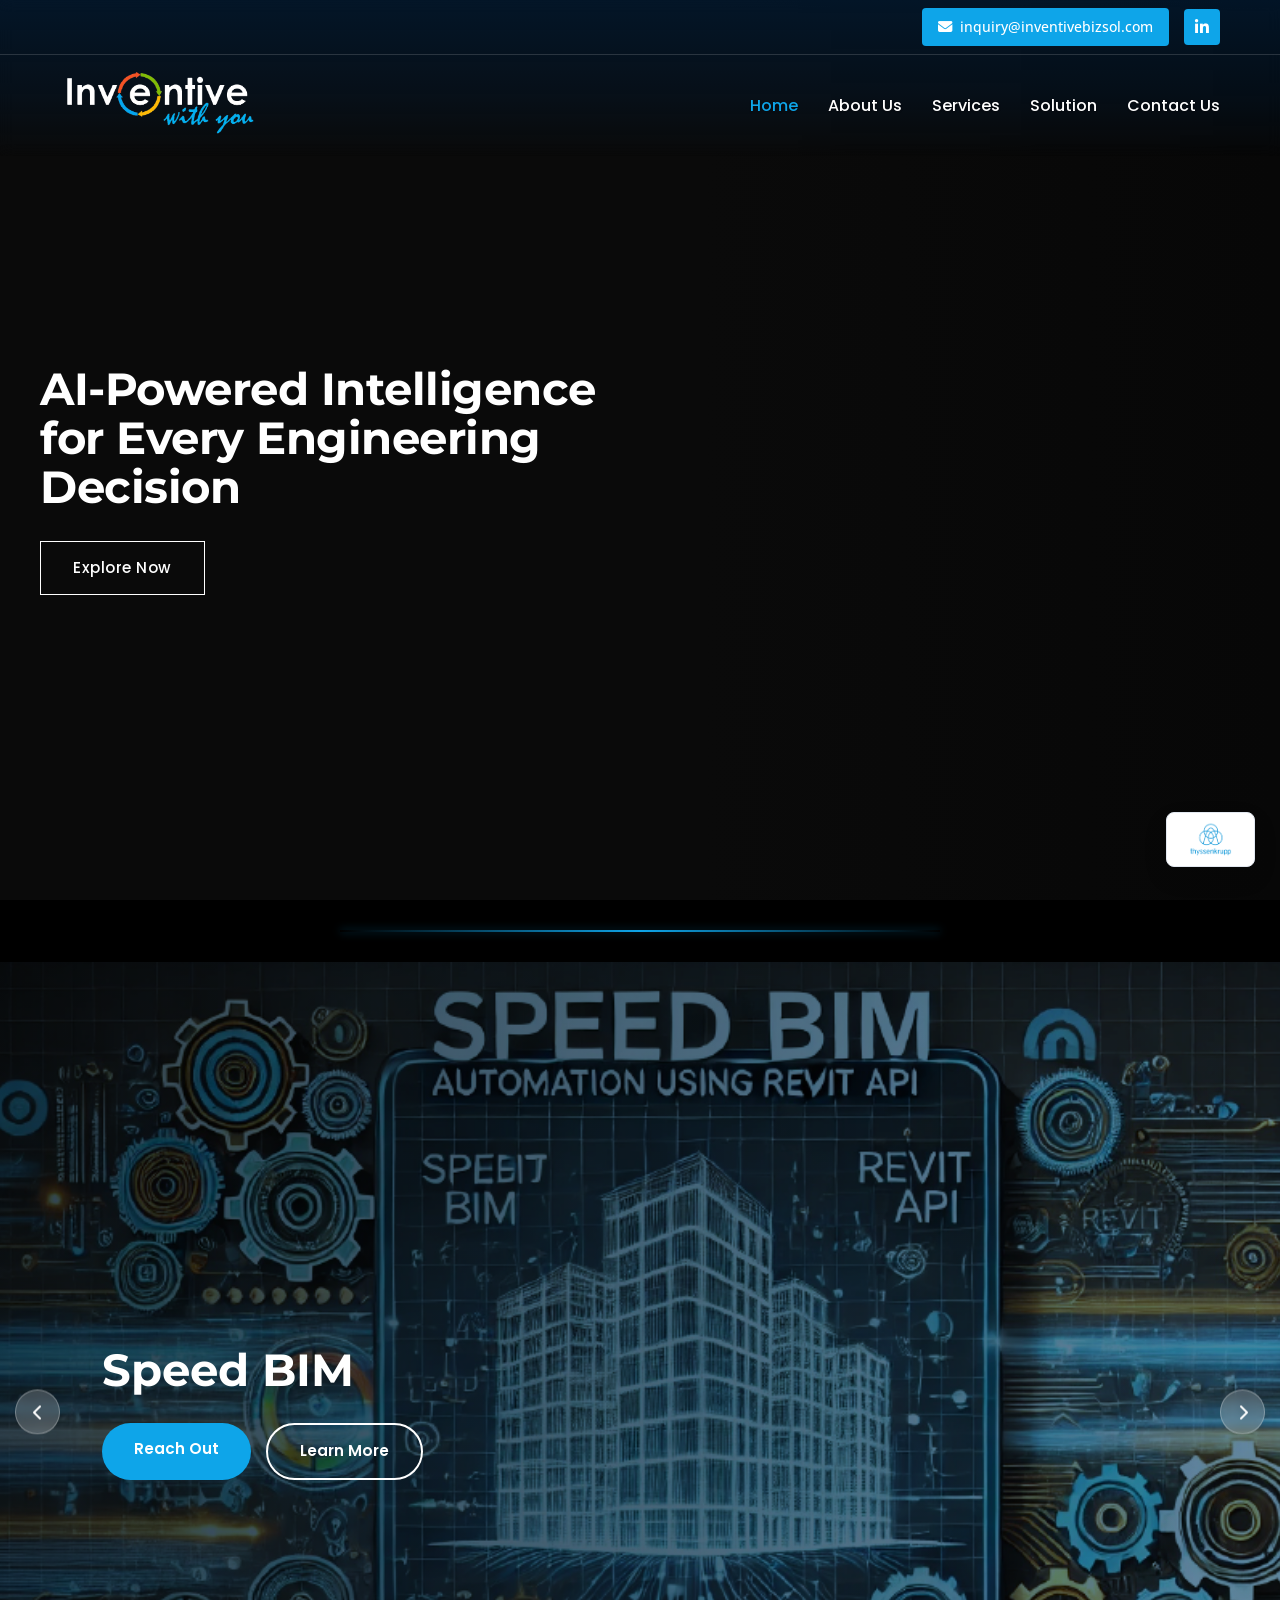
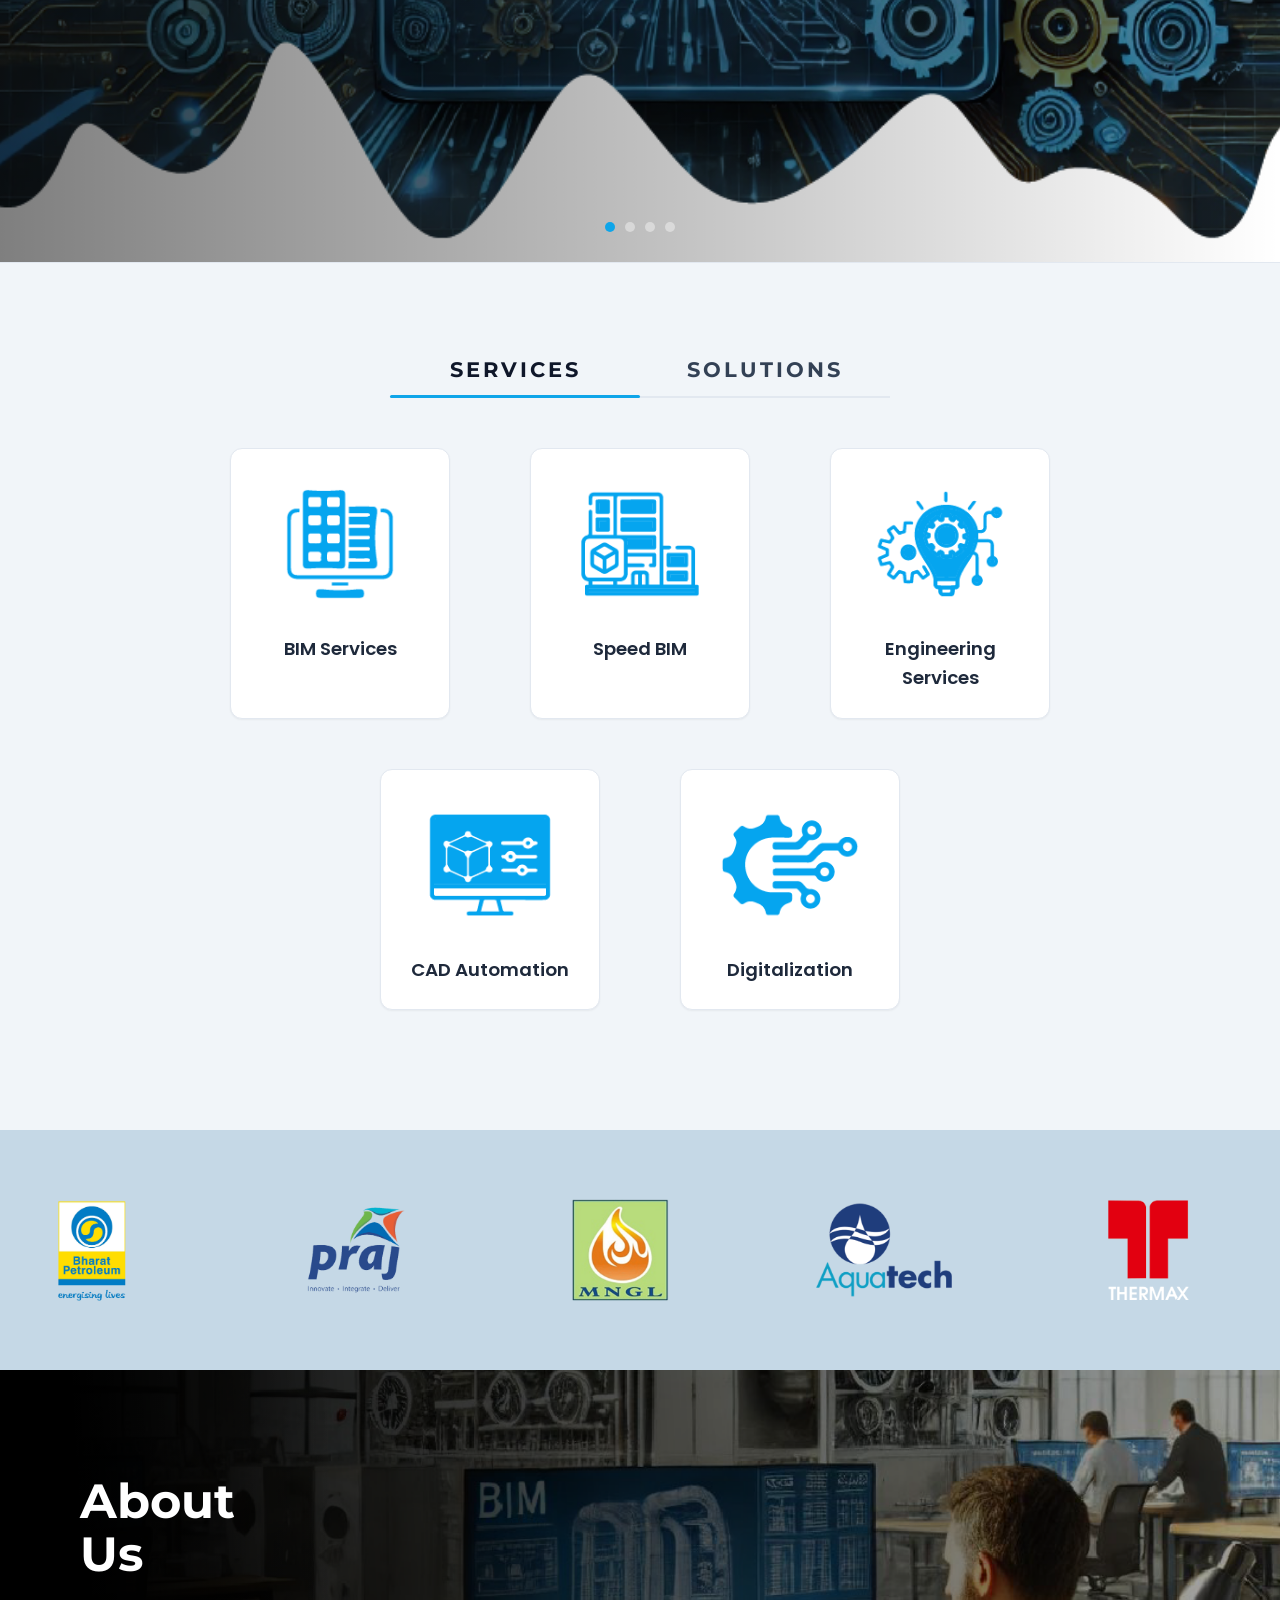
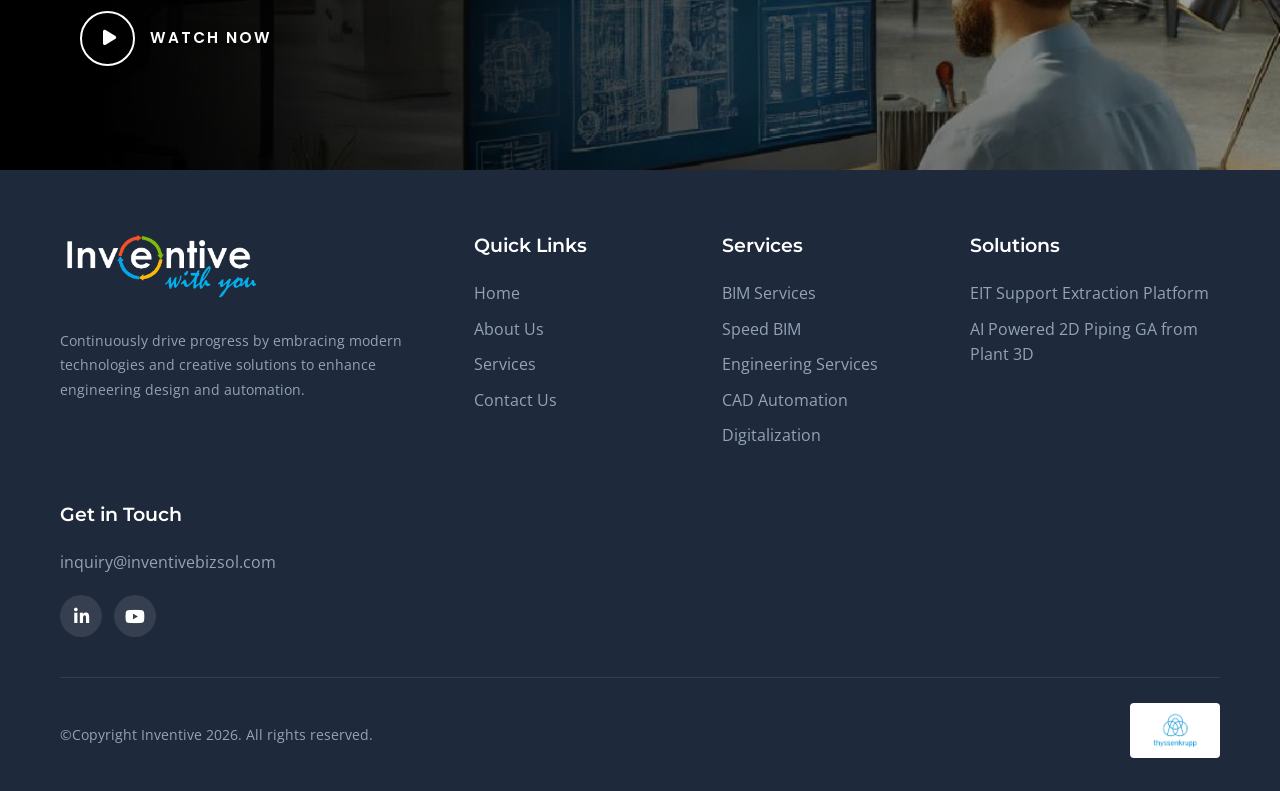
==== index.html @ 0cd9b5cb "Update footer, YouTube link, solutions tabs, and service modals - Add Solutions column to footer acr" ====
<!DOCTYPE html>
<html lang="en">
<head>
    <meta charset="UTF-8">
    <meta name="viewport" content="width=device-width, initial-scale=1.0">
    <title>Inventive Bizsol – Inventive With You</title>
    <link rel="icon" type="image/png" href="images/favicon.png">
    <link rel="stylesheet" href="css/style.css">
    <link rel="stylesheet" href="https://cdnjs.cloudflare.com/ajax/libs/font-awesome/6.4.0/css/all.min.css">
    <link href="https://fonts.googleapis.com/css2?family=Montserrat:wght@300;400;500;600;700&family=Open+Sans:wght@300;400;500;600;700&family=Poppins:wght@300;400;500;600;700&display=swap" rel="stylesheet">
</head>
<body>
    <!-- Header -->
    <header class="site-header">
        <!-- Top Bar -->
        <div class="header-top-bar">
            <div class="header-top-container">
                <div class="header-top-left"></div>
                <div class="header-top-center">
                    <a href="mailto:inquiry@inventivebizsol.com" class="email-btn">
                        <i class="fas fa-envelope"></i>
                        <span>inquiry@inventivebizsol.com</span>
                    </a>
                </div>
                <div class="header-top-right">
                    <a href="https://www.linkedin.com/company/inventive-business-solutions-pvt-ltd/" target="_blank" class="social-icon" aria-label="LinkedIn">
                        <i class="fab fa-linkedin-in"></i>
                    </a>
                </div>
            </div>
        </div>

        <!-- Main Navigation -->
        <div class="header-main">
            <div class="header-main-container">
                <div class="logo-wrapper">
                    <a href="index.html" class="logo">
                        <img src="images/logo-01.png" alt="Inventive Bizsol">
                    </a>
                </div>
                <nav class="main-nav">
                    <ul class="nav-menu" id="nav-menu">
                        <li class="nav-item"><a href="index.html" class="nav-link active">Home</a></li>
                        <li class="nav-item"><a href="about.html" class="nav-link">About Us</a></li>
                        <li class="nav-item"><a href="services.html" class="nav-link">Services</a></li>
                        <li class="nav-item"><a href="solutions.html" class="nav-link">Solution</a></li>
                        <li class="nav-item"><a href="contact.html" class="nav-link">Contact Us</a></li>
                    </ul>
                    <!-- Mobile Menu Toggle -->
                    <div class="mobile-toggle" id="hamburger">
                        <span class="toggle-line"></span>
                        <span class="toggle-line"></span>
                        <span class="toggle-line"></span>
                    </div>
                </nav>
            </div>
        </div>

        <!-- Mobile Menu -->
        <div class="mobile-menu-wrap" id="mobileMenu">
            <ul class="mobile-nav-menu">
                <li><a href="index.html" class="mobile-menu-item active">Home</a></li>
                <li><a href="about.html" class="mobile-menu-item">About Us</a></li>
                <li><a href="services.html" class="mobile-menu-item">Services</a></li>
                <li><a href="solutions.html" class="mobile-menu-item">Solution</a></li>
                <li><a href="contact.html" class="mobile-menu-item">Contact Us</a></li>
            </ul>
        </div>
    </header>

    <!-- Palantir-style Hero Section -->
    <section class="solutions-hero-section">
        <!-- Video Background - right side -->
        <div class="solutions-hero-video-bg">
            <video autoplay muted loop playsinline>
                <source src="videos/ai-blue-data.mp4" type="video/mp4">
            </video>
        </div>
        <!-- Dark overlay -->
        <div class="solutions-hero-dark-overlay"></div>
        <!-- Text Content - left side -->
        <div class="solutions-hero-content">
            <h1 class="solutions-hero-heading">AI-Powered Intelligence for Every Engineering Decision</h1>
            <a href="solutions.html" class="palantir-hero-btn">Explore Now</a>
        </div>
    </section>

    <!-- Section Divider -->
    <div class="section-divider-black">
        <div class="divider-line"></div>
    </div>

    <!-- Hero Slider Section -->
    <section class="hero-slider" id="heroSlider">
        <div class="slider-wrapper">
            <!-- Slide 1 - Speed BIM -->
            <div class="slide active" data-slide="0">
                <div class="slide-bg" style="background-image: url('images/SPEED-BIM-MOBILE-VIEW-1.png')"></div>
                <div class="slide-bg-mobile" style="background-image: url('images/SPEED-BIM-MOBILE-VIEW-1.png')"></div>
                <div class="slide-overlay">
                    <div class="slide-content">
                        <h2 class="slide-title">Speed BIM</h2>
                        <div class="slide-buttons">
                            <a href="contact.html" class="btn-primary">Reach Out</a>
                            <a href="services.html#speed-bim" class="btn-secondary">Learn More</a>
                        </div>
                    </div>
                </div>
            </div>
            <!-- Slide 2 - Engineering Services -->
            <div class="slide" data-slide="1">
                <div class="slide-bg" style="background-image: url('images/Engineering-Services.png')"></div>
                <div class="slide-bg-mobile" style="background-image: url('images/Engineering-Services-Mobile-View-1.png')"></div>
                <div class="slide-overlay">
                    <div class="slide-content">
                        <h2 class="slide-title">Engineering Services</h2>
                        <div class="slide-buttons">
                            <a href="contact.html" class="btn-primary">Reach Out</a>
                            <a href="services.html#engineering-services" class="btn-secondary">Learn More</a>
                        </div>
                    </div>
                </div>
            </div>
            <!-- Slide 3 - CAD Automation -->
            <div class="slide" data-slide="2">
                <div class="slide-bg" style="background-image: url('images/CAD-Automation.png')"></div>
                <div class="slide-bg-mobile" style="background-image: url('images/CAD-AUTOMATION-MOBILE-VIEW.png')"></div>
                <div class="slide-overlay">
                    <div class="slide-content">
                        <h2 class="slide-title">CAD Automation</h2>
                        <div class="slide-buttons">
                            <a href="contact.html" class="btn-primary">Reach Out</a>
                            <a href="services.html#cad-automation" class="btn-secondary">Learn More</a>
                        </div>
                    </div>
                </div>
            </div>
            <!-- Slide 4 - Digitalization -->
            <div class="slide" data-slide="3">
                <div class="slide-bg" style="background-image: url('images/Digitalization.png')"></div>
                <div class="slide-bg-mobile" style="background-image: url('images/Digitalization-MOBILE-VIEW-1.png')"></div>
                <div class="slide-overlay">
                    <div class="slide-content">
                        <h2 class="slide-title">Digitalization</h2>
                        <div class="slide-buttons">
                            <a href="contact.html" class="btn-primary">Reach Out</a>
                            <a href="services.html#digitalization" class="btn-secondary">Learn More</a>
                        </div>
                    </div>
                </div>
            </div>
        </div>

        <!-- Slider Arrows -->
        <button class="slider-arrow slider-prev" aria-label="Previous slide">
            <i class="fas fa-chevron-left"></i>
        </button>
        <button class="slider-arrow slider-next" aria-label="Next slide">
            <i class="fas fa-chevron-right"></i>
        </button>

        <!-- Slider Dots -->
        <div class="slider-dots">
            <span class="slider-dot active" data-slide="0"></span>
            <span class="slider-dot" data-slide="1"></span>
            <span class="slider-dot" data-slide="2"></span>
            <span class="slider-dot" data-slide="3"></span>
        </div>
    </section>

    <!-- Services & Solutions Tabbed Section -->
    <section class="services-section" id="services">
        <div class="container">
            <!-- Tab Navigation -->
            <div class="services-tabs">
                <button class="services-tab active" data-tab="services-tab-content">SERVICES</button>
                <button class="services-tab" data-tab="solutions-tab-content">SOLUTIONS</button>
            </div>

            <!-- Services Tab Content -->
            <div class="services-tab-panel active" id="services-tab-content">
                <div class="services-grid">
                    <a href="services.html#bim-services" class="service-card">
                        <div class="service-icon">
                            <img src="images/icon-01.png" alt="BIM Services">
                        </div>
                        <h3 class="service-name">BIM Services</h3>
                    </a>
                    <a href="services.html#speed-bim" class="service-card">
                        <div class="service-icon">
                            <img src="images/icon-02.png" alt="Speed BIM">
                        </div>
                        <h3 class="service-name">Speed BIM</h3>
                    </a>
                    <a href="services.html#engineering-services" class="service-card">
                        <div class="service-icon">
                            <img src="images/icon-03.png" alt="Engineering Services">
                        </div>
                        <h3 class="service-name">Engineering Services</h3>
                    </a>
                    <a href="services.html#cad-automation" class="service-card">
                        <div class="service-icon">
                            <img src="images/icon-04.png" alt="CAD Automation">
                        </div>
                        <h3 class="service-name">CAD Automation</h3>
                    </a>
                    <a href="services.html#digitalization" class="service-card">
                        <div class="service-icon">
                            <img src="images/icon-05.png" alt="Digitalization">
                        </div>
                        <h3 class="service-name">Digitalization</h3>
                    </a>
                </div>
            </div>

            <!-- Solutions Tab Content -->
            <div class="services-tab-panel" id="solutions-tab-content">
                <div class="services-grid">
                    <a href="solutions.html" class="service-card">
                        <div class="service-icon service-icon-fa">
                            <i class="fas fa-microchip"></i>
                        </div>
                        <h3 class="service-name">EIT Support Extraction Platform</h3>
                    </a>
                    <a href="solutions.html" class="service-card">
                        <div class="service-icon service-icon-fa">
                            <i class="fas fa-drafting-compass"></i>
                        </div>
                        <h3 class="service-name">AI Powered 2D Piping GA from Plant 3D</h3>
                    </a>
                </div>
            </div>
        </div>
    </section>

    <!-- Client Logos Section -->
    <section class="clients-section">
        <div class="clients-track">
            <div class="clients-slide">
                <img src="images/1.png" alt="Bharat Petroleum">
                <img src="images/3.png" alt="Praj">
                <img src="images/4.png" alt="MNGL">
                <img src="images/5.png" alt="Aquatech">
                <img src="images/6.png" alt="Thermax">
                <img src="images/7.png" alt="Europem">
                <img src="images/9.png" alt="Tetra Pak">
                <img src="images/10-1.png" alt="GAIL">
                <img src="images/14.png" alt="NALCO">
                <img src="images/15.png" alt="OsmoFlo">
                <img src="images/verstraete-LOGO-FOR-HOME-PAGE.png" alt="Verstraete">
                <img src="images/2.png" alt="SMS Group">
                <img src="images/8.png" alt="TAS">
                <img src="images/13.png" alt="thyssenkrupp">
                <!-- Duplicated for seamless scroll -->
                <img src="images/1.png" alt="Bharat Petroleum">
                <img src="images/3.png" alt="Praj">
                <img src="images/4.png" alt="MNGL">
                <img src="images/5.png" alt="Aquatech">
                <img src="images/6.png" alt="Thermax">
                <img src="images/7.png" alt="Europem">
                <img src="images/9.png" alt="Tetra Pak">
                <img src="images/10-1.png" alt="GAIL">
                <img src="images/14.png" alt="NALCO">
                <img src="images/15.png" alt="OsmoFlo">
                <img src="images/verstraete-LOGO-FOR-HOME-PAGE.png" alt="Verstraete">
                <img src="images/2.png" alt="SMS Group">
                <img src="images/8.png" alt="TAS">
                <img src="images/13.png" alt="thyssenkrupp">
            </div>
        </div>
    </section>

    <!-- About Us Section -->
    <section class="about-section" id="about">
        <div class="container">
            <div class="about-content">
                <div class="about-text">
                    <h2 class="about-title">About<br>Us</h2>
                    <a href="#" class="watch-btn" id="openVideoModal">
                        <span class="play-icon"><i class="fas fa-play"></i></span>
                        <span class="watch-text">WATCH NOW</span>
                    </a>
                </div>
                <div class="about-image">
                    <img src="images/Service-Page-Header-Mobile-View_new.png" alt="About Inventive">
                </div>
            </div>
        </div>
    </section>

    <!-- Footer -->
    <footer class="footer">
        <div class="container">
            <div class="footer-grid">
                <div class="footer-col footer-about">
                    <img src="images/logo-01.png" alt="Inventive Bizsol" class="footer-logo">
                    <p class="footer-tagline">Continuously drive progress by embracing modern technologies and creative solutions to enhance engineering design and automation.</p>
                </div>
                <div class="footer-col">
                    <h4 class="footer-heading">Quick Links</h4>
                    <ul class="footer-links">
                        <li><a href="index.html">Home</a></li>
                        <li><a href="about.html">About Us</a></li>
                        <li><a href="services.html">Services</a></li>
                        <li><a href="contact.html">Contact Us</a></li>
                    </ul>
                </div>
                <div class="footer-col">
                    <h4 class="footer-heading">Services</h4>
                    <ul class="footer-links">
                        <li><a href="services.html#bim-services">BIM Services</a></li>
                        <li><a href="services.html#speed-bim">Speed BIM</a></li>
                        <li><a href="services.html#engineering-services">Engineering Services</a></li>
                        <li><a href="services.html#cad-automation">CAD Automation</a></li>
                        <li><a href="services.html#digitalization">Digitalization</a></li>
                    </ul>
                </div>
                <div class="footer-col">
                    <h4 class="footer-heading">Solutions</h4>
                    <ul class="footer-links">
                        <li><a href="solutions.html">EIT Support Extraction Platform</a></li>
                        <li><a href="solutions.html">AI Powered 2D Piping GA from Plant 3D</a></li>
                    </ul>
                </div>
                <div class="footer-col">
                    <h4 class="footer-heading">Get in Touch</h4>
                    <p class="footer-email">inquiry@inventivebizsol.com</p>
                    <div class="footer-social">
                        <a href="https://www.linkedin.com/company/inventive-business-solutions-pvt-ltd" target="_blank" aria-label="LinkedIn"><i class="fab fa-linkedin-in"></i></a>
                        <a href="https://www.youtube.com/@Inventivebizsol" target="_blank" aria-label="YouTube"><i class="fab fa-youtube"></i></a>
                    </div>
                </div>
            </div>
            <div class="footer-bottom">
                <p>&copy;Copyright Inventive 2026. All rights reserved.</p>
                <div class="autodesk-badge">
                    <img src="images/11.png" alt="Autodesk Authorized Developer">
                </div>
            </div>
        </div>
    </footer>

    <!-- Fixed Autodesk Badge -->
    <div class="fixed-autodesk-badge">
        <img src="images/11.png" alt="Autodesk Authorized Developer">
    </div>

    <!-- Scroll to Top Button -->
    <button class="scroll-to-top" id="scrollToTop">
        <i class="fas fa-chevron-up"></i>
    </button>

    <!-- Video Modal -->
    <div class="video-modal-overlay" id="videoModal">
        <div class="video-modal">
            <button class="video-modal-close" id="closeVideoModal">&times;</button>
            <div class="video-modal-wrapper">
                <iframe id="videoModalIframe" src="" frameborder="0" allow="autoplay; fullscreen; picture-in-picture; clipboard-write; encrypted-media" title="Inventive About us Video"></iframe>
            </div>
        </div>
    </div>

    <script src="js/script.js"></script>
</body>
</html>
---- css/style.css ----
/* ===== CSS Variables ===== */
:root {
    /* Primary Colors - Fresh Sky Blue */
    --primary-color: #0EA5E9;
    --primary-dark: #0284C7;
    --primary-light: #38BDF8;

    /* Background Colors - Light Theme */
    --bg-dark: #FFFFFF;
    --bg-darker: #F1F5F9;
    --bg-card: #FFFFFF;

    /* Text Colors - Dark on Light */
    --text-color: #334155;
    --text-light: #64748B;
    --text-dark: #0F172A;
    --text-heading: #1E293B;

    /* Utility Colors */
    --white: #FFFFFF;
    --border-color: #E2E8F0;
    --border-dark: #CBD5E1;

    /* Shadows */
    --shadow-sm: 0 1px 2px rgba(0,0,0,0.05);
    --shadow-md: 0 4px 6px rgba(0,0,0,0.07);
    --shadow-lg: 0 10px 25px rgba(0,0,0,0.1);

    /* Footer - Dark Anchor */
    --footer-bg: #1E293B;
    --footer-text: #94A3B8;
    --footer-heading: #FFFFFF;

    --transition: all 0.3s ease;
    --font-primary: 'Poppins', sans-serif;
    --font-secondary: 'Open Sans', sans-serif;
    --font-heading: 'Montserrat', sans-serif;
}

/* ===== Reset & Base ===== */
* {
    margin: 0;
    padding: 0;
    box-sizing: border-box;
}

html {
    scroll-behavior: smooth;
}

body {
    font-family: var(--font-secondary);
    font-size: 16px;
    line-height: 1.6;
    color: var(--text-color);
    background-color: var(--bg-dark);
    -webkit-font-smoothing: antialiased;
    -moz-osx-font-smoothing: grayscale;
}

a {
    text-decoration: none;
    color: inherit;
    transition: var(--transition);
}

ul {
    list-style: none;
}

img {
    max-width: 100%;
    height: auto;
}

.container {
    max-width: 1200px;
    margin: 0 auto;
    padding: 0 20px;
}

/* ===== Header ===== */
.site-header {
    position: absolute;
    top: 0;
    left: 0;
    right: 0;
    z-index: 1000;
    background: linear-gradient(180deg, rgba(0, 30, 60, 0.6) 0%, rgba(0, 30, 60, 0.3) 60%, transparent 100%);
    backdrop-filter: blur(8px);
    -webkit-backdrop-filter: blur(8px);
}

/* Top Bar */
.header-top-bar {
    background-color: transparent;
    padding: 8px 0;
}

.header-top-container {
    max-width: 1200px;
    margin: 0 auto;
    padding: 0 20px;
    display: flex;
    justify-content: flex-end;
    align-items: center;
    gap: 15px;
}

.header-top-left {
    flex: 1;
}

.header-top-center {
    display: flex;
    align-items: center;
}

.header-top-right {
    display: flex;
    align-items: center;
}

/* Email Button */
.email-btn {
    display: inline-flex;
    align-items: center;
    gap: 8px;
    background-color: var(--primary-color);
    color: var(--white);
    padding: 8px 16px;
    border-radius: 4px;
    font-size: 0.85rem;
    font-weight: 500;
    transition: var(--transition);
}

.email-btn:hover {
    background-color: var(--primary-dark);
}

.email-btn i {
    font-size: 0.9rem;
}

/* Social Icon */
.social-icon {
    display: inline-flex;
    align-items: center;
    justify-content: center;
    width: 36px;
    height: 36px;
    border-radius: 4px;
    background-color: var(--primary-color);
    color: var(--white);
    transition: var(--transition);
    font-size: 1rem;
}

.social-icon:hover {
    background-color: var(--primary-dark);
}

/* Main Navigation */
.header-main {
    background-color: transparent;
    padding: 12px 0;
    border-top: 1px solid rgba(255, 255, 255, 0.15);
}

.header-main-container {
    max-width: 1200px;
    margin: 0 auto;
    padding: 0 20px;
    display: flex;
    justify-content: space-between;
    align-items: center;
}

.logo img {
    height: 70px;
    width: auto;
}

.main-nav {
    display: flex;
    align-items: center;
}

.nav-menu {
    display: flex;
    align-items: center;
    gap: 30px;
}

.nav-link {
    font-family: var(--font-primary);
    font-weight: 500;
    font-size: 1rem;
    color: var(--white);
    padding: 8px 0;
    transition: var(--transition);
    text-shadow: 0 1px 2px rgba(0,0,0,0.3);
}

.nav-link:hover,
.nav-link.active {
    color: var(--primary-color);
}

.nav-link i {
    font-size: 0.7rem;
    margin-left: 5px;
}

/* Dropdown Menu */
.nav-item.has-dropdown {
    position: relative;
}

.dropdown-menu {
    position: absolute;
    top: 100%;
    left: 0;
    min-width: 200px;
    background-color: var(--white);
    border: 1px solid var(--border-color);
    border-radius: 8px;
    padding: 10px 0;
    opacity: 0;
    visibility: hidden;
    transform: translateY(10px);
    transition: var(--transition);
    z-index: 100;
    box-shadow: var(--shadow-lg);
}

.nav-item.has-dropdown:hover .dropdown-menu {
    opacity: 1;
    visibility: visible;
    transform: translateY(0);
}

.dropdown-menu li a {
    display: block;
    padding: 10px 20px;
    color: var(--text-color);
    font-size: 0.9rem;
    transition: var(--transition);
}

.dropdown-menu li a:hover {
    color: var(--primary-color);
    background-color: var(--bg-darker);
}

/* Mobile Toggle */
.mobile-toggle {
    display: none;
    flex-direction: column;
    gap: 5px;
    cursor: pointer;
    padding: 10px;
}

.toggle-line {
    width: 25px;
    height: 2px;
    background-color: var(--white);
    transition: var(--transition);
}

.mobile-toggle.active .toggle-line:nth-child(1) {
    transform: rotate(45deg) translate(5px, 5px);
}

.mobile-toggle.active .toggle-line:nth-child(2) {
    opacity: 0;
}

.mobile-toggle.active .toggle-line:nth-child(3) {
    transform: rotate(-45deg) translate(5px, -5px);
}

/* Mobile Menu */
.mobile-menu-wrap {
    display: none;
    position: absolute;
    top: 100%;
    left: 0;
    right: 0;
    background-color: var(--white);
    border-top: 1px solid var(--border-color);
    padding: 20px;
    box-shadow: var(--shadow-lg);
}

.mobile-menu-wrap.active {
    display: block;
}

.mobile-nav-menu {
    display: flex;
    flex-direction: column;
}

.mobile-menu-item {
    display: block;
    padding: 12px 0;
    font-family: var(--font-primary);
    font-weight: 500;
    color: var(--text-heading);
    border-bottom: 1px solid var(--border-color);
}

.mobile-menu-item:hover,
.mobile-menu-item.active {
    color: var(--primary-color);
}

.mobile-dropdown-toggle i {
    float: right;
    transition: var(--transition);
}

.mobile-dropdown.active .mobile-dropdown-toggle i {
    transform: rotate(180deg);
}

.mobile-dropdown-menu {
    display: none;
    padding-left: 20px;
    padding-top: 10px;
}

.mobile-dropdown.active .mobile-dropdown-menu {
    display: block;
}

.mobile-dropdown-menu li a {
    display: block;
    padding: 8px 0;
    color: var(--text-light);
    font-size: 0.9rem;
}

.mobile-dropdown-menu li a:hover {
    color: var(--primary-color);
}

/* ===== Palantir-style Hero Section ===== */
.palantir-hero {
    background-color: #1C1C1C;
    padding: 140px 0 80px;
    margin-top: 0;
    overflow: hidden;
    position: relative;
}

/* Dark overlay for subtle shadow effect */
.palantir-hero-overlay {
    position: absolute;
    top: 0;
    left: 0;
    width: 100%;
    height: 100%;
    background: rgba(0, 0, 0, 0.35);
    z-index: 1;
    pointer-events: none;
}

.palantir-hero-inner {
    position: relative;
    z-index: 2;
    display: flex;
    align-items: center;
    justify-content: space-between;
    max-width: 100%;
    padding-left: max(40px, calc((100vw - 1400px) / 2 + 40px));
    gap: 40px;
}

.palantir-hero-container {
    max-width: 1400px;
    margin: 0 auto;
    padding: 0 40px;
}

.palantir-hero-content {
    display: flex;
    align-items: center;
    justify-content: space-between;
    gap: 60px;
}

.palantir-hero-text {
    flex: 0 0 40%;
    max-width: 520px;
}

.palantir-hero-heading {
    font-family: var(--font-heading);
    font-size: 3.8rem;
    font-weight: 700;
    color: #FFFFFF;
    line-height: 1.1;
    margin-bottom: 24px;
    letter-spacing: -0.5px;
}

.palantir-hero-subheading {
    font-family: var(--font-secondary);
    font-size: 1.15rem;
    color: #A0A0A0;
    line-height: 1.7;
    margin-bottom: 40px;
}

.palantir-hero-btn {
    display: inline-block;
    background-color: transparent;
    color: #FFFFFF;
    padding: 14px 32px;
    border: 1.5px solid #FFFFFF;
    border-radius: 0;
    font-family: var(--font-primary);
    font-weight: 500;
    font-size: 0.95rem;
    letter-spacing: 0.5px;
    transition: background-color 0.3s ease, color 0.3s ease;
    text-decoration: none;
}

.palantir-hero-btn:hover {
    background-color: #FFFFFF;
    color: #1C1C1C;
}

.palantir-hero-video {
    flex: 0 0 50%;
}

.palantir-video-wrapper {
    position: relative;
    overflow: hidden;
    border-radius: 4px;
}

.palantir-video-wrapper video {
    width: 100%;
    height: auto;
    display: block;
    border-radius: 4px;
}

/* ===== Solutions Page Hero (Palantir-style) ===== */
.solutions-hero-section {
    position: relative;
    min-height: 100vh;
    background-color: #0a0a0a;
    overflow: hidden;
    display: flex;
    align-items: center;
}

/* Video positioned on the right side, sticking to right edge */
.solutions-hero-video-bg {
    position: absolute;
    top: 0;
    right: 0;
    width: 60%;
    height: 100%;
    z-index: 0;
}

.solutions-hero-video-bg video {
    width: 100%;
    height: 100%;
    object-fit: cover;
    object-position: center right;
    display: block;
}

/* Thin dark overlay across entire section */
.solutions-hero-dark-overlay {
    position: absolute;
    top: 0;
    left: 0;
    width: 100%;
    height: 100%;
    background: linear-gradient(90deg, #0a0a0a 30%, rgba(10, 10, 10, 0.7) 55%, rgba(0, 0, 0, 0.3) 100%);
    z-index: 1;
    pointer-events: none;
}

/* Text content on the left */
.solutions-hero-content {
    position: relative;
    z-index: 2;
    max-width: 560px;
    padding: 160px 0 100px;
    margin-left: max(40px, calc((100vw - 1400px) / 2 + 40px));
}

.solutions-hero-heading {
    font-family: var(--font-heading);
    font-size: 2.8rem;
    font-weight: 700;
    color: #FFFFFF;
    line-height: 1.1;
    margin-bottom: 28px;
    letter-spacing: -0.5px;
}

.solutions-hero-subtext {
    font-family: var(--font-secondary);
    font-size: 1.15rem;
    color: #999999;
    line-height: 1.7;
    margin-bottom: 40px;
}

/* Responsive - Solutions Hero */
@media (max-width: 1024px) {
    .solutions-hero-section {
        min-height: 85vh;
    }

    .solutions-hero-content {
        margin-left: 40px;
        padding: 140px 0 80px;
    }

    .solutions-hero-heading {
        font-size: 3.4rem;
    }
}

@media (max-width: 768px) {
    .solutions-hero-section {
        min-height: auto;
        flex-direction: column;
    }

    .solutions-hero-video-bg {
        position: relative;
        width: 100%;
        height: 300px;
        order: 2;
    }

    .solutions-hero-dark-overlay {
        background: linear-gradient(180deg, #0a0a0a 0%, rgba(10, 10, 10, 0.85) 40%, rgba(0, 0, 0, 0.3) 100%);
    }

    .solutions-hero-content {
        position: relative;
        margin-left: 0;
        padding: 120px 20px 40px;
        text-align: center;
        max-width: 100%;
        order: 1;
    }

    .solutions-hero-heading {
        font-size: 2.4rem;
    }

    .solutions-hero-subtext {
        font-size: 1rem;
        margin-bottom: 30px;
    }
}

@media (max-width: 480px) {
    .solutions-hero-content {
        padding: 100px 15px 30px;
    }

    .solutions-hero-heading {
        font-size: 2rem;
    }

    .solutions-hero-subtext {
        font-size: 0.9rem;
        margin-bottom: 25px;
    }

    .solutions-hero-video-bg {
        height: 220px;
    }
}

/* ===== Hero Section Divider ===== */
.hero-section-divider {
    display: flex;
    align-items: center;
    justify-content: center;
    gap: 20px;
    padding: 30px 40px;
    background: url('../images/divider-bg.jpg') center/cover no-repeat;
}

.divider-line {
    flex: 1;
    height: 1px;
    background: linear-gradient(90deg, transparent, var(--primary-color), transparent);
    max-width: 500px;
}

.divider-icon {
    display: flex;
    align-items: center;
    justify-content: center;
    width: 36px;
    height: 36px;
    color: var(--primary-color);
    font-size: 0.7rem;
    border: 1px solid rgba(14, 165, 233, 0.4);
    border-radius: 50%;
    flex-shrink: 0;
}

@media (max-width: 768px) {
    .hero-section-divider {
        padding: 20px 20px;
        gap: 15px;
    }

    .divider-icon {
        width: 30px;
        height: 30px;
        font-size: 0.55rem;
    }
}

/* ===== Section Divider with Background Image ===== */
.section-divider-light {
    position: relative;
    display: flex;
    align-items: center;
    justify-content: center;
    padding: 40px 40px;
    background: url('../images/AI_solutions.jpg') center/cover no-repeat;
    overflow: hidden;
}

.section-divider-light::before {
    content: '';
    position: absolute;
    top: 0;
    left: 0;
    width: 100%;
    height: 100%;
    background: rgba(0, 10, 20, 0.55);
    z-index: 1;
}

.divider-light-line {
    position: relative;
    z-index: 2;
    flex: 1;
    height: 2px;
    max-width: 600px;
    background: linear-gradient(90deg, transparent, var(--primary-light), transparent);
    box-shadow: 0 0 8px rgba(56, 189, 248, 0.4);
}

@media (max-width: 768px) {
    .section-divider-light {
        padding: 30px 20px;
    }
}

/* ===== Section Divider Between Hero & Slider ===== */
.section-divider-black {
    display: flex;
    align-items: center;
    justify-content: center;
    padding: 30px 40px;
    background-color: #000000;
}

.section-divider-black .divider-line {
    flex: 1;
    height: 2px;
    max-width: 600px;
    background: linear-gradient(90deg, transparent, var(--primary-color), transparent);
    box-shadow: 0 0 8px rgba(14, 165, 233, 0.4);
}

/* ===== Hero Slider ===== */
.hero-slider {
    position: relative;
    width: 100%;
    height: 100vh;
    min-height: 500px;
    margin-top: 0;
    overflow: hidden;
}

.slider-wrapper {
    position: relative;
    width: 100%;
    height: 100%;
}

.slide {
    position: absolute;
    top: 0;
    left: 0;
    width: 100%;
    height: 100%;
    opacity: 0;
    visibility: hidden;
    transition: opacity 0.7s ease, visibility 0.7s ease;
}

.slide.active {
    opacity: 1;
    visibility: visible;
    z-index: 1;
}

.slide-bg {
    position: absolute;
    top: 0;
    left: 0;
    width: 100%;
    height: 100%;
    background-size: cover;
    background-position: center;
    background-repeat: no-repeat;
}

.slide-bg-mobile {
    display: none;
    position: absolute;
    top: 0;
    left: 0;
    width: 100%;
    height: 100%;
    background-size: cover;
    background-position: center;
    background-repeat: no-repeat;
}

.slide-overlay {
    position: absolute;
    top: 0;
    left: 0;
    width: 100%;
    height: 100%;
    background: linear-gradient(90deg, rgba(0,0,0,0.5) 0%, rgba(0,0,0,0.3) 40%, transparent 100%);
    display: flex;
    align-items: center;
    padding-left: 8%;
}

.slide-content {
    max-width: 500px;
}

.slide-title {
    font-family: var(--font-heading);
    font-size: 2.8rem;
    font-weight: 700;
    color: var(--white);
    margin-bottom: 25px;
    line-height: 1.2;
}

.slide-buttons {
    display: flex;
    gap: 15px;
    flex-wrap: wrap;
}

/* Buttons */
.btn-primary {
    display: inline-block;
    background-color: var(--primary-color);
    color: var(--white);
    padding: 14px 32px;
    border-radius: 30px;
    font-family: var(--font-primary);
    font-weight: 600;
    font-size: 0.95rem;
    transition: var(--transition);
}

.btn-primary:hover {
    background-color: var(--primary-dark);
    transform: translateY(-2px);
}

.btn-secondary {
    display: inline-block;
    background-color: transparent;
    color: var(--white);
    padding: 14px 32px;
    border-radius: 30px;
    border: 2px solid var(--white);
    font-family: var(--font-primary);
    font-weight: 600;
    font-size: 0.95rem;
    transition: var(--transition);
}

.btn-secondary:hover {
    background-color: var(--white);
    color: var(--text-dark);
}

/* Slider Arrows */
.slider-arrow {
    position: absolute;
    top: 50%;
    transform: translateY(-50%);
    width: 45px;
    height: 45px;
    background-color: rgba(255, 255, 255, 0.2);
    border: 1px solid rgba(255, 255, 255, 0.3);
    border-radius: 50%;
    color: var(--white);
    font-size: 1rem;
    cursor: pointer;
    transition: var(--transition);
    z-index: 10;
    display: flex;
    align-items: center;
    justify-content: center;
    backdrop-filter: blur(5px);
}

.slider-prev {
    left: 15px;
}

.slider-next {
    right: 15px;
}

.slider-arrow:hover {
    background-color: var(--primary-color);
    color: var(--white);
    border-color: var(--primary-color);
    backdrop-filter: none;
}

/* Slider Dots */
.slider-dots {
    position: absolute;
    bottom: 30px;
    left: 50%;
    transform: translateX(-50%);
    display: flex;
    gap: 10px;
    z-index: 10;
}

.slider-dot {
    width: 10px;
    height: 10px;
    border-radius: 50%;
    background-color: rgba(255, 255, 255, 0.4);
    cursor: pointer;
    transition: var(--transition);
}

.slider-dot.active,
.slider-dot:hover {
    background-color: var(--primary-color);
}

/* ===== Services Section ===== */
.services-section {
    background-color: var(--bg-darker);
    padding: 80px 0;
    border-top: 1px solid var(--border-color);
}

/* Tab Navigation */
.services-tabs {
    display: flex;
    justify-content: center;
    gap: 0;
    margin-bottom: 50px;
    border-bottom: 2px solid var(--border-color);
    max-width: 500px;
    margin-left: auto;
    margin-right: auto;
}

.services-tab {
    flex: 1;
    padding: 14px 30px;
    background: none;
    border: none;
    font-family: var(--font-heading);
    font-size: 1.3rem;
    font-weight: 700;
    color: var(--text-muted);
    letter-spacing: 3px;
    cursor: pointer;
    position: relative;
    transition: color 0.3s ease;
}

.services-tab::after {
    content: '';
    position: absolute;
    bottom: -2px;
    left: 0;
    width: 100%;
    height: 3px;
    background-color: transparent;
    transition: background-color 0.3s ease;
    border-radius: 2px;
}

.services-tab:hover {
    color: var(--text-dark);
}

.services-tab.active {
    color: var(--text-dark);
}

.services-tab.active::after {
    background-color: var(--primary-color);
}

/* Tab Panels */
.services-tab-panel {
    display: none;
}

.services-tab-panel.active {
    display: block;
    animation: tabFadeIn 0.4s ease;
}

@keyframes tabFadeIn {
    from { opacity: 0; transform: translateY(10px); }
    to { opacity: 1; transform: translateY(0); }
}

/* Font Awesome icon variant for solution cards */
.service-icon-fa {
    background: linear-gradient(135deg, var(--bg-darker), var(--white));
    border-radius: 50%;
    border: 2px solid var(--border-color);
}

.service-icon-fa i {
    font-size: 3.2rem;
    color: var(--primary-color);
}

.section-title {
    text-align: center;
    font-family: var(--font-heading);
    font-size: 2.2rem;
    font-weight: 700;
    color: var(--text-dark);
    margin-bottom: 50px;
    letter-spacing: 3px;
    position: relative;
}

.section-title::after {
    content: '';
    position: absolute;
    bottom: -15px;
    left: 50%;
    transform: translateX(-50%);
    width: 60px;
    height: 3px;
    background-color: var(--primary-color);
    border-radius: 2px;
}

.services-grid {
    display: flex;
    flex-wrap: wrap;
    justify-content: center;
    gap: 50px 80px;
    max-width: 1100px;
    margin: 0 auto 40px;
}

.service-card {
    flex: 0 0 calc(33.333% - 60px);
    max-width: 220px;
    display: flex;
    flex-direction: column;
    align-items: center;
    text-align: center;
    text-decoration: none;
    transition: var(--transition);
    background-color: var(--white);
    padding: 25px 20px;
    border-radius: 12px;
    box-shadow: var(--shadow-sm);
    border: 1px solid var(--border-color);
}

.service-card:hover {
    transform: translateY(-5px);
    box-shadow: var(--shadow-lg);
    border-color: var(--primary-light);
}

.service-icon {
    width: 140px;
    height: 140px;
    display: flex;
    align-items: center;
    justify-content: center;
    margin-bottom: 20px;
}

.service-icon img {
    max-width: 100%;
    max-height: 100%;
    object-fit: contain;
}

.service-name {
    font-family: var(--font-primary);
    font-size: 1.15rem;
    font-weight: 600;
    color: var(--text-heading);
}

.services-btn-wrap {
    text-align: center;
    margin-top: 30px;
}

.btn-know-more {
    display: inline-block;
    background-color: var(--primary-color);
    color: var(--white);
    padding: 14px 40px;
    border-radius: 25px;
    font-family: var(--font-primary);
    font-weight: 600;
    font-size: 0.95rem;
    transition: var(--transition);
}

.btn-know-more:hover {
    background-color: var(--primary-dark);
    transform: translateY(-2px);
}

/* ===== Clients Section ===== */
.clients-section {
    background-color: #C5D8E6;
    padding: 60px 0;
    overflow: hidden;
    border-top: none;
}

.clients-track {
    overflow: hidden;
    max-width: 100%;
    margin: 0 auto;
}

.clients-slide {
    display: flex;
    align-items: center;
    gap: 80px;
    animation: scroll 30s linear infinite;
    width: max-content;
}

.clients-slide img {
    height: 120px;
    width: auto;
    max-width: 200px;
    object-fit: contain;
    flex-shrink: 0;
    transition: var(--transition);
}

.clients-slide img:hover {
    transform: scale(1.05);
}

@keyframes scroll {
    0% {
        transform: translateX(0);
    }
    100% {
        transform: translateX(-50%);
    }
}

/* ===== About Section ===== */
.about-section {
    background: url('../images/Service-Page-Header-Mobile-View_new.png') center/cover no-repeat;
    padding: 0;
    position: relative;
    overflow: hidden;
}

.about-section .container {
    max-width: 100%;
    padding: 0;
}

.about-content {
    display: flex;
    justify-content: flex-start;
    align-items: stretch;
    min-height: 400px;
}

.about-text {
    padding: 70px 60px 70px 80px;
    display: flex;
    flex-direction: column;
    justify-content: center;
    background: linear-gradient(90deg, rgba(0,0,0,0.7) 0%, rgba(0,0,0,0.3) 70%, transparent 100%);
    max-width: 500px;
}

.about-title {
    font-family: var(--font-heading);
    font-size: 3rem;
    font-weight: 700;
    color: var(--white);
    line-height: 1.1;
    margin-bottom: 30px;
}

.watch-btn {
    display: inline-flex;
    align-items: center;
    gap: 15px;
    color: var(--primary-color);
    font-family: var(--font-primary);
    font-weight: 600;
    font-size: 0.9rem;
    text-decoration: none;
    transition: var(--transition);
}

.watch-btn:hover {
    color: var(--primary-light);
}

.play-icon {
    display: inline-flex;
    align-items: center;
    justify-content: center;
    width: 55px;
    height: 55px;
    border: 2px solid var(--white);
    border-radius: 50%;
    color: var(--white);
    font-size: 1.1rem;
    transition: var(--transition);
}

.watch-btn:hover .play-icon {
    background-color: var(--primary-color);
    border-color: var(--primary-color);
    color: var(--white);
}

.play-icon i {
    margin-left: 3px;
}

.watch-text {
    color: var(--white);
    letter-spacing: 2px;
    font-weight: 600;
    font-size: 0.95rem;
}

.about-image {
    position: relative;
    overflow: hidden;
    display: none;
}

.about-image img {
    width: 100%;
    height: 100%;
    object-fit: cover;
    display: block;
}

.about-image::after {
    display: none;
}

/* ===== Video Modal ===== */
.video-modal-overlay {
    display: none;
    position: fixed;
    top: 0;
    left: 0;
    width: 100%;
    height: 100%;
    background: rgba(0, 0, 0, 0.85);
    z-index: 10000;
    align-items: center;
    justify-content: center;
}

.video-modal-overlay.active {
    display: flex;
}

.video-modal {
    position: relative;
    width: 90%;
    max-width: 900px;
}

.video-modal-close {
    position: absolute;
    top: -40px;
    right: -5px;
    background: none;
    border: none;
    color: #fff;
    font-size: 2rem;
    cursor: pointer;
    z-index: 10001;
    line-height: 1;
    transition: opacity 0.3s;
}

.video-modal-close:hover {
    opacity: 0.7;
}

.video-modal-wrapper {
    position: relative;
    padding-bottom: 56.25%;
    height: 0;
    overflow: hidden;
    background: #000;
    border-radius: 8px;
}

.video-modal-wrapper iframe {
    position: absolute;
    top: 0;
    left: 0;
    width: 100%;
    height: 100%;
    border: 0;
}

/* ===== Service Read More Modal ===== */
.service-modal-overlay {
    display: none;
    position: fixed;
    top: 0;
    left: 0;
    width: 100%;
    height: 100%;
    background: rgba(0, 0, 0, 0.7);
    z-index: 10000;
    align-items: center;
    justify-content: center;
    padding: 20px;
}

.service-modal-overlay.active {
    display: flex;
}

.service-modal {
    position: relative;
    background: var(--white);
    border-radius: 12px;
    width: 90%;
    max-width: 780px;
    max-height: 85vh;
    overflow-y: auto;
    box-shadow: 0 25px 60px rgba(0, 0, 0, 0.3);
    animation: serviceModalIn 0.3s ease;
}

@keyframes serviceModalIn {
    from {
        opacity: 0;
        transform: scale(0.95) translateY(10px);
    }
    to {
        opacity: 1;
        transform: scale(1) translateY(0);
    }
}

.service-modal-close {
    position: absolute;
    top: 12px;
    right: 16px;
    background: #333;
    border: none;
    color: #fff;
    width: 36px;
    height: 36px;
    border-radius: 50%;
    font-size: 1.5rem;
    cursor: pointer;
    z-index: 10;
    display: flex;
    align-items: center;
    justify-content: center;
    line-height: 1;
    transition: background 0.3s;
}

.service-modal-close:hover {
    background: var(--primary-color);
}

.service-modal-content {
    padding: 35px 40px 40px;
}

.service-modal-title {
    font-family: var(--font-heading);
    font-size: 1.6rem;
    font-weight: 700;
    color: var(--primary-color);
    margin-bottom: 8px;
    padding-bottom: 12px;
    border-bottom: 3px solid var(--primary-color);
    display: inline-block;
}

.service-modal-subtitle {
    font-family: var(--font-heading);
    font-size: 1.15rem;
    font-weight: 700;
    color: var(--primary-color);
    margin-top: 22px;
    margin-bottom: 10px;
}

.service-modal-content p {
    font-size: 0.95rem;
    line-height: 1.7;
    color: var(--text-color);
    margin-bottom: 10px;
}

.service-modal-content ul {
    list-style: disc;
    padding-left: 22px;
    margin-bottom: 10px;
}

.service-modal-content ul li {
    font-size: 0.93rem;
    line-height: 1.65;
    color: var(--text-color);
    margin-bottom: 6px;
}

.service-modal-content ul li::marker {
    color: var(--primary-color);
}

/* Service Modal Scrollbar */
.service-modal::-webkit-scrollbar {
    width: 6px;
}

.service-modal::-webkit-scrollbar-track {
    background: #f1f1f1;
    border-radius: 0 12px 12px 0;
}

.service-modal::-webkit-scrollbar-thumb {
    background: var(--primary-color);
    border-radius: 3px;
}

/* Service Modal Responsive */
@media (max-width: 768px) {
    .service-modal {
        width: 95%;
        max-height: 80vh;
    }

    .service-modal-content {
        padding: 25px 22px 30px;
    }

    .service-modal-title {
        font-size: 1.3rem;
    }

    .service-modal-subtitle {
        font-size: 1.05rem;
    }

    .service-modal-content p,
    .service-modal-content ul li {
        font-size: 0.88rem;
    }
}

@media (max-width: 480px) {
    .service-modal-content {
        padding: 20px 18px 25px;
    }

    .service-modal-title {
        font-size: 1.15rem;
    }

    .service-modal-subtitle {
        font-size: 0.98rem;
        margin-top: 18px;
    }

    .service-modal-close {
        top: 8px;
        right: 10px;
        width: 32px;
        height: 32px;
        font-size: 1.3rem;
    }
}

/* ===== Footer ===== */
.footer {
    background-color: var(--footer-bg);
    padding: 60px 0 0;
}

.footer-grid {
    display: grid;
    grid-template-columns: 1.8fr 1fr 1fr 1.2fr;
    gap: 40px;
    padding-bottom: 40px;
}

.footer-about {
    padding-right: 20px;
}

.footer-logo {
    max-width: 200px;
    margin-bottom: 20px;
}

.footer-tagline {
    color: var(--footer-text);
    font-size: 0.9rem;
    line-height: 1.7;
    margin: 0;
}

.footer-heading {
    color: var(--footer-heading);
    font-family: var(--font-heading);
    font-size: 1.2rem;
    font-weight: 600;
    margin-bottom: 20px;
}

.footer-services-list li,
.footer-links li {
    margin-bottom: 10px;
}

.footer-services-list a,
.footer-links a {
    color: var(--footer-text);
    font-size: 1rem;
    transition: var(--transition);
}

.footer-services-list a:hover,
.footer-links a:hover {
    color: var(--primary-color);
}

.footer-email {
    color: var(--footer-text);
    font-size: 1rem;
    margin-bottom: 20px;
}

.footer-social {
    display: flex;
    gap: 12px;
}

.footer-social a {
    display: inline-flex;
    align-items: center;
    justify-content: center;
    width: 42px;
    height: 42px;
    background-color: rgba(255,255,255,0.1);
    border-radius: 50%;
    color: var(--footer-heading);
    font-size: 1.1rem;
    transition: var(--transition);
}

.footer-social a:hover {
    background-color: var(--primary-color);
}

.footer-bottom {
    display: flex;
    justify-content: space-between;
    align-items: center;
    padding: 25px 0;
    border-top: 1px solid rgba(255,255,255,0.1);
}

.footer-bottom p {
    color: var(--footer-text);
    font-size: 0.9rem;
    margin: 0;
}

.footer-bottom a {
    color: var(--primary-color);
}

.autodesk-badge img {
    height: 55px;
    width: auto;
    background-color: var(--white);
    padding: 8px 15px;
    border-radius: 4px;
}

/* ===== Fixed Autodesk Badge ===== */
.fixed-autodesk-badge {
    position: fixed;
    bottom: 25px;
    right: 25px;
    z-index: 998;
}

.fixed-autodesk-badge img {
    height: 55px;
    width: auto;
    background-color: var(--white);
    padding: 8px 15px;
    border-radius: 8px;
    box-shadow: var(--shadow-lg);
    border: 1px solid var(--border-color);
}

/* ===== Scroll to Top ===== */
.scroll-to-top {
    position: fixed;
    bottom: 90px;
    right: 25px;
    width: 45px;
    height: 45px;
    background-color: var(--primary-color);
    color: var(--white);
    border: none;
    border-radius: 50%;
    cursor: pointer;
    display: none;
    align-items: center;
    justify-content: center;
    font-size: 1.1rem;
    z-index: 999;
    transition: var(--transition);
    box-shadow: var(--shadow-md);
}

.scroll-to-top.visible {
    display: flex;
}

.scroll-to-top:hover {
    background-color: var(--primary-dark);
}

/* ===== Contact Page ===== */

/* Contact Hero */
.contact-hero {
    position: relative;
    height: 500px;
    margin-top: 0;
    overflow: hidden;
}

.contact-hero-bg {
    position: absolute;
    top: 0;
    left: 0;
    width: 100%;
    height: 100%;
    background-size: cover;
    background-position: center top;
    background-repeat: no-repeat;
}

.contact-hero-overlay {
    position: absolute;
    top: 0;
    left: 0;
    width: 100%;
    height: 100%;
    background: rgba(0, 0, 0, 0.4);
    display: flex;
    align-items: center;
    justify-content: center;
}

.contact-hero-overlay h1 {
    font-family: var(--font-heading);
    font-size: 3.2rem;
    font-weight: 700;
    color: var(--white);
    text-align: center;
    letter-spacing: 1px;
}

.contact-hero-wave {
    position: absolute;
    bottom: 0;
    left: 0;
    width: 100%;
    z-index: 10;
}

.contact-hero-wave svg {
    display: block;
    width: 100%;
    height: 100px;
}

/* Get in Touch Section */
.get-in-touch-section {
    padding: 60px 0 80px;
    background-color: var(--white);
}

.get-in-touch-title {
    font-family: var(--font-heading);
    font-size: 2.5rem;
    font-weight: 700;
    color: #222;
    text-align: center;
    margin-bottom: 15px;
    padding-bottom: 15px;
    border-bottom: 3px solid var(--primary-color);
    display: inline-block;
    width: 100%;
}

.get-in-touch-subtitle {
    text-align: center;
    color: #555;
    font-size: 1.1rem;
    margin-bottom: 40px;
    font-family: var(--font-secondary);
}

/* Contact Layout - Two Column */
.contact-layout {
    display: grid;
    grid-template-columns: 1fr 1fr;
    gap: 40px;
    align-items: start;
}

/* Contact Form Card */
.contact-form-card {
    background: var(--white);
    border-radius: 15px;
    padding: 40px;
    box-shadow: 0 5px 30px rgba(0, 0, 0, 0.08);
}

.contact-page-form .form-field {
    margin-bottom: 25px;
}

.contact-page-form input,
.contact-page-form select,
.contact-page-form textarea {
    width: 100%;
    padding: 12px 0;
    border: none;
    border-bottom: 1px solid #ccc;
    background: transparent;
    color: #333;
    font-family: var(--font-secondary);
    font-size: 1rem;
    transition: var(--transition);
    outline: none;
    border-radius: 0;
    -webkit-appearance: none;
    appearance: none;
}

.contact-page-form select {
    cursor: pointer;
    background-image: url("data:image/svg+xml,%3Csvg xmlns='http://www.w3.org/2000/svg' width='12' height='12' viewBox='0 0 12 12'%3E%3Cpath fill='%23333' d='M6 8L1 3h10z'/%3E%3C/svg%3E");
    background-repeat: no-repeat;
    background-position: right 0 center;
    padding-right: 20px;
}

.contact-page-form input:focus,
.contact-page-form select:focus,
.contact-page-form textarea:focus {
    border-bottom-color: var(--primary-color);
}

.contact-page-form input::placeholder,
.contact-page-form textarea::placeholder {
    color: #999;
}

.contact-page-form textarea {
    resize: vertical;
    min-height: 100px;
}

.btn-send {
    display: block;
    width: 100%;
    background-color: var(--primary-color);
    color: var(--white);
    padding: 15px;
    border: none;
    border-radius: 8px;
    font-family: var(--font-primary);
    font-weight: 600;
    font-size: 1.1rem;
    cursor: pointer;
    transition: var(--transition);
    margin-top: 10px;
}

.btn-send:hover {
    background-color: var(--primary-dark);
}

/* Contact Address Card */
.contact-address-card {
    background: var(--white);
    border-radius: 15px;
    padding: 40px;
    box-shadow: 0 5px 30px rgba(0, 0, 0, 0.08);
}

.address-block {
    margin-bottom: 30px;
}

.address-block:last-child {
    margin-bottom: 0;
}

.address-country {
    font-family: var(--font-heading);
    font-size: 2rem;
    font-weight: 700;
    color: var(--primary-color);
    margin-bottom: 8px;
}

.address-company {
    font-family: var(--font-heading);
    font-size: 1.1rem;
    font-weight: 700;
    color: #222;
    margin-bottom: 8px;
}

.address-text {
    color: #555;
    font-size: 0.95rem;
    line-height: 1.7;
    margin: 0;
    text-align: justify;
}

.address-email {
    color: #555;
    font-size: 0.95rem;
    margin-top: 8px;
}

.address-email a {
    color: #333;
    text-decoration: none;
}

.address-email a:hover {
    color: var(--primary-color);
}

/* Legacy Contact Styles (kept for backwards compatibility) */
.page-header {
    background: linear-gradient(135deg, var(--bg-darker), var(--white));
    padding: 150px 0 60px;
    text-align: center;
    margin-top: 0;
}

.page-header h1 {
    color: var(--text-dark);
    font-family: var(--font-heading);
    font-size: 2.8rem;
    font-weight: 700;
}

.btn-submit {
    background-color: var(--primary-color);
    color: var(--white);
    padding: 12px 35px;
    border: none;
    border-radius: 6px;
    font-family: var(--font-primary);
    font-weight: 600;
    font-size: 1rem;
    cursor: pointer;
    transition: var(--transition);
}

.btn-submit:hover {
    background-color: var(--primary-dark);
}

/* ===== About Page - New Design ===== */

/* About Hero Section */
.about-hero {
    position: relative;
    height: 450px;
    margin-top: 0;
    overflow: hidden;
}

.about-hero-bg {
    position: absolute;
    top: 0;
    left: 0;
    width: 100%;
    height: 100%;
    background-size: cover;
    background-position: center;
    background-repeat: no-repeat;
}

.about-hero-overlay {
    position: absolute;
    top: 0;
    left: 0;
    width: 100%;
    height: 100%;
    background: rgba(0, 0, 0, 0.4);
    display: flex;
    align-items: center;
    justify-content: center;
}

.about-hero-overlay h1 {
    font-family: var(--font-heading);
    font-size: 3.2rem;
    font-weight: 700;
    color: var(--white);
    text-align: center;
    letter-spacing: 1px;
}

.about-hero-wave {
    position: absolute;
    bottom: 0;
    left: 0;
    width: 100%;
    z-index: 10;
}

.about-hero-wave svg {
    display: block;
    width: 100%;
    height: 80px;
}

/* Page Hero Slider (inner pages auto-sliding background) */
.page-hero-slide {
    position: absolute;
    top: 0;
    left: 0;
    width: 100%;
    height: 100%;
    background-size: cover;
    background-position: center;
    background-repeat: no-repeat;
    opacity: 0;
    transition: opacity 1s ease;
}

.page-hero-slide.active {
    opacity: 1;
}

/* About Content Section */
.about-content-section {
    padding: 60px 0 80px;
    background-color: var(--white);
}

.about-content-grid {
    display: grid;
    grid-template-columns: 1fr 1fr;
    gap: 60px;
    align-items: start;
}

.about-content-title {
    font-family: var(--font-heading);
    font-size: 2.2rem;
    font-weight: 700;
    color: var(--primary-color);
    margin-bottom: 25px;
}

.about-content-text p {
    font-family: var(--font-secondary);
    color: #333;
    font-size: 1.05rem;
    line-height: 1.8;
    margin-bottom: 20px;
    text-align: justify;
}

.about-content-text p strong {
    color: #000;
    font-weight: 700;
}

.about-content-video {
    position: relative;
}

.video-wrapper {
    position: relative;
    padding-bottom: 56.25%;
    height: 0;
    overflow: hidden;
    border-radius: 8px;
    box-shadow: 0 10px 30px rgba(0, 0, 0, 0.15);
}

.video-wrapper iframe {
    position: absolute;
    top: 0;
    left: 0;
    width: 100%;
    height: 100%;
}

/* Mission Section */
.mission-section {
    position: relative;
    padding: 100px 0;
    overflow: hidden;
}

.mission-bg {
    position: absolute;
    top: 0;
    left: 0;
    width: 100%;
    height: 100%;
    background-size: cover;
    background-position: center;
    background-repeat: no-repeat;
}

.mission-overlay {
    position: relative;
    z-index: 1;
    background: rgba(0, 0, 0, 0.6);
    padding: 80px 0;
    margin: -100px 0;
}

.mission-title {
    font-family: var(--font-heading);
    font-size: 2.2rem;
    font-weight: 700;
    color: var(--white);
    margin-bottom: 25px;
}

.mission-text {
    font-family: var(--font-secondary);
    color: rgba(255, 255, 255, 0.9);
    font-size: 1.15rem;
    line-height: 1.8;
    max-width: 1000px;
}

/* Values Section */
.values-section {
    padding: 80px 0;
    background-color: var(--white);
}

.values-title {
    font-family: var(--font-heading);
    font-size: 2.2rem;
    font-weight: 700;
    color: var(--primary-color);
    margin-bottom: 45px;
}

.values-grid {
    display: grid;
    grid-template-columns: repeat(4, 1fr);
    gap: 25px;
}

.value-card {
    background-color: #f0f0f0;
    border-radius: 12px;
    padding: 30px 25px;
    text-align: left;
    transition: var(--transition);
}

.value-card:hover {
    transform: translateY(-5px);
    box-shadow: 0 10px 30px rgba(0, 0, 0, 0.1);
}

.value-icon {
    width: 70px;
    height: 70px;
    background: var(--primary-color);
    border-radius: 50%;
    display: flex;
    align-items: center;
    justify-content: center;
    margin-bottom: 20px;
}

.value-icon i {
    font-size: 1.8rem;
    color: var(--white);
}

.value-icon img {
    width: 35px;
    height: 35px;
    filter: brightness(0) invert(1);
}

.value-name {
    font-family: var(--font-heading);
    font-size: 1.25rem;
    font-weight: 600;
    color: var(--primary-color);
    margin-bottom: 15px;
}

.value-desc {
    font-family: var(--font-secondary);
    color: #555;
    font-size: 0.95rem;
    line-height: 1.7;
    margin: 0;
}

/* About Clients Section */
.about-clients-section {
    padding: 60px 0;
    background-color: #C5D8E6;
    border-top: none;
    overflow: hidden;
}

.about-clients-wrapper {
    text-align: center;
}

.about-clients-track {
    overflow: hidden;
    max-width: 100%;
    margin: 0 auto;
}

.about-clients-slide {
    display: flex;
    align-items: center;
    gap: 80px;
    animation: scroll 30s linear infinite;
    width: max-content;
}

.about-clients-slide img {
    height: 120px;
    width: auto;
    max-width: 200px;
    object-fit: contain;
    flex-shrink: 0;
    transition: var(--transition);
}

.about-clients-slide img:hover {
    transform: scale(1.05);
}

.about-clients-dots {
    display: none;
}

.client-dot {
    display: none;
}

/* About Page Responsive - New Design */
@media (max-width: 1024px) {
    .about-hero {
        height: 400px;
        margin-top: 0;
    }

    .about-hero-overlay h1 {
        font-size: 2.8rem;
    }

    .values-grid {
        grid-template-columns: repeat(2, 1fr);
        gap: 20px;
    }
}

@media (max-width: 768px) {
    .about-hero {
        height: 350px;
        margin-top: 0;
    }

    .about-hero-overlay h1 {
        font-size: 2.2rem;
    }

    .about-hero-wave svg {
        height: 60px;
    }

    .about-content-section {
        padding: 50px 0 60px;
    }

    .about-content-grid {
        grid-template-columns: 1fr;
        gap: 40px;
    }

    .about-content-title {
        font-size: 1.8rem;
    }

    .about-content-text p {
        font-size: 0.95rem;
        line-height: 1.7;
    }

    .mission-section {
        padding: 60px 0;
    }

    .mission-overlay {
        padding: 60px 0;
        margin: -60px 0;
    }

    .mission-title {
        font-size: 1.8rem;
    }

    .mission-text {
        font-size: 0.95rem;
        line-height: 1.7;
    }

    .values-section {
        padding: 60px 0;
    }

    .values-title {
        font-size: 1.8rem;
        margin-bottom: 30px;
    }

    .values-grid {
        grid-template-columns: repeat(2, 1fr);
        gap: 20px;
    }

    .value-card {
        padding: 25px 20px;
    }

    .value-icon {
        width: 60px;
        height: 60px;
    }

    .value-icon i {
        font-size: 1.5rem;
    }

    .value-icon img {
        width: 28px;
        height: 28px;
    }

    .value-name {
        font-size: 1.1rem;
    }

    .value-desc {
        font-size: 0.9rem;
    }

    .about-clients-slide {
        gap: 50px;
    }

    .about-clients-slide img {
        height: 80px;
        max-width: 150px;
    }
}

@media (max-width: 480px) {
    .about-hero {
        height: 280px;
        margin-top: 0;
    }

    .about-hero-overlay h1 {
        font-size: 1.8rem;
    }

    .about-hero-wave svg {
        height: 40px;
    }

    .about-content-section {
        padding: 40px 0 50px;
    }

    .about-content-grid {
        gap: 30px;
    }

    .about-content-title {
        font-size: 1.5rem;
    }

    .about-content-text p {
        font-size: 0.9rem;
        line-height: 1.65;
    }

    .mission-section {
        padding: 40px 0;
    }

    .mission-overlay {
        padding: 40px 0;
        margin: -40px 0;
    }

    .mission-title {
        font-size: 1.5rem;
    }

    .mission-text {
        font-size: 0.9rem;
        line-height: 1.65;
    }

    .values-section {
        padding: 40px 0;
    }

    .values-title {
        font-size: 1.5rem;
        margin-bottom: 25px;
    }

    .values-grid {
        grid-template-columns: 1fr 1fr;
        gap: 15px;
    }

    .value-card {
        padding: 20px 15px;
    }

    .value-icon {
        width: 50px;
        height: 50px;
        margin-bottom: 15px;
    }

    .value-icon i {
        font-size: 1.3rem;
    }

    .value-icon img {
        width: 24px;
        height: 24px;
    }

    .value-name {
        font-size: 1rem;
        margin-bottom: 10px;
    }

    .value-desc {
        font-size: 0.85rem;
        line-height: 1.5;
    }

    .about-clients-section {
        padding: 30px 0;
    }

    .about-clients-slide {
        gap: 40px;
    }

    .about-clients-slide img {
        height: 60px;
        max-width: 120px;
    }
}

/* ===== About Page - Legacy Styles ===== */
.about-intro-section {
    padding: 80px 0;
    background-color: var(--white);
}

.about-intro-grid {
    display: grid;
    grid-template-columns: 1fr 1fr;
    gap: 60px;
    align-items: center;
}

.about-intro-content h2 {
    font-family: var(--font-heading);
    font-size: 2rem;
    font-weight: 700;
    color: var(--primary-color);
    margin-bottom: 25px;
    line-height: 1.3;
}

.about-intro-content p {
    color: var(--text-color);
    font-size: 1.05rem;
    line-height: 1.8;
    margin-bottom: 15px;
    text-align: justify;
}

.about-intro-image {
    border-radius: 8px;
    overflow: hidden;
    box-shadow: 0 15px 40px rgba(0, 168, 232, 0.15);
}

.about-intro-image img {
    width: 100%;
    height: auto;
    display: block;
}

/* Capabilities Section */
.capabilities-section {
    padding: 80px 0;
    background-color: var(--bg-darker);
    border-top: 1px solid var(--border-color);
}

.capability-card {
    background-color: var(--white);
    border-radius: 12px;
    padding: 40px;
    margin-bottom: 30px;
    display: flex;
    gap: 30px;
    align-items: flex-start;
    border: 1px solid var(--border-color);
    transition: var(--transition);
    box-shadow: var(--shadow-sm);
}

.capability-card:hover {
    border-color: var(--primary-color);
    transform: translateY(-3px);
    box-shadow: var(--shadow-lg);
}

.capability-icon {
    width: 70px;
    height: 70px;
    min-width: 70px;
    background: linear-gradient(135deg, var(--primary-color), var(--primary-dark));
    border-radius: 12px;
    display: flex;
    align-items: center;
    justify-content: center;
    color: var(--white);
    font-size: 1.8rem;
}

.capability-content h3 {
    font-family: var(--font-heading);
    font-size: 1.5rem;
    font-weight: 600;
    color: var(--text-heading);
    margin-bottom: 15px;
}

.capability-content p {
    color: var(--text-color);
    margin-bottom: 20px;
    line-height: 1.7;
}

.capability-list {
    list-style: none;
}

.capability-list li {
    position: relative;
    padding-left: 25px;
    margin-bottom: 12px;
    color: var(--text-color);
    line-height: 1.6;
}

.capability-list li::before {
    content: '✓';
    position: absolute;
    left: 0;
    color: var(--primary-color);
    font-weight: bold;
}

.capability-list li strong {
    color: var(--text-heading);
}

/* Metrics Grid */
.metrics-grid {
    display: grid;
    grid-template-columns: repeat(2, 1fr);
    gap: 30px;
    margin-top: 20px;
}

.metric-item {
    background-color: var(--white);
    padding: 30px;
    border-radius: 10px;
    text-align: center;
    border: 1px solid var(--border-color);
    box-shadow: var(--shadow-sm);
}

.metric-value {
    display: block;
    font-family: var(--font-heading);
    font-size: 3rem;
    font-weight: 700;
    color: var(--primary-color);
    margin-bottom: 10px;
}

.metric-label {
    color: var(--text-color);
    font-size: 0.95rem;
    line-height: 1.5;
}

/* Software Grid */
.software-grid {
    display: grid;
    grid-template-columns: repeat(6, 1fr);
    gap: 20px;
    margin-top: 20px;
}

.software-item {
    background-color: var(--white);
    padding: 25px 15px;
    border-radius: 10px;
    text-align: center;
    border: 1px solid var(--border-color);
    transition: var(--transition);
    box-shadow: var(--shadow-sm);
}

.software-item:hover {
    border-color: var(--primary-color);
    transform: translateY(-3px);
    box-shadow: var(--shadow-md);
}

.software-item i {
    font-size: 2rem;
    color: var(--primary-color);
    margin-bottom: 10px;
    display: block;
}

.software-item span {
    font-size: 0.9rem;
    font-weight: 500;
    color: var(--text-color);
}

/* BIM Detail Section */
.bim-detail-section {
    padding: 80px 0;
    background-color: var(--white);
}

.bim-detail-grid {
    display: grid;
    grid-template-columns: repeat(2, 1fr);
    gap: 30px;
}

.bim-detail-item {
    background-color: var(--bg-darker);
    padding: 35px;
    border-radius: 10px;
    border: 1px solid var(--border-color);
    transition: var(--transition);
}

.bim-detail-item:hover {
    border-color: var(--primary-color);
    box-shadow: var(--shadow-md);
}

.bim-detail-item h3 {
    font-family: var(--font-heading);
    font-size: 1.2rem;
    font-weight: 600;
    color: var(--primary-color);
    margin-bottom: 15px;
}

.bim-detail-item p {
    color: var(--text-color);
    line-height: 1.7;
}

/* Partnership Section */
.partnership-section {
    padding: 60px 0;
    background-color: var(--bg-darker);
    border-top: 1px solid var(--border-color);
}

.partnership-content {
    display: flex;
    align-items: center;
    gap: 40px;
    background-color: var(--white);
    padding: 40px;
    border-radius: 12px;
    border: 1px solid var(--border-color);
    box-shadow: var(--shadow-md);
}

.partnership-badge img {
    height: 80px;
    width: auto;
    background-color: var(--white);
    padding: 15px 25px;
    border-radius: 8px;
}

.partnership-text h3 {
    font-family: var(--font-heading);
    font-size: 1.5rem;
    font-weight: 600;
    color: var(--text-heading);
    margin-bottom: 10px;
}

.partnership-text p {
    color: var(--text-color);
    line-height: 1.7;
}

/* About Page Responsive */
@media (max-width: 920px) {
    .about-intro-grid {
        grid-template-columns: 1fr;
        gap: 40px;
    }

    .about-intro-content {
        order: 2;
        text-align: center;
    }

    .about-intro-image {
        order: 1;
    }

    .capability-card {
        flex-direction: column;
        align-items: center;
        text-align: center;
    }

    .capability-list li {
        text-align: left;
    }

    .metrics-grid {
        grid-template-columns: 1fr;
    }

    .software-grid {
        grid-template-columns: repeat(3, 1fr);
    }

    .bim-detail-grid {
        grid-template-columns: 1fr;
    }

    .partnership-content {
        flex-direction: column;
        text-align: center;
    }
}

@media (max-width: 768px) {
    .about-intro-section {
        padding: 60px 0;
    }

    .about-intro-content h2 {
        font-size: 1.6rem;
    }

    .capabilities-section {
        padding: 60px 0;
    }

    .capability-card {
        padding: 30px;
    }

    .capability-icon {
        width: 60px;
        height: 60px;
        min-width: 60px;
        font-size: 1.5rem;
    }

    .capability-content h3 {
        font-size: 1.3rem;
    }

    .metric-value {
        font-size: 2.5rem;
    }

    .software-grid {
        grid-template-columns: repeat(2, 1fr);
    }

    .bim-detail-section {
        padding: 60px 0;
    }

    .partnership-content {
        padding: 30px;
    }
}

@media (max-width: 480px) {
    .about-intro-section {
        padding: 40px 0;
    }

    .about-intro-content h2 {
        font-size: 1.4rem;
    }

    .about-intro-content p {
        font-size: 0.95rem;
    }

    .capabilities-section {
        padding: 40px 0;
    }

    .capability-card {
        padding: 25px;
        margin-bottom: 20px;
    }

    .capability-icon {
        width: 50px;
        height: 50px;
        min-width: 50px;
        font-size: 1.3rem;
    }

    .capability-content h3 {
        font-size: 1.1rem;
    }

    .capability-content p {
        font-size: 0.9rem;
    }

    .capability-list li {
        font-size: 0.9rem;
        padding-left: 22px;
    }

    .metric-value {
        font-size: 2rem;
    }

    .metric-label {
        font-size: 0.85rem;
    }

    .metric-item {
        padding: 20px;
    }

    .software-item {
        padding: 20px 10px;
    }

    .software-item i {
        font-size: 1.5rem;
    }

    .software-item span {
        font-size: 0.8rem;
    }

    .bim-detail-section {
        padding: 40px 0;
    }

    .bim-detail-item {
        padding: 25px;
    }

    .bim-detail-item h3 {
        font-size: 1.1rem;
    }

    .bim-detail-item p {
        font-size: 0.9rem;
    }

    .partnership-section {
        padding: 40px 0;
    }

    .partnership-badge img {
        height: 60px;
        padding: 10px 20px;
    }

    .partnership-text h3 {
        font-size: 1.2rem;
    }

    .partnership-text p {
        font-size: 0.9rem;
    }
}

/* ===== Services Page ===== */
.services-hero {
    position: relative;
    height: 500px;
    margin-top: 0;
    overflow: hidden;
}

.services-hero-bg {
    position: absolute;
    top: 0;
    left: 0;
    width: 100%;
    height: 100%;
    background-size: cover;
    background-position: center;
    background-repeat: no-repeat;
}

.services-hero-overlay {
    position: absolute;
    top: 0;
    left: 0;
    width: 60%;
    height: 100%;
    background-color: rgba(0, 0, 0, 0.7);
    display: flex;
    align-items: center;
    justify-content: center;
    clip-path: polygon(0 0, 100% 0, 70% 100%, 0 100%);
}

.services-hero-overlay h1 {
    font-family: var(--font-heading);
    font-size: 3.5rem;
    font-weight: 700;
    color: var(--white);
    margin-left: -50px;
}

.services-wave {
    position: absolute;
    bottom: 0;
    left: 0;
    width: 100%;
    z-index: 10;
}

.services-wave svg {
    display: block;
    width: 100%;
    height: 100px;
}

/* Service Detail Sections */
.service-detail {
    padding: 80px 0;
    background-color: var(--white);
}

.service-detail-grid {
    display: grid;
    grid-template-columns: 1fr 1fr;
    gap: 60px;
    align-items: center;
}

.service-detail-reverse .service-detail-grid {
    direction: rtl;
}

.service-detail-reverse .service-detail-grid > * {
    direction: ltr;
}

.service-detail-content {
    padding-right: 20px;
}

.service-detail-reverse .service-detail-content {
    padding-right: 0;
    padding-left: 20px;
}

.service-detail-title {
    font-family: var(--font-heading);
    font-size: 2rem;
    font-weight: 700;
    color: var(--primary-color);
    margin-bottom: 25px;
    text-decoration: underline;
    text-underline-offset: 5px;
}

.service-detail-list {
    list-style: none;
    margin-bottom: 30px;
}

.service-detail-list li {
    position: relative;
    padding-left: 25px;
    margin-bottom: 12px;
    font-size: 1.05rem;
    color: #333;
    line-height: 1.5;
}

.service-detail-list li::before {
    content: '●';
    position: absolute;
    left: 0;
    color: var(--primary-color);
    font-size: 0.8rem;
}

.service-detail-buttons {
    display: flex;
    gap: 15px;
    flex-wrap: wrap;
}

.btn-enquire {
    display: inline-block;
    background-color: var(--primary-color);
    color: var(--white);
    padding: 14px 35px;
    border-radius: 25px;
    font-family: var(--font-primary);
    font-weight: 600;
    font-size: 0.95rem;
    transition: var(--transition);
}

.btn-enquire:hover {
    background-color: var(--primary-dark);
    transform: translateY(-2px);
}

.btn-read-more {
    display: inline-block;
    background-color: transparent;
    color: #333;
    padding: 14px 35px;
    border-radius: 25px;
    border: 2px solid #333;
    font-family: var(--font-primary);
    font-weight: 600;
    font-size: 0.95rem;
    transition: var(--transition);
}

.btn-read-more:hover {
    background-color: #333;
    color: var(--white);
}

.service-detail-image {
    border-radius: 12px;
    overflow: hidden;
    box-shadow: var(--shadow-lg);
    border: 1px solid var(--border-color);
}

.service-detail-image img {
    width: 100%;
    height: auto;
    display: block;
}

/* Video Buttons for CAD Automation */
.video-buttons {
    display: flex;
    gap: 30px;
    margin-bottom: 25px;
    flex-wrap: wrap;
}

.video-btn-item {
    display: flex;
    flex-direction: column;
    align-items: center;
    gap: 8px;
    cursor: pointer;
    transition: var(--transition);
}

.video-btn-item:hover {
    transform: translateY(-3px);
}

.video-btn-icon {
    width: 50px;
    height: 50px;
    border: 2px solid var(--text-heading);
    border-radius: 50%;
    display: flex;
    align-items: center;
    justify-content: center;
    transition: var(--transition);
}

.video-btn-icon i {
    font-size: 1rem;
    color: var(--text-heading);
    margin-left: 3px;
}

.video-btn-item:hover .video-btn-icon {
    background-color: var(--primary-color);
    border-color: var(--primary-color);
}

.video-btn-item:hover .video-btn-icon i {
    color: var(--white);
}

.video-btn-item span {
    font-size: 0.85rem;
    font-weight: 500;
    color: var(--text-heading);
}

/* ===== Responsive Design ===== */
@media (max-width: 1024px) {
    .hero-slider {
        margin-top: 0;
        height: 100vh;
    }

    .logo img {
        height: 60px;
    }

    .about-text {
        padding: 60px 40px 60px 50px;
    }

    .about-title {
        font-size: 2.5rem;
    }

    .footer-grid {
        grid-template-columns: 1.5fr 1fr 1fr 1fr;
        gap: 30px;
    }

    .contact-hero {
        height: 450px;
        margin-top: 0;
    }

    .contact-hero-overlay h1 {
        font-size: 2.8rem;
    }
}

@media (max-width: 920px) {
    .palantir-hero {
        padding: 110px 0 60px;
    }

    .palantir-hero-inner {
        padding-left: 25px;
        gap: 30px;
    }

    .palantir-hero-container {
        padding: 0 25px;
    }

    .palantir-hero-content {
        gap: 40px;
    }

    .palantir-hero-heading {
        font-size: 2.8rem;
    }

    .palantir-hero-text {
        flex: 0 0 50%;
    }

    .palantir-hero-video {
        flex: 0 0 45%;
    }

    .nav-menu {
        display: none;
    }

    .mobile-toggle {
        display: flex;
    }

    .hero-slider {
        margin-top: 0;
        height: 100vh;
        min-height: 450px;
    }

    .slide-title {
        font-size: 2rem;
    }

    .slide-overlay {
        padding-left: 5%;
        padding-right: 5%;
    }

    .about-content {
        text-align: center;
        min-height: 350px;
    }

    .about-text {
        padding: 50px 20px;
        max-width: 100%;
        background: linear-gradient(0deg, rgba(0,0,0,0.7) 0%, rgba(0,0,0,0.4) 100%);
    }

    .about-image {
        display: none;
    }

    .watch-btn {
        justify-content: center;
    }

    .contact-grid {
        grid-template-columns: 1fr;
    }

    .contact-hero {
        height: 400px;
        margin-top: 0;
    }

    .contact-hero-overlay h1 {
        font-size: 2.8rem;
    }

    .contact-layout {
        grid-template-columns: 1fr;
        gap: 30px;
    }

    .services-hero {
        height: 400px;
        margin-top: 0;
    }

    .services-hero-overlay h1 {
        font-size: 2.8rem;
        margin-left: -30px;
    }

    .service-detail {
        padding: 60px 0;
    }

    .service-detail-grid {
        gap: 40px;
    }

    .service-detail-title {
        font-size: 1.8rem;
    }
}

@media (max-width: 768px) {
    .palantir-hero {
        padding: 100px 0 0;
    }

    .palantir-hero-inner {
        flex-direction: column;
        padding-left: 20px;
        padding-right: 0;
        gap: 35px;
    }

    .palantir-hero-container {
        padding: 0 20px;
    }

    .palantir-hero-content {
        flex-direction: column;
        gap: 35px;
    }

    .palantir-hero-text {
        flex: none;
        max-width: 100%;
        text-align: center;
        padding-right: 20px;
    }

    .palantir-hero-heading {
        font-size: 2.4rem;
    }

    .palantir-hero-subheading {
        font-size: 1rem;
        margin-bottom: 30px;
    }

    .palantir-hero-video {
        flex: none;
        width: 100%;
    }

    .solutions-hero-video {
        flex: none;
        width: 100%;
    }

    .solutions-hero-video .palantir-video-wrapper,
    .solutions-hero-video .palantir-video-wrapper video {
        border-radius: 4px 4px 0 0;
    }

    .header-top-bar {
        padding: 6px 0;
    }

    .email-btn span {
        display: none;
    }

    .email-btn {
        padding: 8px 12px;
    }

    .header-main {
        padding: 10px 0;
    }

    .logo img {
        height: 50px;
    }

    .hero-slider {
        margin-top: 0;
        height: 100vh;
        min-height: 400px;
    }

    .slide-bg {
        display: none;
    }

    .slide-bg-mobile {
        display: block;
    }

    .slide-overlay {
        align-items: flex-end;
        padding-bottom: 80px;
        background: linear-gradient(0deg, rgba(0,0,0,0.7) 0%, rgba(0,0,0,0.3) 50%, transparent 100%);
    }

    .slide-content {
        text-align: center;
        max-width: 100%;
    }

    .slide-title {
        font-size: 1.8rem;
        margin-bottom: 20px;
    }

    .slide-buttons {
        justify-content: center;
    }

    .btn-primary,
    .btn-secondary {
        padding: 10px 22px;
        font-size: 0.85rem;
    }

    .slider-arrow {
        width: 38px;
        height: 38px;
        font-size: 0.9rem;
    }

    .slider-prev {
        left: 10px;
    }

    .slider-next {
        right: 10px;
    }

    .services-section {
        padding: 50px 0;
    }

    .services-tabs {
        max-width: 100%;
        margin-bottom: 35px;
    }

    .services-tab {
        font-size: 1rem;
        padding: 10px 15px;
        letter-spacing: 2px;
    }

    .service-icon-fa i {
        font-size: 2.2rem;
    }

    .section-title {
        font-size: 1.6rem;
        margin-bottom: 40px;
    }

    .services-grid {
        gap: 30px 20px;
    }

    .service-card {
        flex: 0 0 calc(33.333% - 20px);
        max-width: 150px;
    }

    .service-icon {
        width: 60px;
        height: 60px;
    }

    .service-name {
        font-size: 0.85rem;
    }

    .btn-know-more {
        padding: 12px 35px;
        font-size: 0.9rem;
    }

    .clients-slide {
        gap: 50px;
    }

    .clients-slide img {
        height: 80px;
        max-width: 150px;
    }

    .about-section {
        padding: 0;
    }

    .about-title {
        font-size: 2.2rem;
    }

    .play-icon {
        width: 45px;
        height: 45px;
        font-size: 0.9rem;
    }

    .footer-grid {
        grid-template-columns: 1fr 1fr;
        gap: 30px;
    }

    .footer-about {
        grid-column: span 2;
    }

    .footer-bottom {
        flex-direction: column;
        gap: 15px;
        text-align: center;
    }

    .page-header {
        padding: 120px 0 50px;
        margin-top: 0;
    }

    .page-header h1 {
        font-size: 2rem;
    }

    .contact-hero {
        height: 350px;
        margin-top: 0;
    }

    .contact-hero-overlay h1 {
        font-size: 2.2rem;
    }

    .contact-hero-wave svg {
        height: 60px;
    }

    .get-in-touch-section {
        padding: 50px 0 60px;
    }

    .get-in-touch-title {
        font-size: 2rem;
    }

    .get-in-touch-subtitle {
        font-size: 1rem;
        margin-bottom: 30px;
    }

    .contact-form-card,
    .contact-address-card {
        padding: 30px;
    }

    .address-country {
        font-size: 1.6rem;
    }

    .services-hero {
        height: 350px;
        margin-top: 0;
    }

    .services-hero-overlay {
        width: 100%;
        clip-path: none;
        background: rgba(0, 0, 0, 0.6);
    }

    .services-hero-overlay h1 {
        font-size: 2.5rem;
        margin-left: 0;
        text-align: center;
    }

    .services-wave svg {
        height: 60px;
    }

    .service-detail {
        padding: 50px 0;
    }

    .service-detail-grid {
        grid-template-columns: 1fr;
        gap: 30px;
    }

    .service-detail-reverse .service-detail-grid {
        direction: ltr;
    }

    .service-detail-content {
        padding-right: 0;
        order: 2;
    }

    .service-detail-reverse .service-detail-content {
        padding-left: 0;
    }

    .service-detail-image {
        order: 1;
    }

    .service-detail-title {
        font-size: 1.6rem;
    }

    .service-detail-list li {
        font-size: 0.95rem;
    }

    .btn-enquire,
    .btn-read-more {
        padding: 12px 28px;
        font-size: 0.9rem;
    }

    .video-buttons {
        gap: 20px;
    }

    .video-btn-icon {
        width: 45px;
        height: 45px;
    }

    .video-btn-item span {
        font-size: 0.8rem;
    }
}

@media (max-width: 480px) {
    .palantir-hero {
        padding: 85px 0 0;
    }

    .palantir-hero-inner {
        padding-left: 15px;
        gap: 25px;
    }

    .palantir-hero-text {
        padding-right: 15px;
    }

    .palantir-hero-container {
        padding: 0 15px;
    }

    .palantir-hero-heading {
        font-size: 1.9rem;
    }

    .palantir-hero-subheading {
        font-size: 0.9rem;
        margin-bottom: 25px;
    }

    .palantir-hero-btn {
        padding: 12px 28px;
        font-size: 0.9rem;
    }

    .container {
        padding: 0 15px;
    }

    .header-top-container,
    .header-main-container {
        padding: 0 15px;
    }

    .social-icon {
        width: 32px;
        height: 32px;
        font-size: 0.9rem;
    }

    .logo img {
        height: 45px;
    }

    .hero-slider {
        margin-top: 0;
        height: 100vh;
        min-height: 350px;
    }

    .slide-overlay {
        padding-bottom: 70px;
    }

    .slide-title {
        font-size: 1.5rem;
        margin-bottom: 15px;
    }

    .slide-buttons {
        flex-direction: column;
        gap: 10px;
        align-items: center;
    }

    .btn-primary,
    .btn-secondary {
        width: auto;
        min-width: 140px;
        text-align: center;
    }

    .slider-dots {
        bottom: 20px;
    }

    .slider-dot {
        width: 8px;
        height: 8px;
    }

    .services-section {
        padding: 40px 0;
    }

    .services-tabs {
        margin-bottom: 25px;
    }

    .services-tab {
        font-size: 0.85rem;
        padding: 8px 10px;
        letter-spacing: 1.5px;
    }

    .service-icon-fa i {
        font-size: 1.8rem;
    }

    .section-title {
        font-size: 1.4rem;
        margin-bottom: 30px;
        letter-spacing: 2px;
    }

    .services-grid {
        gap: 25px 15px;
    }

    .service-card {
        flex: 0 0 calc(33.333% - 15px);
        max-width: 100px;
    }

    .service-icon {
        width: 50px;
        height: 50px;
        margin-bottom: 10px;
    }

    .service-name {
        font-size: 0.75rem;
    }

    .services-btn-wrap {
        margin-top: 25px;
    }

    .btn-know-more {
        padding: 10px 30px;
        font-size: 0.85rem;
    }

    .clients-section {
        padding: 30px 0;
    }

    .clients-slide {
        gap: 40px;
    }

    .clients-slide img {
        height: 60px;
        max-width: 120px;
    }

    .about-section {
        padding: 0;
    }

    .about-text {
        padding: 40px 15px;
    }

    .about-image {
        min-height: 250px;
    }

    .about-title {
        font-size: 1.8rem;
        margin-bottom: 20px;
    }

    .play-icon {
        width: 40px;
        height: 40px;
        font-size: 0.8rem;
    }

    .watch-text {
        font-size: 0.8rem;
    }

    .footer {
        padding: 40px 0 0;
    }

    .footer-grid {
        grid-template-columns: 1fr;
        gap: 25px;
    }

    .footer-about {
        grid-column: span 1;
    }

    .footer-logo {
        max-width: 160px;
    }

    .footer-tagline {
        font-size: 0.85rem;
    }

    .footer-heading {
        font-size: 1rem;
        margin-bottom: 15px;
    }

    .footer-services-list a,
    .footer-links a {
        font-size: 0.9rem;
    }

    .footer-email {
        font-size: 0.9rem;
    }

    .footer-social a {
        width: 38px;
        height: 38px;
        font-size: 1rem;
    }

    .footer-bottom p {
        font-size: 0.8rem;
    }

    .autodesk-badge img {
        height: 45px;
        padding: 6px 12px;
    }

    .scroll-to-top {
        width: 40px;
        height: 40px;
        bottom: 20px;
        right: 20px;
    }

    .page-header {
        padding: 100px 0 40px;
        margin-top: 0;
    }

    .page-header h1 {
        font-size: 1.6rem;
    }

    .contact-section {
        padding: 40px 0;
    }

    .contact-hero {
        height: 280px;
        margin-top: 0;
    }

    .contact-hero-overlay h1 {
        font-size: 1.8rem;
    }

    .contact-hero-wave svg {
        height: 40px;
    }

    .get-in-touch-section {
        padding: 40px 0 50px;
    }

    .get-in-touch-title {
        font-size: 1.6rem;
    }

    .get-in-touch-subtitle {
        font-size: 0.9rem;
        margin-bottom: 25px;
    }

    .contact-form-card,
    .contact-address-card {
        padding: 25px;
        border-radius: 12px;
    }

    .address-country {
        font-size: 1.4rem;
    }

    .address-company {
        font-size: 1rem;
    }

    .address-text {
        font-size: 0.9rem;
    }

    .btn-send {
        font-size: 1rem;
        padding: 13px;
    }

    .services-hero {
        height: 280px;
        margin-top: 0;
    }

    .services-hero-overlay h1 {
        font-size: 2rem;
    }

    .services-wave svg {
        height: 40px;
    }

    .service-detail {
        padding: 40px 0;
    }

    .service-detail-grid {
        gap: 25px;
    }

    .service-detail-title {
        font-size: 1.4rem;
        margin-bottom: 20px;
    }

    .service-detail-list {
        margin-bottom: 20px;
    }

    .service-detail-list li {
        font-size: 0.9rem;
        margin-bottom: 10px;
        padding-left: 20px;
    }

    .service-detail-buttons {
        flex-direction: column;
        gap: 12px;
    }

    .btn-enquire,
    .btn-read-more {
        padding: 12px 25px;
        font-size: 0.85rem;
        text-align: center;
        width: fit-content;
    }

    .video-buttons {
        justify-content: flex-start;
        gap: 15px;
        margin-bottom: 20px;
    }

    .video-btn-icon {
        width: 40px;
        height: 40px;
    }

    .video-btn-icon i {
        font-size: 0.9rem;
    }

    .video-btn-item span {
        font-size: 0.75rem;
    }
}

/* Mobile first row with 3 items, second row with 2 items centered */
@media (max-width: 600px) {
    .services-grid {
        gap: 20px 10px;
    }

    .service-card {
        flex: 0 0 calc(33.333% - 10px);
        max-width: 90px;
    }
}

/* Fixed Autodesk Badge Responsive */
@media (max-width: 768px) {
    .fixed-autodesk-badge {
        bottom: 15px;
        right: 15px;
    }

    .fixed-autodesk-badge img {
        height: 45px;
        padding: 6px 12px;
    }

    .scroll-to-top {
        bottom: 70px;
        right: 15px;
        width: 40px;
        height: 40px;
    }
}

@media (max-width: 480px) {
    .fixed-autodesk-badge {
        bottom: 10px;
        right: 10px;
    }

    .fixed-autodesk-badge img {
        height: 40px;
        padding: 5px 10px;
    }

    .scroll-to-top {
        bottom: 60px;
        right: 10px;
    }
}

/* ===== Solutions Page – Tabs ===== */

.sol-tabs-section {
    padding: 60px 0 80px;
    background-color: var(--white);
}

.sol-tabs-heading {
    text-align: center;
    font-family: var(--font-heading);
    font-size: 2.2rem;
    font-weight: 700;
    color: var(--primary-color);
    margin-bottom: 35px;
}

.sol-tabs {
    display: flex;
    justify-content: center;
    gap: 24px;
    max-width: 850px;
    margin-left: auto;
    margin-right: auto;
}

.sol-tab {
    flex: 1;
    padding: 24px 30px;
    background: linear-gradient(135deg, #f8fbff 0%, #eef6fd 100%);
    border: 2px solid var(--primary-light);
    border-radius: 14px;
    font-family: var(--font-heading);
    font-size: 1.08rem;
    font-weight: 700;
    color: var(--primary-color);
    cursor: pointer;
    position: relative;
    transition: all 0.3s ease;
    display: flex;
    align-items: center;
    justify-content: center;
    gap: 12px;
    text-align: center;
    box-shadow: 0 4px 15px rgba(14, 165, 233, 0.1);
    overflow: hidden;
}

.sol-tab::before {
    content: '';
    position: absolute;
    top: 0;
    left: 0;
    width: 4px;
    height: 100%;
    background-color: var(--primary-color);
    border-radius: 14px 0 0 14px;
    transition: width 0.3s ease;
}

.sol-tab:hover {
    border-color: var(--primary-color);
    box-shadow: 0 6px 22px rgba(14, 165, 233, 0.18);
    transform: translateY(-3px);
    background: linear-gradient(135deg, #eef6fd 0%, #e0f0fc 100%);
}

.sol-tab:hover::before {
    width: 6px;
}

.sol-tab.active {
    background: linear-gradient(135deg, var(--primary-color) 0%, #0284C7 100%);
    color: var(--white);
    border-color: var(--primary-color);
    box-shadow: 0 8px 25px rgba(14, 165, 233, 0.35);
}

.sol-tab.active::before {
    width: 0;
}

.sol-tab-icon {
    font-size: 0.75rem;
    transition: transform 0.3s ease;
    opacity: 0.6;
}

.sol-tab.active .sol-tab-icon {
    transform: rotate(180deg);
    opacity: 1;
}

.sol-tab-content {
    display: none;
}

.sol-tab-content.active {
    display: block;
    animation: tabFadeIn 0.4s ease;
}

.sol-tab-content .sol-io-section {
    padding-bottom: 30px;
}

.sol-tab-content.active + .sol-tab-content,
.sol-tab-content.active ~ footer {
    margin-top: 0;
}

/* Decorative divider between tab content and footer */
.sol-footer-spacer {
    padding: 40px 0;
    background-color: var(--white);
    text-align: center;
}

.sol-footer-spacer .sol-divider {
    width: 80px;
    height: 3px;
    background: linear-gradient(90deg, transparent, var(--primary-color), transparent);
    margin: 0 auto;
    border-radius: 2px;
}

@media (max-width: 768px) {
    .sol-tabs-heading {
        font-size: 1.6rem;
        margin-bottom: 25px;
    }

    .sol-tabs {
        flex-direction: column;
        gap: 12px;
        max-width: 100%;
    }

    .sol-tab {
        font-size: 0.92rem;
        padding: 16px 18px;
    }

    .sol-tab-content .sol-io-section {
        padding-bottom: 20px;
    }

    .sol-footer-spacer {
        padding: 30px 0;
    }
}

@media (max-width: 480px) {
    .sol-tabs-section {
        padding: 40px 0 50px;
    }

    .sol-tab {
        font-size: 0.85rem;
        padding: 14px 14px;
        gap: 8px;
    }

    .sol-tab-icon {
        font-size: 0.65rem;
    }
}

/* ===== Solutions Page – EIT Sections ===== */

/* Shared Section Title */
.sol-section-title {
    font-family: var(--font-heading);
    font-size: 2.2rem;
    font-weight: 700;
    color: var(--primary-color);
    text-align: center;
    margin-bottom: 15px;
}

.sol-section-subtitle {
    text-align: center;
    color: var(--text-light);
    font-size: 1.05rem;
    line-height: 1.7;
    max-width: 750px;
    margin: 0 auto 45px;
}

/* Offering Category */
.sol-offering-section {
    padding: 60px 0;
    background-color: var(--bg-darker);
    border-top: 1px solid var(--border-color);
}

.sol-offering-box {
    text-align: center;
    max-width: 800px;
    margin: 0 auto;
}

.sol-offering-label {
    display: inline-block;
    background-color: var(--primary-color);
    color: var(--white);
    font-family: var(--font-primary);
    font-size: 0.8rem;
    font-weight: 600;
    letter-spacing: 1.5px;
    text-transform: uppercase;
    padding: 6px 18px;
    border-radius: 20px;
    margin-bottom: 20px;
}

.sol-offering-name {
    font-family: var(--font-heading);
    font-size: 2.4rem;
    font-weight: 700;
    color: var(--text-dark);
    margin-bottom: 20px;
}

.sol-offering-desc {
    color: var(--text-color);
    font-size: 1.1rem;
    line-height: 1.8;
    margin: 0;
}

/* Problem We Solve */
.sol-problem-section {
    padding: 80px 0;
    background-color: var(--white);
}

.sol-problem-grid {
    display: grid;
    grid-template-columns: 1fr 1fr;
    gap: 30px;
}

.sol-problem-card {
    background-color: var(--bg-darker);
    border-radius: 12px;
    padding: 35px;
    border: 1px solid var(--border-color);
    transition: var(--transition);
}

.sol-problem-card:hover {
    border-color: var(--primary-light);
    box-shadow: var(--shadow-md);
}

.sol-problem-icon {
    width: 55px;
    height: 55px;
    border-radius: 50%;
    background: var(--primary-color);
    display: flex;
    align-items: center;
    justify-content: center;
    margin-bottom: 20px;
}

.sol-problem-icon i {
    font-size: 1.3rem;
    color: var(--white);
}

.sol-problem-card h3 {
    font-family: var(--font-heading);
    font-size: 1.3rem;
    font-weight: 700;
    color: var(--text-dark);
    margin-bottom: 18px;
}

.sol-problem-card ul {
    list-style: none;
    padding: 0;
    margin: 0;
}

.sol-problem-card ul li {
    position: relative;
    padding-left: 22px;
    margin-bottom: 12px;
    color: var(--text-color);
    font-size: 0.95rem;
    line-height: 1.6;
}

.sol-problem-card ul li::before {
    content: '';
    position: absolute;
    left: 0;
    top: 9px;
    width: 8px;
    height: 8px;
    border-radius: 50%;
    background-color: var(--primary-color);
}

/* Solution Approach */
.sol-approach-section {
    padding: 80px 0;
    background-color: var(--bg-darker);
    border-top: 1px solid var(--border-color);
}

.sol-approach-grid {
    display: grid;
    grid-template-columns: repeat(4, 1fr);
    gap: 25px;
    margin-bottom: 35px;
}

.sol-approach-step {
    background-color: var(--white);
    border-radius: 12px;
    padding: 30px 25px;
    text-align: center;
    border: 1px solid var(--border-color);
    transition: var(--transition);
}

.sol-approach-step:hover {
    border-color: var(--primary-light);
    transform: translateY(-4px);
    box-shadow: var(--shadow-md);
}

.sol-approach-num {
    font-family: var(--font-heading);
    font-size: 2.2rem;
    font-weight: 700;
    color: var(--primary-color);
    margin-bottom: 15px;
    line-height: 1;
}

.sol-approach-step p {
    color: var(--text-color);
    font-size: 0.95rem;
    line-height: 1.6;
    margin: 0;
}

.sol-approach-note {
    text-align: center;
    color: var(--text-light);
    font-size: 0.95rem;
    font-style: italic;
    margin: 0;
}

/* Key Capabilities */
.sol-capabilities-section {
    padding: 80px 0;
    background-color: var(--white);
}

.sol-cap-grid {
    display: grid;
    grid-template-columns: repeat(2, 1fr);
    gap: 30px;
    margin-top: 40px;
}

.sol-cap-card {
    background-color: var(--bg-darker);
    border-radius: 12px;
    padding: 35px;
    border: 1px solid var(--border-color);
    transition: var(--transition);
}

.sol-cap-card:hover {
    border-color: var(--primary-light);
    transform: translateY(-4px);
    box-shadow: var(--shadow-md);
}

.sol-cap-icon {
    width: 60px;
    height: 60px;
    border-radius: 12px;
    background: linear-gradient(135deg, var(--primary-color), var(--primary-dark));
    display: flex;
    align-items: center;
    justify-content: center;
    margin-bottom: 20px;
}

.sol-cap-icon i {
    font-size: 1.4rem;
    color: var(--white);
}

.sol-cap-card h3 {
    font-family: var(--font-heading);
    font-size: 1.2rem;
    font-weight: 700;
    color: var(--text-dark);
    margin-bottom: 12px;
}

.sol-cap-card p {
    color: var(--text-color);
    font-size: 0.95rem;
    line-height: 1.7;
    margin: 0;
}

.sol-cap-read-more {
    display: inline-block;
    margin-top: 15px;
    padding: 8px 22px;
    font-size: 0.85rem;
    font-weight: 600;
    border: 2px solid #333;
    border-radius: 4px;
    color: #333;
    background: transparent;
    transition: var(--transition);
}

.sol-cap-read-more:hover {
    background-color: #333;
    color: var(--white);
}

/* Inputs & Outputs */
.sol-io-section {
    padding: 80px 0;
    background-color: var(--bg-darker);
    border-top: 1px solid var(--border-color);
}

.sol-io-grid {
    display: grid;
    grid-template-columns: 1fr 1fr;
    gap: 30px;
    margin-top: 40px;
}

.sol-io-card {
    background-color: var(--white);
    border-radius: 12px;
    padding: 35px;
    border: 1px solid var(--border-color);
}

.sol-io-card h3 {
    font-family: var(--font-heading);
    font-size: 1.3rem;
    font-weight: 700;
    color: var(--primary-color);
    margin-bottom: 20px;
    display: flex;
    align-items: center;
    gap: 10px;
}

.sol-io-card h3 i {
    font-size: 1.1rem;
}

.sol-io-card ul {
    list-style: none;
    padding: 0;
    margin: 0;
}

.sol-io-card ul li {
    position: relative;
    padding-left: 22px;
    margin-bottom: 14px;
    color: var(--text-color);
    font-size: 0.95rem;
    line-height: 1.6;
}

.sol-io-card ul li::before {
    content: '✓';
    position: absolute;
    left: 0;
    color: var(--primary-color);
    font-weight: bold;
    font-size: 0.85rem;
}

/* Solutions Page Responsive */
@media (max-width: 1024px) {
    .sol-approach-grid {
        grid-template-columns: repeat(2, 1fr);
    }
}

@media (max-width: 768px) {
    .sol-section-title {
        font-size: 1.8rem;
    }

    .sol-section-subtitle {
        font-size: 0.95rem;
        margin-bottom: 35px;
    }

    .sol-offering-section {
        padding: 50px 0;
    }

    .sol-offering-name {
        font-size: 1.9rem;
    }

    .sol-offering-desc {
        font-size: 1rem;
    }

    .sol-problem-section,
    .sol-approach-section,
    .sol-capabilities-section,
    .sol-io-section {
        padding: 60px 0;
    }

    .sol-problem-grid,
    .sol-cap-grid,
    .sol-io-grid {
        grid-template-columns: 1fr;
    }

    .sol-approach-grid {
        grid-template-columns: 1fr 1fr;
        gap: 20px;
    }
}

@media (max-width: 480px) {
    .sol-section-title {
        font-size: 1.5rem;
    }

    .sol-offering-section {
        padding: 40px 0;
    }

    .sol-offering-name {
        font-size: 1.5rem;
    }

    .sol-offering-desc {
        font-size: 0.9rem;
    }

    .sol-problem-section,
    .sol-approach-section,
    .sol-capabilities-section,
    .sol-io-section {
        padding: 40px 0;
    }

    .sol-problem-card,
    .sol-cap-card,
    .sol-io-card {
        padding: 25px;
    }

    .sol-approach-grid {
        grid-template-columns: 1fr;
    }

    .sol-approach-step {
        padding: 25px 20px;
    }
}
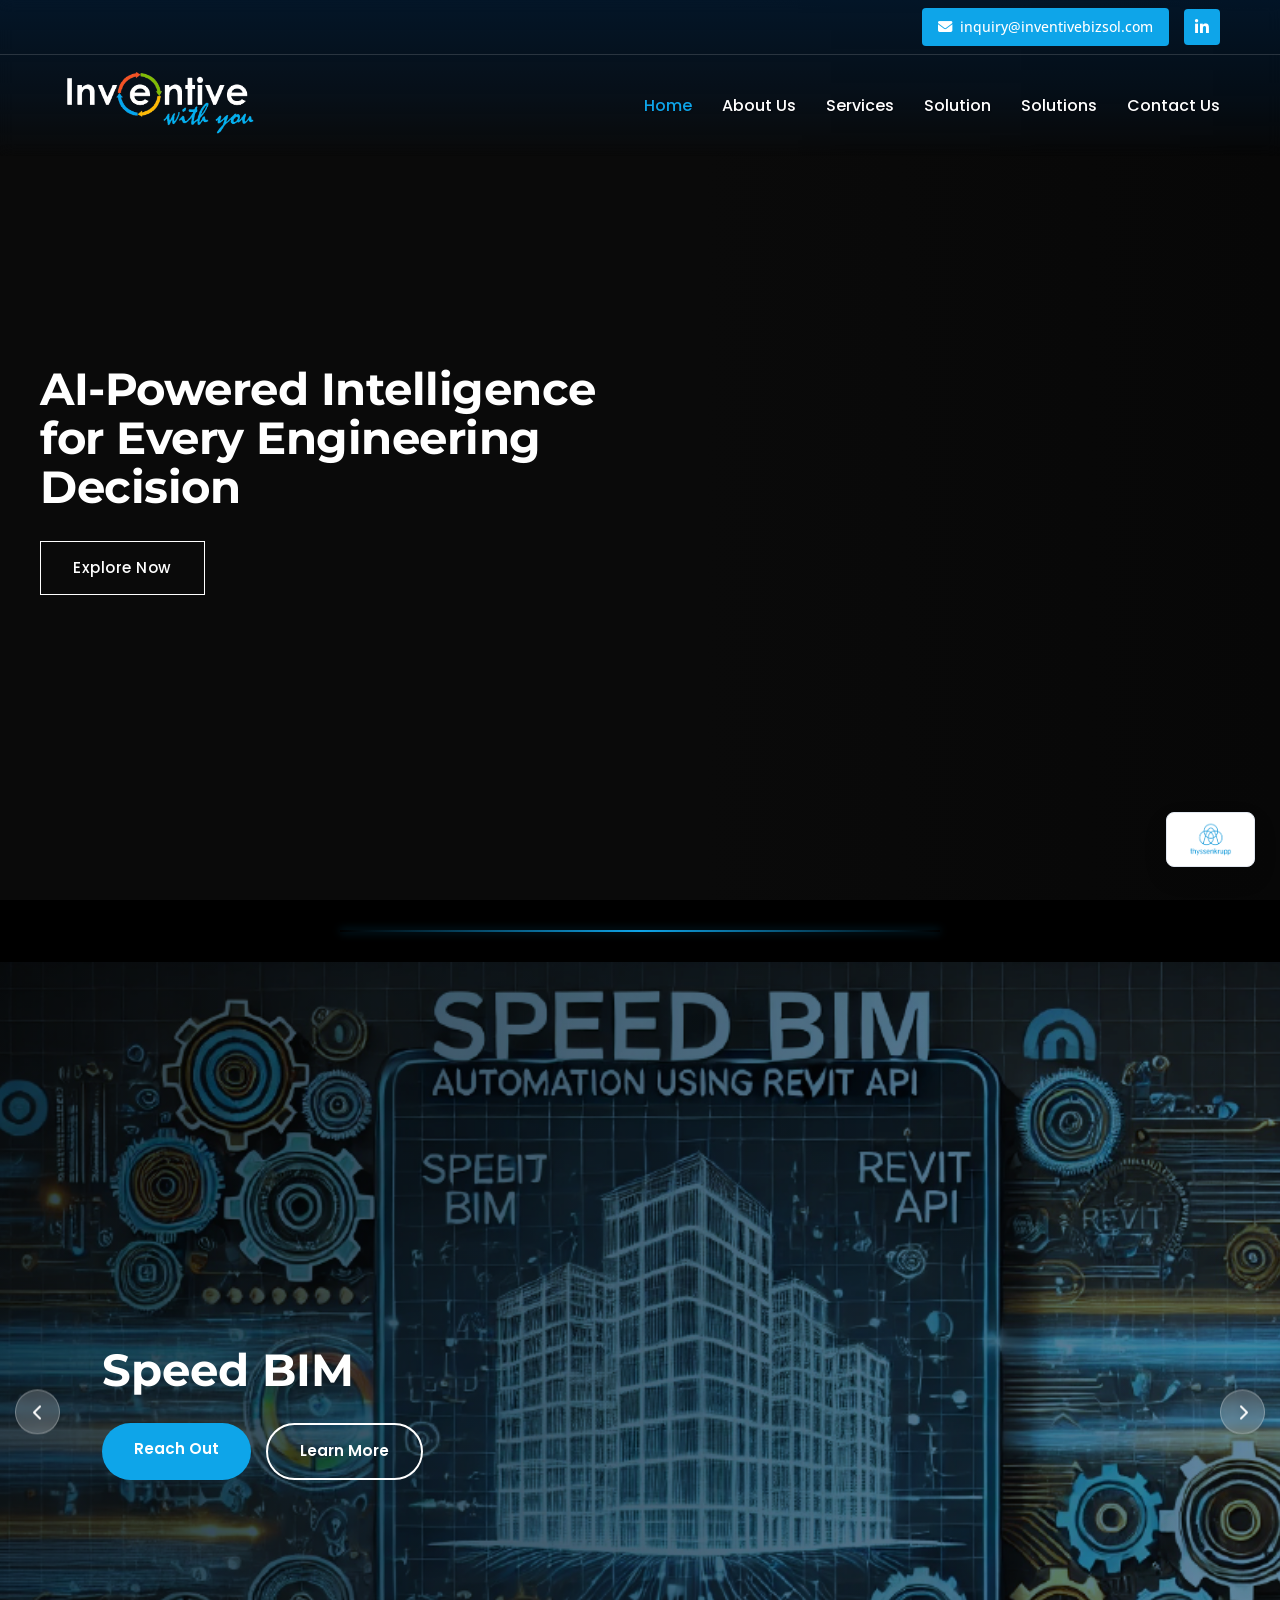
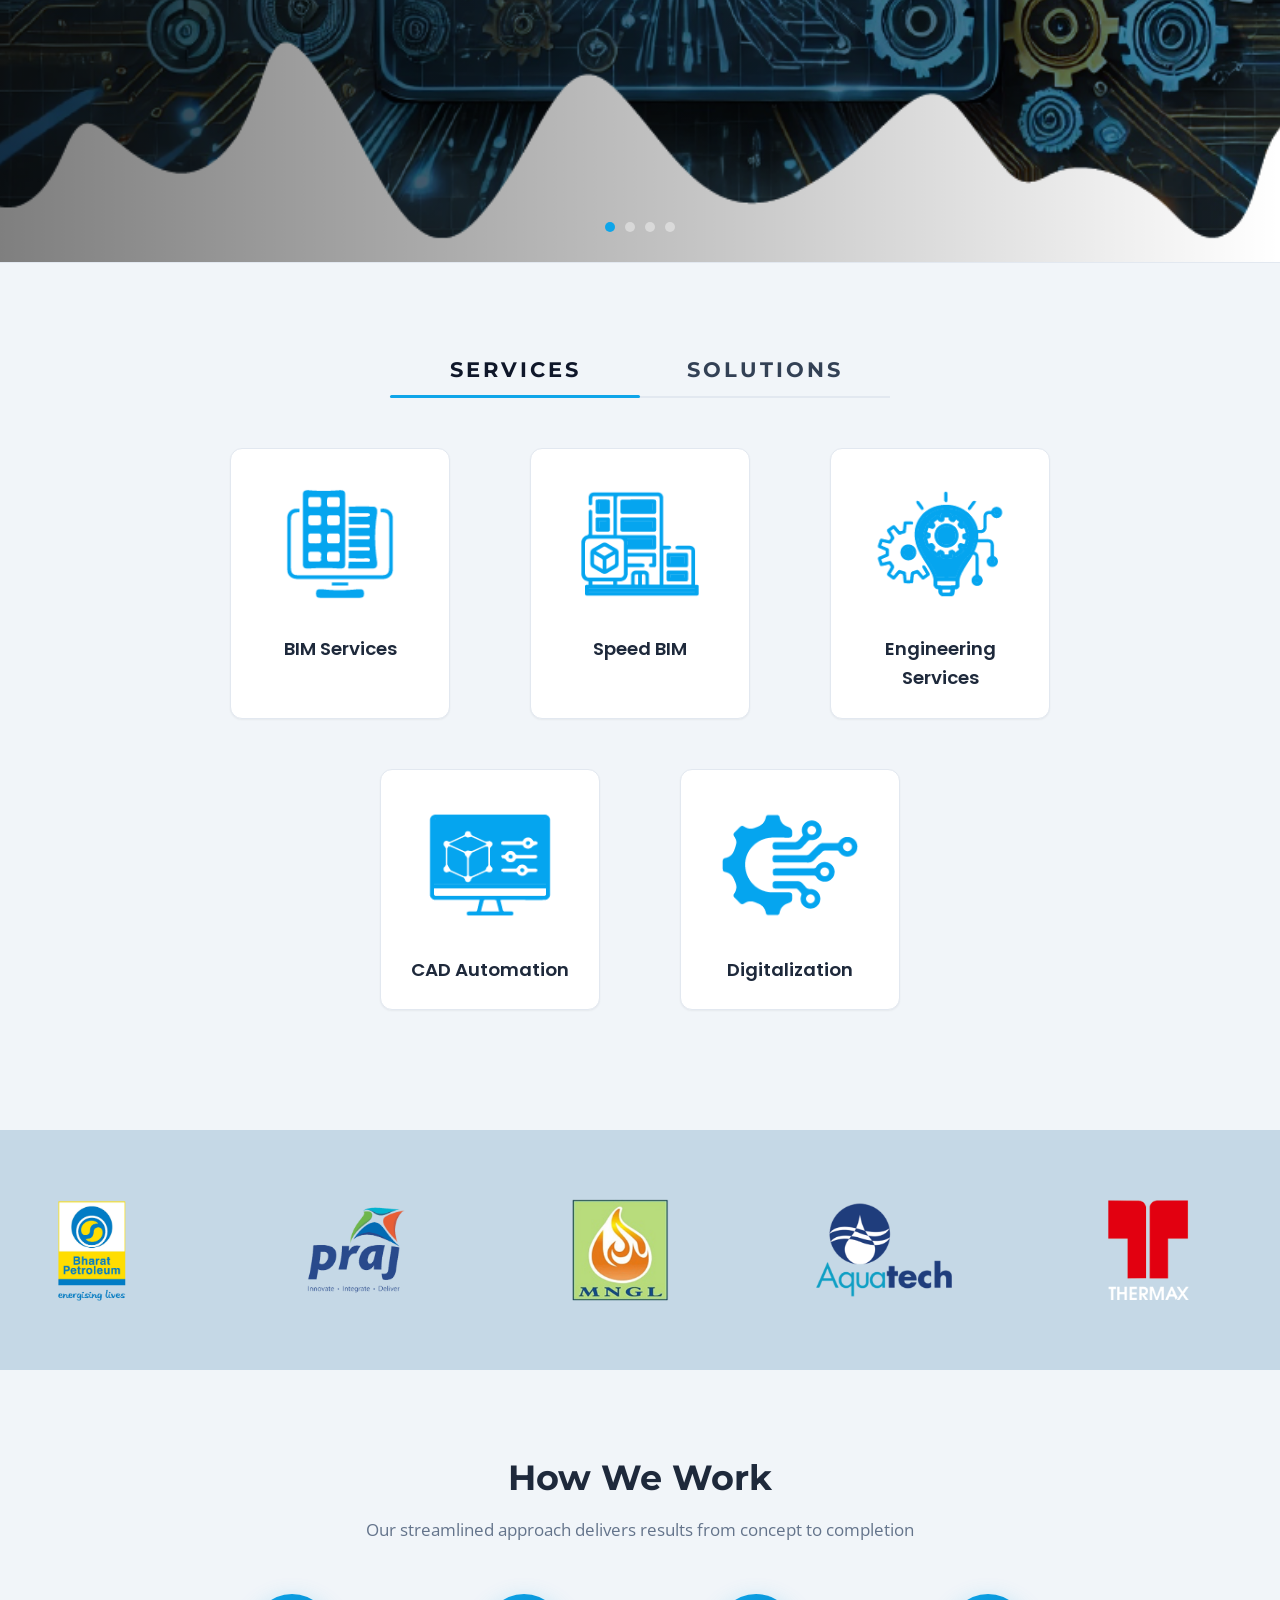
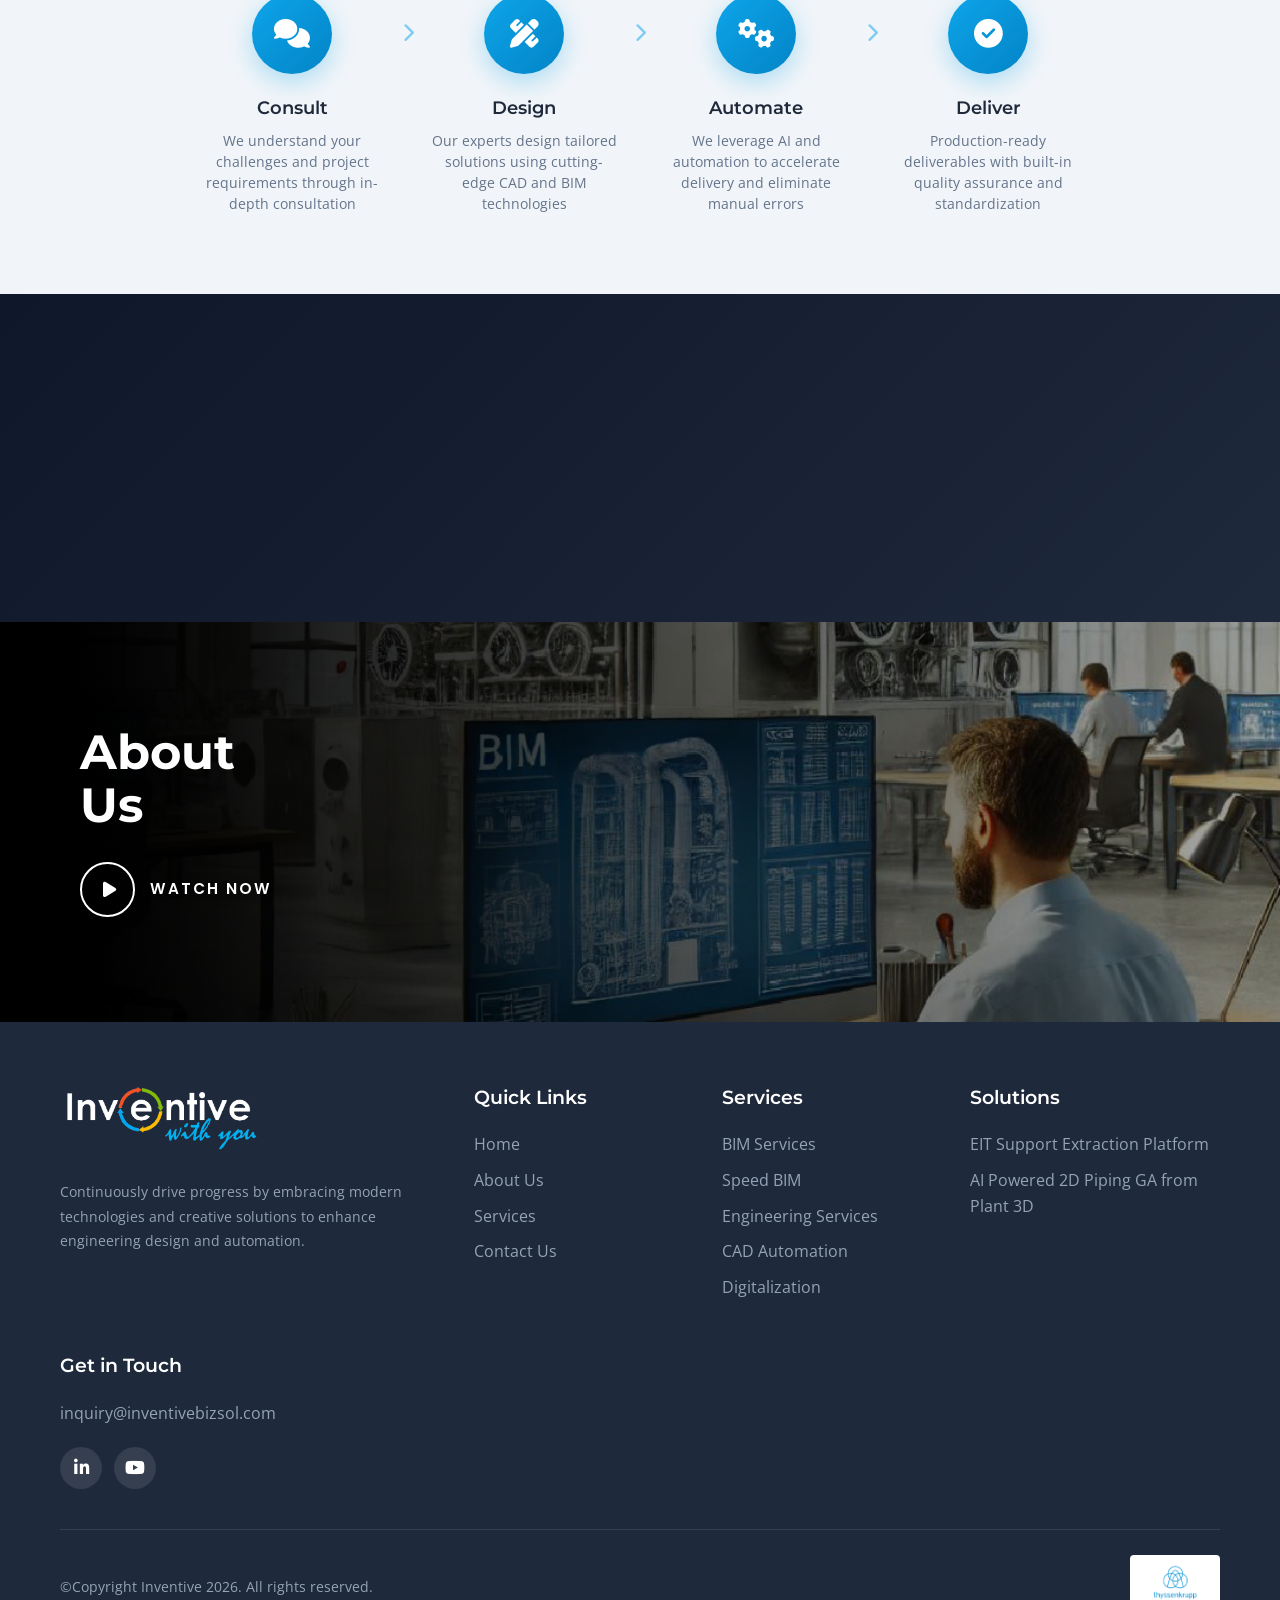
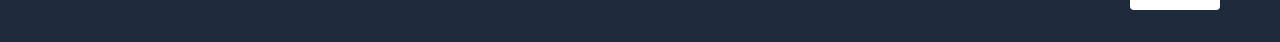
==== commit 393b0d4a: "Add solutions page, stats counter, and enhance UI across site Add new our-solutions.html page, stats" ====
--- a/index.html
+++ b/index.html
@@ -44,6 +44,7 @@
                         <li class="nav-item"><a href="about.html" class="nav-link">About Us</a></li>
                         <li class="nav-item"><a href="services.html" class="nav-link">Services</a></li>
                         <li class="nav-item"><a href="solutions.html" class="nav-link">Solution</a></li>
+                        <li class="nav-item"><a href="our-solutions.html" class="nav-link">Solutions</a></li>
                         <li class="nav-item"><a href="contact.html" class="nav-link">Contact Us</a></li>
                     </ul>
                     <!-- Mobile Menu Toggle -->
@@ -63,6 +64,7 @@
                 <li><a href="about.html" class="mobile-menu-item">About Us</a></li>
                 <li><a href="services.html" class="mobile-menu-item">Services</a></li>
                 <li><a href="solutions.html" class="mobile-menu-item">Solution</a></li>
+                <li><a href="our-solutions.html" class="mobile-menu-item">Solutions</a></li>
                 <li><a href="contact.html" class="mobile-menu-item">Contact Us</a></li>
             </ul>
         </div>
@@ -270,6 +272,75 @@
         </div>
     </section>
 
+    <!-- How We Work Process Timeline -->
+    <section class="how-we-work-section">
+        <div class="container">
+            <h2 class="section-heading">How We Work</h2>
+            <p class="section-subheading">Our streamlined approach delivers results from concept to completion</p>
+            <div class="process-timeline">
+                <div class="process-step" data-step="1">
+                    <div class="process-icon">
+                        <i class="fas fa-comments"></i>
+                    </div>
+                    <h3>Consult</h3>
+                    <p>We understand your challenges and project requirements through in-depth consultation</p>
+                </div>
+                <div class="process-connector"><i class="fas fa-chevron-right"></i></div>
+                <div class="process-step" data-step="2">
+                    <div class="process-icon">
+                        <i class="fas fa-pencil-ruler"></i>
+                    </div>
+                    <h3>Design</h3>
+                    <p>Our experts design tailored solutions using cutting-edge CAD and BIM technologies</p>
+                </div>
+                <div class="process-connector"><i class="fas fa-chevron-right"></i></div>
+                <div class="process-step" data-step="3">
+                    <div class="process-icon">
+                        <i class="fas fa-cogs"></i>
+                    </div>
+                    <h3>Automate</h3>
+                    <p>We leverage AI and automation to accelerate delivery and eliminate manual errors</p>
+                </div>
+                <div class="process-connector"><i class="fas fa-chevron-right"></i></div>
+                <div class="process-step" data-step="4">
+                    <div class="process-icon">
+                        <i class="fas fa-check-circle"></i>
+                    </div>
+                    <h3>Deliver</h3>
+                    <p>Production-ready deliverables with built-in quality assurance and standardization</p>
+                </div>
+            </div>
+        </div>
+    </section>
+
+    <!-- Stats Counter Section -->
+    <section class="stats-counter-section">
+        <div class="container">
+            <div class="stats-grid">
+                <div class="stat-item">
+                    <div class="stat-icon"><i class="fas fa-calendar-alt"></i></div>
+                    <div class="stat-number-counter" data-target="2011">2011</div>
+                    <div class="stat-label">Founded</div>
+                </div>
+                <div class="stat-item">
+                    <div class="stat-icon"><i class="fas fa-award"></i></div>
+                    <div class="stat-number-counter" data-target="14" data-suffix="+">0</div>
+                    <div class="stat-label">Years of Experience</div>
+                </div>
+                <div class="stat-item">
+                    <div class="stat-icon"><i class="fas fa-globe-americas"></i></div>
+                    <div class="stat-number-counter" data-target="3">0</div>
+                    <div class="stat-label">Countries Served</div>
+                </div>
+                <div class="stat-item">
+                    <div class="stat-icon"><i class="fas fa-certificate"></i></div>
+                    <div class="stat-number-counter" data-target="0" data-static="Autodesk">Autodesk</div>
+                    <div class="stat-label">Development Partner</div>
+                </div>
+            </div>
+        </div>
+    </section>
+
     <!-- About Us Section -->
     <section class="about-section" id="about">
         <div class="container">
--- a/css/style.css
+++ b/css/style.css
@@ -4509,3 +4509,2049 @@
         padding: 25px 20px;
     }
 }
+
+/* ===== Infographic Modal (Light Theme) ===== */
+
+/* Wide modal override */
+.infographic-modal-overlay {
+    padding: 15px;
+}
+
+.infographic-modal {
+    max-width: 1200px;
+    width: 95%;
+    max-height: 90vh;
+}
+
+.infographic-modal-content {
+    padding: 40px 45px 45px;
+}
+
+/* Modal Title */
+.infographic-modal-title {
+    font-family: var(--font-heading);
+    font-size: 1.8rem;
+    font-weight: 700;
+    color: var(--text-heading);
+    text-align: center;
+    margin-bottom: 6px;
+}
+
+.infographic-modal-subtitle {
+    text-align: center;
+    font-size: 1rem;
+    color: var(--text-light);
+    margin-bottom: 40px;
+    font-style: italic;
+}
+
+/* Light-themed Infographic Grid */
+.infographic-grid.light {
+    display: grid;
+    grid-template-columns: 1fr 200px 1fr;
+    gap: 24px;
+    align-items: start;
+}
+
+/* Column Headers - Light */
+.infographic-grid.light .infographic-col-header {
+    text-align: center;
+    padding: 18px 14px;
+    border-radius: 12px;
+    margin-bottom: 16px;
+}
+
+.infographic-grid.light .infographic-col-header i {
+    font-size: 1.8rem;
+    display: block;
+    margin-bottom: 8px;
+}
+
+.infographic-grid.light .infographic-col-header h3 {
+    font-family: var(--font-heading);
+    font-size: 0.95rem;
+    font-weight: 700;
+    text-transform: uppercase;
+    letter-spacing: 0.5px;
+    margin-bottom: 8px;
+}
+
+.infographic-grid.light .legacy-header {
+    background: #FEF2F2;
+    border: 1px solid #FECACA;
+    color: #991B1B;
+}
+
+.infographic-grid.light .legacy-header i {
+    color: #DC2626;
+}
+
+.infographic-grid.light .ai-header {
+    background: #F0F9FF;
+    border: 1px solid #BAE6FD;
+    color: #075985;
+}
+
+.infographic-grid.light .ai-header i {
+    color: var(--primary-color);
+}
+
+/* Light Badges */
+.infographic-grid.light .legacy-badge {
+    background: #FEE2E2;
+    color: #991B1B;
+}
+
+.infographic-grid.light .ai-badge {
+    background: #E0F2FE;
+    color: #075985;
+}
+
+.infographic-badge {
+    display: inline-block;
+    padding: 4px 14px;
+    border-radius: 20px;
+    font-size: 0.7rem;
+    font-weight: 700;
+    text-transform: uppercase;
+    letter-spacing: 1px;
+}
+
+/* Light Cards */
+.infographic-grid.light .infographic-card-list {
+    display: flex;
+    flex-direction: column;
+    gap: 12px;
+}
+
+.infographic-grid.light .infographic-card {
+    display: flex;
+    gap: 12px;
+    padding: 14px;
+    border-radius: 10px;
+    transition: transform 0.3s ease, box-shadow 0.3s ease;
+}
+
+.infographic-grid.light .infographic-card:hover {
+    transform: translateY(-2px);
+}
+
+.infographic-grid.light .legacy-card {
+    background: #FFF5F5;
+    border: 1px solid #FECACA;
+}
+
+.infographic-grid.light .legacy-card:hover {
+    box-shadow: 0 4px 16px rgba(220, 38, 38, 0.1);
+}
+
+.infographic-grid.light .ai-card {
+    background: #F0F9FF;
+    border: 1px solid #BAE6FD;
+}
+
+.infographic-grid.light .ai-card:hover {
+    box-shadow: 0 4px 16px rgba(14, 165, 233, 0.12);
+}
+
+.infographic-grid.light .infographic-card-icon {
+    flex-shrink: 0;
+    width: 38px;
+    height: 38px;
+    border-radius: 10px;
+    display: flex;
+    align-items: center;
+    justify-content: center;
+    font-size: 1rem;
+}
+
+.infographic-grid.light .legacy-card .infographic-card-icon {
+    background: #FEE2E2;
+    color: #DC2626;
+}
+
+.infographic-grid.light .ai-card .infographic-card-icon {
+    background: #E0F2FE;
+    color: #0284C7;
+}
+
+.infographic-grid.light .infographic-card-body h4 {
+    font-family: var(--font-heading);
+    font-size: 0.85rem;
+    font-weight: 700;
+    color: var(--text-heading);
+    margin-bottom: 3px;
+}
+
+.infographic-grid.light .infographic-card-body p {
+    font-size: 0.78rem;
+    color: var(--text-light);
+    line-height: 1.5;
+    margin-bottom: 0;
+}
+
+/* Light Stats Column */
+.infographic-grid.light .infographic-stats {
+    display: flex;
+    flex-direction: column;
+    align-items: center;
+    gap: 20px;
+    padding-top: 20px;
+}
+
+.stat-circle {
+    position: relative;
+    text-align: center;
+    width: 140px;
+}
+
+.stat-ring {
+    position: relative;
+    width: 110px;
+    height: 110px;
+    margin: 0 auto 6px;
+}
+
+.stat-ring svg {
+    width: 100%;
+    height: 100%;
+    transform: rotate(-90deg);
+}
+
+.stat-ring-bg {
+    fill: none;
+    stroke: #E2E8F0;
+    stroke-width: 6;
+}
+
+.stat-ring-fill {
+    fill: none;
+    stroke: var(--primary-color);
+    stroke-width: 6;
+    stroke-linecap: round;
+    stroke-dasharray: 339.292;
+    stroke-dashoffset: 339.292;
+    transition: stroke-dashoffset 1.5s ease-in-out;
+}
+
+.stat-ring-fill.accent-fill {
+    stroke: #F59E0B;
+}
+
+.stat-ring-fill.highlight-fill {
+    stroke: #10B981;
+}
+
+.stat-circle.animated .stat-ring-fill {
+    stroke-dashoffset: calc(339.292 - (339.292 * var(--target) / 100));
+}
+
+.stat-content {
+    position: absolute;
+    top: 0;
+    left: 50%;
+    transform: translateX(-50%);
+    width: 110px;
+    height: 110px;
+    display: flex;
+    align-items: center;
+    justify-content: center;
+    gap: 2px;
+}
+
+.stat-number {
+    font-family: var(--font-heading);
+    font-size: 1.8rem;
+    font-weight: 800;
+    color: var(--text-heading);
+}
+
+.stat-symbol {
+    font-family: var(--font-heading);
+    font-size: 0.9rem;
+    font-weight: 700;
+    color: var(--primary-color);
+    margin-top: 4px;
+}
+
+.stat-circle.accent .stat-symbol {
+    color: #F59E0B;
+}
+
+.stat-text {
+    font-family: var(--font-heading);
+    font-size: 1.2rem;
+    font-weight: 800;
+    color: var(--text-heading);
+}
+
+.stat-label {
+    font-size: 0.7rem;
+    font-weight: 600;
+    color: var(--text-light);
+    text-transform: uppercase;
+    letter-spacing: 0.5px;
+    line-height: 1.3;
+}
+
+/* Section Headings inside modal */
+.infographic-section-heading {
+    font-family: var(--font-heading);
+    font-size: 1.15rem;
+    font-weight: 700;
+    color: var(--primary-color);
+    margin-bottom: 20px;
+    padding-bottom: 10px;
+    border-bottom: 2px solid #E0F2FE;
+}
+
+.infographic-section-heading i {
+    margin-right: 8px;
+}
+
+/* Business Benefits */
+.infographic-benefits {
+    margin-top: 35px;
+    padding-top: 30px;
+    border-top: 1px solid var(--border-color);
+}
+
+.infographic-benefits-grid {
+    display: grid;
+    grid-template-columns: repeat(auto-fit, minmax(240px, 1fr));
+    gap: 12px;
+}
+
+.infographic-benefit-item {
+    display: flex;
+    align-items: center;
+    gap: 10px;
+    padding: 10px 14px;
+    background: #F8FAFC;
+    border: 1px solid var(--border-color);
+    border-radius: 8px;
+    font-size: 0.85rem;
+    color: var(--text-color);
+    transition: background 0.2s;
+}
+
+.infographic-benefit-item:hover {
+    background: #F0F9FF;
+    border-color: #BAE6FD;
+}
+
+.infographic-benefit-item i {
+    color: var(--primary-color);
+    font-size: 1rem;
+    flex-shrink: 0;
+}
+
+/* Use Cases */
+.infographic-usecases {
+    margin-top: 30px;
+    padding-top: 25px;
+    border-top: 1px solid var(--border-color);
+}
+
+.infographic-usecase-grid {
+    display: grid;
+    grid-template-columns: repeat(3, 1fr);
+    gap: 20px;
+}
+
+.infographic-usecase-card {
+    text-align: center;
+    padding: 24px 16px;
+    background: #F8FAFC;
+    border: 1px solid var(--border-color);
+    border-radius: 12px;
+    transition: transform 0.3s, box-shadow 0.3s;
+}
+
+.infographic-usecase-card:hover {
+    transform: translateY(-3px);
+    box-shadow: var(--shadow-md);
+}
+
+.infographic-usecase-icon {
+    width: 50px;
+    height: 50px;
+    border-radius: 12px;
+    background: #E0F2FE;
+    display: flex;
+    align-items: center;
+    justify-content: center;
+    margin: 0 auto 12px;
+    font-size: 1.3rem;
+    color: var(--primary-color);
+}
+
+.infographic-usecase-card h4 {
+    font-family: var(--font-heading);
+    font-size: 0.9rem;
+    font-weight: 700;
+    color: var(--text-heading);
+    margin-bottom: 6px;
+}
+
+.infographic-usecase-card p {
+    font-size: 0.82rem;
+    color: var(--text-light);
+    line-height: 1.5;
+    margin-bottom: 0;
+}
+
+/* Future Scalability - Light */
+.infographic-future.light {
+    margin-top: 30px;
+    padding: 30px;
+    background: #F8FAFC;
+    border: 1px solid var(--border-color);
+    border-radius: 16px;
+}
+
+.infographic-future.light .infographic-future-title {
+    color: var(--primary-color);
+}
+
+.infographic-future.light .infographic-future-grid {
+    display: grid;
+    grid-template-columns: 1fr 1fr;
+    gap: 24px;
+}
+
+.infographic-future.light .infographic-future-card {
+    padding: 20px;
+    background: #FFFFFF;
+    border: 1px solid var(--border-color);
+    border-radius: 12px;
+}
+
+.infographic-future.light .infographic-future-card h4 {
+    font-family: var(--font-heading);
+    font-size: 0.95rem;
+    font-weight: 700;
+    color: var(--text-heading);
+    margin-bottom: 14px;
+}
+
+.infographic-future.light .infographic-future-card h4 i {
+    color: var(--primary-color);
+    margin-right: 8px;
+}
+
+.infographic-future.light .infographic-future-card p {
+    font-size: 0.82rem;
+    color: var(--text-light);
+    line-height: 1.6;
+    margin-top: 10px;
+    margin-bottom: 0;
+}
+
+.infographic-future.light .future-tags {
+    display: flex;
+    flex-wrap: wrap;
+    gap: 8px;
+}
+
+.infographic-future.light .future-tag {
+    display: inline-flex;
+    align-items: center;
+    gap: 6px;
+    padding: 6px 14px;
+    background: #E0F2FE;
+    border: 1px solid #BAE6FD;
+    border-radius: 20px;
+    color: #075985;
+    font-size: 0.78rem;
+    font-weight: 500;
+}
+
+.infographic-future.light .future-tag i {
+    font-size: 0.7rem;
+}
+
+.infographic-future.light .future-checklist {
+    list-style: none;
+    padding: 0;
+    margin: 0;
+}
+
+.infographic-future.light .future-checklist li {
+    display: flex;
+    align-items: center;
+    gap: 10px;
+    padding: 7px 0;
+    color: var(--text-color);
+    font-size: 0.88rem;
+    font-weight: 500;
+}
+
+.infographic-future.light .future-checklist li i {
+    color: #10B981;
+    font-size: 1rem;
+}
+
+.infographic-future-title {
+    text-align: center;
+    font-family: var(--font-heading);
+    font-size: 1.15rem;
+    font-weight: 700;
+    text-transform: uppercase;
+    letter-spacing: 2px;
+    margin-bottom: 24px;
+}
+
+.infographic-future-title i {
+    margin-right: 8px;
+}
+
+/* Industries */
+.infographic-industries {
+    margin-top: 30px;
+    padding-top: 25px;
+    border-top: 1px solid var(--border-color);
+}
+
+.infographic-industry-tags {
+    display: flex;
+    flex-wrap: wrap;
+    gap: 10px;
+}
+
+.industry-tag {
+    padding: 8px 18px;
+    background: #F1F5F9;
+    border: 1px solid var(--border-color);
+    border-radius: 25px;
+    font-size: 0.85rem;
+    font-weight: 500;
+    color: var(--text-color);
+    transition: all 0.2s;
+}
+
+.industry-tag:hover {
+    background: #E0F2FE;
+    border-color: #BAE6FD;
+    color: #075985;
+}
+
+/* Capabilities Grid - Light (Piping GA) */
+.infographic-capabilities {
+    margin-top: 35px;
+    padding-top: 30px;
+    border-top: 1px solid var(--border-color);
+}
+
+.infographic-modal .infographic-cap-grid {
+    display: grid;
+    grid-template-columns: repeat(2, 1fr);
+    gap: 16px;
+}
+
+.infographic-cap-item.light {
+    display: flex;
+    flex-direction: column;
+    align-items: flex-start;
+    gap: 8px;
+    padding: 20px;
+    background: #F8FAFC;
+    border: 1px solid var(--border-color);
+    border-radius: 12px;
+    text-align: left;
+    transition: transform 0.3s ease, box-shadow 0.3s;
+}
+
+.infographic-cap-item.light:hover {
+    transform: translateY(-2px);
+    box-shadow: var(--shadow-md);
+}
+
+.infographic-cap-item.light i {
+    font-size: 1.5rem;
+    color: var(--primary-color);
+}
+
+.infographic-cap-item.light h4 {
+    font-family: var(--font-heading);
+    font-size: 0.9rem;
+    font-weight: 700;
+    color: var(--text-heading);
+    margin: 0;
+}
+
+.infographic-cap-item.light p {
+    font-size: 0.8rem;
+    color: var(--text-light);
+    line-height: 1.5;
+    margin: 0;
+}
+
+/* Features Bar */
+.infographic-features-bar {
+    display: flex;
+    flex-wrap: wrap;
+    justify-content: center;
+    gap: 10px;
+    margin-top: 30px;
+    padding-top: 25px;
+    border-top: 1px solid var(--border-color);
+}
+
+.infographic-feature-pill {
+    display: inline-flex;
+    align-items: center;
+    gap: 6px;
+    padding: 8px 18px;
+    background: linear-gradient(135deg, var(--primary-color), var(--primary-dark));
+    color: #FFFFFF;
+    border-radius: 25px;
+    font-size: 0.82rem;
+    font-weight: 600;
+}
+
+.infographic-feature-pill i {
+    font-size: 0.8rem;
+}
+
+/* CTA */
+.infographic-cta {
+    text-align: center;
+    margin-top: 35px;
+    padding-top: 25px;
+    border-top: 1px solid var(--border-color);
+}
+
+.infographic-cta .btn-enquire {
+    padding: 14px 40px;
+    font-size: 1rem;
+}
+
+/* Stat Highlight Cards (text-based, no fake numbers) */
+.stat-highlight-card {
+    width: 160px;
+    padding: 16px 14px;
+    background: #F0F9FF;
+    border: 1px solid #BAE6FD;
+    border-radius: 12px;
+    text-align: center;
+    transition: transform 0.3s ease, box-shadow 0.3s ease;
+}
+
+.stat-highlight-card:hover {
+    transform: translateY(-2px);
+    box-shadow: 0 4px 16px rgba(14, 165, 233, 0.12);
+}
+
+.stat-highlight-card.accent {
+    background: #FFFBEB;
+    border-color: #FDE68A;
+}
+
+.stat-highlight-card.accent:hover {
+    box-shadow: 0 4px 16px rgba(245, 158, 11, 0.12);
+}
+
+.stat-highlight-card.highlight {
+    background: #F0FDF4;
+    border-color: #BBF7D0;
+}
+
+.stat-highlight-card.highlight:hover {
+    box-shadow: 0 4px 16px rgba(16, 185, 129, 0.12);
+}
+
+.stat-highlight-icon {
+    width: 46px;
+    height: 46px;
+    border-radius: 50%;
+    background: #E0F2FE;
+    display: flex;
+    align-items: center;
+    justify-content: center;
+    margin: 0 auto 10px;
+    font-size: 1.1rem;
+    color: var(--primary-color);
+}
+
+.stat-highlight-card.accent .stat-highlight-icon {
+    background: #FEF3C7;
+    color: #D97706;
+}
+
+.stat-highlight-card.highlight .stat-highlight-icon {
+    background: #DCFCE7;
+    color: #059669;
+}
+
+.stat-highlight-text {
+    font-family: var(--font-heading);
+    font-size: 0.78rem;
+    font-weight: 700;
+    color: var(--text-heading);
+    line-height: 1.4;
+    text-transform: uppercase;
+    letter-spacing: 0.3px;
+}
+
+/* ===== Infographic Modal Responsive ===== */
+@media (max-width: 1024px) {
+    .infographic-grid.light {
+        grid-template-columns: 1fr;
+        gap: 30px;
+    }
+
+    .infographic-grid.light .infographic-stats {
+        flex-direction: row;
+        flex-wrap: wrap;
+        justify-content: center;
+        gap: 16px;
+        padding-top: 0;
+        order: -1;
+    }
+
+    .stat-circle {
+        width: 120px;
+    }
+
+    .stat-highlight-card {
+        width: 110px;
+        padding: 12px 10px;
+    }
+
+    .stat-highlight-text {
+        font-size: 0.7rem;
+    }
+
+    .stat-ring {
+        width: 95px;
+        height: 95px;
+    }
+
+    .stat-content {
+        width: 95px;
+        height: 95px;
+    }
+
+    .stat-number {
+        font-size: 1.5rem;
+    }
+
+    .infographic-modal .infographic-cap-grid {
+        grid-template-columns: repeat(2, 1fr);
+    }
+}
+
+@media (max-width: 768px) {
+    .infographic-modal {
+        width: 98%;
+        max-height: 88vh;
+    }
+
+    .infographic-modal-content {
+        padding: 25px 20px 30px;
+    }
+
+    .infographic-modal-title {
+        font-size: 1.35rem;
+    }
+
+    .infographic-modal-subtitle {
+        font-size: 0.9rem;
+        margin-bottom: 25px;
+    }
+
+    .infographic-grid.light .infographic-stats {
+        flex-direction: row;
+        flex-wrap: wrap;
+        justify-content: center;
+    }
+
+    .stat-circle {
+        width: 105px;
+    }
+
+    .stat-ring {
+        width: 85px;
+        height: 85px;
+    }
+
+    .stat-content {
+        width: 85px;
+        height: 85px;
+    }
+
+    .stat-number {
+        font-size: 1.3rem;
+    }
+
+    .stat-text {
+        font-size: 1rem;
+    }
+
+    .stat-label {
+        font-size: 0.62rem;
+    }
+
+    .infographic-future.light .infographic-future-grid {
+        grid-template-columns: 1fr;
+    }
+
+    .infographic-future.light {
+        padding: 20px;
+    }
+
+    .infographic-usecase-grid {
+        grid-template-columns: 1fr;
+    }
+
+    .infographic-modal .infographic-cap-grid {
+        grid-template-columns: 1fr;
+    }
+
+    .infographic-benefits-grid {
+        grid-template-columns: 1fr;
+    }
+}
+
+@media (max-width: 480px) {
+    .infographic-modal-content {
+        padding: 20px 15px 25px;
+    }
+
+    .infographic-modal-title {
+        font-size: 1.15rem;
+    }
+
+    .infographic-grid.light .infographic-col-header h3 {
+        font-size: 0.85rem;
+    }
+
+    .infographic-grid.light .infographic-stats {
+        gap: 12px;
+    }
+
+    .stat-circle {
+        width: 90px;
+    }
+
+    .stat-ring {
+        width: 75px;
+        height: 75px;
+    }
+
+    .stat-content {
+        width: 75px;
+        height: 75px;
+    }
+
+    .stat-number {
+        font-size: 1.1rem;
+    }
+
+    .infographic-grid.light .infographic-card {
+        padding: 10px;
+    }
+
+    .infographic-grid.light .infographic-card-body h4 {
+        font-size: 0.8rem;
+    }
+
+    .infographic-grid.light .infographic-card-body p {
+        font-size: 0.72rem;
+    }
+
+    .infographic-features-bar {
+        gap: 6px;
+    }
+
+    .infographic-feature-pill {
+        padding: 6px 12px;
+        font-size: 0.75rem;
+    }
+
+    .infographic-future.light .future-tags {
+        flex-direction: column;
+    }
+}
+
+/* ====================================================
+   GRAPHICAL ENHANCEMENTS - ALL PAGES
+   ==================================================== */
+
+/* ===== Section Headings ===== */
+.section-heading {
+    font-family: var(--font-heading);
+    font-size: 2.2rem;
+    font-weight: 700;
+    color: var(--text-heading);
+    text-align: center;
+    margin-bottom: 10px;
+}
+
+.section-subheading {
+    font-family: var(--font-secondary);
+    font-size: 1.05rem;
+    color: var(--text-light);
+    text-align: center;
+    margin-bottom: 50px;
+    max-width: 600px;
+    margin-left: auto;
+    margin-right: auto;
+}
+
+/* ===== How We Work Process Timeline (index.html) ===== */
+.how-we-work-section {
+    padding: 80px 0;
+    background: var(--bg-darker);
+}
+
+.process-timeline {
+    display: flex;
+    align-items: flex-start;
+    justify-content: center;
+    gap: 0;
+    flex-wrap: wrap;
+}
+
+.process-step {
+    flex: 1;
+    max-width: 220px;
+    text-align: center;
+    padding: 0 15px;
+    opacity: 0;
+    transform: translateY(30px);
+    transition: opacity 0.6s ease, transform 0.6s ease;
+}
+
+.process-step.visible {
+    opacity: 1;
+    transform: translateY(0);
+}
+
+.process-icon {
+    width: 80px;
+    height: 80px;
+    border-radius: 50%;
+    background: linear-gradient(135deg, var(--primary-color), var(--primary-dark));
+    display: flex;
+    align-items: center;
+    justify-content: center;
+    margin: 0 auto 20px;
+    box-shadow: 0 8px 25px rgba(14, 165, 233, 0.3);
+    transition: transform 0.3s ease, box-shadow 0.3s ease;
+}
+
+.process-step:hover .process-icon {
+    transform: scale(1.1);
+    box-shadow: 0 12px 35px rgba(14, 165, 233, 0.45);
+}
+
+.process-icon i {
+    font-size: 1.8rem;
+    color: white;
+}
+
+.process-step h3 {
+    font-family: var(--font-heading);
+    font-size: 1.1rem;
+    font-weight: 600;
+    color: var(--text-heading);
+    margin-bottom: 8px;
+}
+
+.process-step p {
+    font-size: 0.88rem;
+    color: var(--text-light);
+    line-height: 1.5;
+}
+
+.process-connector {
+    display: flex;
+    align-items: center;
+    justify-content: center;
+    padding-top: 30px;
+    color: var(--primary-color);
+    font-size: 1.2rem;
+    opacity: 0.5;
+}
+
+/* ===== Stats Counter Section (index.html & about.html) ===== */
+.stats-counter-section {
+    padding: 60px 0;
+    background: linear-gradient(135deg, #0F172A 0%, #1E293B 100%);
+}
+
+.stats-grid {
+    display: grid;
+    grid-template-columns: repeat(4, 1fr);
+    gap: 30px;
+    text-align: center;
+}
+
+.stat-item {
+    padding: 30px 15px;
+    opacity: 0;
+    transform: translateY(20px);
+    transition: opacity 0.6s ease, transform 0.6s ease;
+}
+
+.stat-item.visible {
+    opacity: 1;
+    transform: translateY(0);
+}
+
+.stat-icon {
+    font-size: 2rem;
+    color: var(--primary-light);
+    margin-bottom: 15px;
+}
+
+.stat-number-counter {
+    font-family: var(--font-heading);
+    font-size: 2.8rem;
+    font-weight: 700;
+    color: white;
+    line-height: 1.2;
+    margin-bottom: 8px;
+}
+
+.stat-label {
+    font-family: var(--font-secondary);
+    font-size: 0.95rem;
+    color: #94A3B8;
+    text-transform: uppercase;
+    letter-spacing: 1px;
+}
+
+/* ===== Enhanced Values Section (about.html) ===== */
+.values-grid.enhanced {
+    display: grid;
+    grid-template-columns: repeat(4, 1fr);
+    gap: 25px;
+}
+
+.value-card.enhanced {
+    background: white;
+    border-radius: 12px;
+    padding: 35px 25px;
+    text-align: center;
+    border: 1px solid var(--border-color);
+    position: relative;
+    overflow: hidden;
+    transition: transform 0.3s ease, box-shadow 0.3s ease;
+}
+
+.value-card.enhanced::before {
+    content: '';
+    position: absolute;
+    top: 0;
+    left: 0;
+    right: 0;
+    height: 4px;
+    background: var(--primary-color);
+    transform: scaleX(0);
+    transition: transform 0.4s ease;
+}
+
+.value-card.enhanced:nth-child(1)::before { background: #0EA5E9; }
+.value-card.enhanced:nth-child(2)::before { background: #10B981; }
+.value-card.enhanced:nth-child(3)::before { background: #F59E0B; }
+.value-card.enhanced:nth-child(4)::before { background: #8B5CF6; }
+
+.value-card.enhanced:hover::before {
+    transform: scaleX(1);
+}
+
+.value-card.enhanced:hover {
+    transform: translateY(-8px);
+    box-shadow: 0 15px 40px rgba(0, 0, 0, 0.1);
+}
+
+.value-icon-wrap {
+    position: relative;
+    display: inline-block;
+    margin-bottom: 20px;
+}
+
+.value-icon-circle {
+    width: 70px;
+    height: 70px;
+    border-radius: 50%;
+    display: flex;
+    align-items: center;
+    justify-content: center;
+    margin: 0 auto;
+    transition: transform 0.3s ease;
+}
+
+.value-card.enhanced:nth-child(1) .value-icon-circle { background: rgba(14, 165, 233, 0.1); color: #0EA5E9; }
+.value-card.enhanced:nth-child(2) .value-icon-circle { background: rgba(16, 185, 129, 0.1); color: #10B981; }
+.value-card.enhanced:nth-child(3) .value-icon-circle { background: rgba(245, 158, 11, 0.1); color: #F59E0B; }
+.value-card.enhanced:nth-child(4) .value-icon-circle { background: rgba(139, 92, 246, 0.1); color: #8B5CF6; }
+
+.value-icon-circle i {
+    font-size: 1.6rem;
+}
+
+.value-card.enhanced:hover .value-icon-circle {
+    transform: scale(1.1);
+}
+
+.value-number {
+    position: absolute;
+    top: -5px;
+    right: -10px;
+    font-family: var(--font-heading);
+    font-size: 0.7rem;
+    font-weight: 700;
+    color: #CBD5E1;
+    background: var(--bg-darker);
+    width: 26px;
+    height: 26px;
+    border-radius: 50%;
+    display: flex;
+    align-items: center;
+    justify-content: center;
+}
+
+.value-card.enhanced .value-name {
+    font-family: var(--font-heading);
+    font-size: 1.15rem;
+    font-weight: 600;
+    color: var(--text-heading);
+    margin-bottom: 10px;
+}
+
+.value-card.enhanced .value-desc {
+    font-size: 0.9rem;
+    color: var(--text-light);
+    line-height: 1.6;
+}
+
+/* ===== Enhanced Service Modals (services.html) ===== */
+.service-modal-enhanced {
+    max-width: 900px;
+}
+
+.service-modal-header-bar {
+    display: flex;
+    align-items: center;
+    gap: 16px;
+    padding: 25px 30px;
+    background: linear-gradient(135deg, #0F172A 0%, #1E293B 100%);
+    border-radius: 8px 8px 0 0;
+    margin: -30px -30px 25px;
+}
+
+.service-modal-header-icon {
+    width: 50px;
+    height: 50px;
+    border-radius: 12px;
+    background: rgba(14, 165, 233, 0.2);
+    display: flex;
+    align-items: center;
+    justify-content: center;
+    color: var(--primary-light);
+    font-size: 1.4rem;
+}
+
+.service-modal-header-bar .service-modal-title {
+    color: white;
+    margin: 0;
+    padding: 0;
+    border: none;
+    font-size: 1.5rem;
+}
+
+.service-modal-two-col {
+    display: grid;
+    grid-template-columns: 1fr 1fr;
+    gap: 25px;
+    margin-bottom: 25px;
+}
+
+.service-modal-three-col {
+    display: grid;
+    grid-template-columns: repeat(3, 1fr);
+    gap: 20px;
+    margin-bottom: 25px;
+}
+
+.service-modal-col {
+    display: flex;
+    flex-direction: column;
+    gap: 20px;
+}
+
+.service-modal-block {
+    background: var(--bg-darker);
+    border-radius: 10px;
+    padding: 20px;
+    border: 1px solid var(--border-color);
+    flex: 1;
+}
+
+.service-modal-block-header {
+    display: flex;
+    align-items: center;
+    gap: 10px;
+    margin-bottom: 12px;
+}
+
+.service-modal-block-header i {
+    font-size: 1.1rem;
+    color: var(--primary-color);
+    width: 32px;
+    height: 32px;
+    background: rgba(14, 165, 233, 0.1);
+    border-radius: 8px;
+    display: flex;
+    align-items: center;
+    justify-content: center;
+    flex-shrink: 0;
+}
+
+.service-modal-block-header h3 {
+    font-family: var(--font-heading);
+    font-size: 1rem;
+    font-weight: 600;
+    color: var(--text-heading);
+    margin: 0;
+}
+
+.service-modal-block-desc {
+    font-size: 0.85rem;
+    color: var(--text-light);
+    margin-bottom: 12px;
+    line-height: 1.5;
+}
+
+.service-modal-list {
+    list-style: none;
+    padding: 0;
+    margin: 0;
+}
+
+.service-modal-list li {
+    font-size: 0.85rem;
+    color: var(--text-color);
+    padding: 6px 0 6px 18px;
+    position: relative;
+    line-height: 1.5;
+    border-bottom: 1px solid rgba(226, 232, 240, 0.5);
+}
+
+.service-modal-list li:last-child {
+    border-bottom: none;
+}
+
+.service-modal-list li::before {
+    content: '';
+    position: absolute;
+    left: 0;
+    top: 12px;
+    width: 6px;
+    height: 6px;
+    border-radius: 50%;
+    background: var(--primary-color);
+}
+
+.service-modal-intro {
+    font-size: 0.95rem;
+    color: var(--text-color);
+    margin-bottom: 25px;
+    line-height: 1.6;
+    text-align: center;
+}
+
+/* Tools Bar */
+/* Section Label & Divider inside combined modals */
+.service-modal-section-label {
+    display: flex;
+    align-items: center;
+    gap: 10px;
+    font-family: var(--font-heading);
+    font-size: 1.1rem;
+    font-weight: 700;
+    color: var(--primary-dark);
+    margin-bottom: 18px;
+    text-transform: uppercase;
+    letter-spacing: 0.5px;
+}
+
+.service-modal-section-label i {
+    font-size: 1rem;
+    color: var(--primary-color);
+}
+
+.service-modal-divider {
+    height: 1px;
+    background: linear-gradient(90deg, transparent, var(--border-color), transparent);
+    margin: 28px 0;
+}
+
+.service-modal-tools-bar {
+    display: flex;
+    flex-wrap: wrap;
+    gap: 10px;
+    padding-top: 20px;
+    border-top: 1px solid var(--border-color);
+    justify-content: center;
+}
+
+.tool-tag {
+    display: inline-flex;
+    align-items: center;
+    gap: 6px;
+    padding: 6px 14px;
+    background: rgba(14, 165, 233, 0.08);
+    color: var(--primary-dark);
+    border-radius: 20px;
+    font-size: 0.8rem;
+    font-weight: 500;
+    border: 1px solid rgba(14, 165, 233, 0.15);
+}
+
+.tool-tag i {
+    font-size: 0.75rem;
+}
+
+/* Problem / Solution Boxes */
+.service-modal-problem-solution {
+    display: flex;
+    flex-direction: column;
+    gap: 10px;
+    margin-bottom: 15px;
+}
+
+.problem-box, .solution-box {
+    padding: 12px 14px;
+    border-radius: 8px;
+    font-size: 0.85rem;
+    line-height: 1.5;
+}
+
+.problem-box {
+    background: rgba(239, 68, 68, 0.06);
+    border-left: 3px solid #EF4444;
+}
+
+.problem-box strong { color: #DC2626; }
+.problem-box p { color: var(--text-color); margin-top: 4px; }
+
+.solution-box {
+    background: rgba(16, 185, 129, 0.06);
+    border-left: 3px solid #10B981;
+}
+
+.solution-box strong { color: #059669; }
+.solution-box p { color: var(--text-color); margin-top: 4px; }
+
+/* Stat Badge */
+.service-modal-stat-highlight {
+    display: flex;
+    justify-content: center;
+    margin-top: 15px;
+}
+
+.stat-badge {
+    display: flex;
+    flex-direction: column;
+    align-items: center;
+    background: linear-gradient(135deg, var(--primary-color), var(--primary-dark));
+    color: white;
+    padding: 15px 30px;
+    border-radius: 12px;
+    text-align: center;
+}
+
+.stat-badge-number {
+    font-family: var(--font-heading);
+    font-size: 2rem;
+    font-weight: 700;
+    line-height: 1;
+}
+
+.stat-badge-label {
+    font-size: 0.8rem;
+    opacity: 0.9;
+    margin-top: 4px;
+}
+
+/* ===== Solutions Page Enhancements ===== */
+
+/* Timeline Approach Steps */
+.sol-approach-timeline {
+    position: relative;
+}
+
+.sol-approach-timeline::before {
+    content: '';
+    position: absolute;
+    top: 35px;
+    left: 0;
+    right: 0;
+    height: 3px;
+    background: linear-gradient(90deg, var(--primary-light), var(--primary-color), var(--primary-dark));
+    border-radius: 2px;
+    z-index: 0;
+}
+
+.animated-step {
+    position: relative;
+    z-index: 1;
+    opacity: 0;
+    transform: translateY(20px);
+    transition: opacity 0.5s ease, transform 0.5s ease;
+}
+
+.animated-step.visible {
+    opacity: 1;
+    transform: translateY(0);
+}
+
+.sol-approach-icon {
+    width: 40px;
+    height: 40px;
+    border-radius: 50%;
+    background: rgba(14, 165, 233, 0.1);
+    display: flex;
+    align-items: center;
+    justify-content: center;
+    margin: 10px auto;
+    color: var(--primary-color);
+    font-size: 1rem;
+}
+
+/* Speed Banner */
+.sol-speed-banner {
+    display: flex;
+    align-items: center;
+    gap: 20px;
+    background: linear-gradient(135deg, #0F172A 0%, #1E293B 100%);
+    border-radius: 12px;
+    padding: 25px 30px;
+    margin-top: 40px;
+}
+
+.speed-banner-icon {
+    width: 60px;
+    height: 60px;
+    border-radius: 50%;
+    background: rgba(14, 165, 233, 0.2);
+    display: flex;
+    align-items: center;
+    justify-content: center;
+    color: var(--primary-light);
+    font-size: 1.5rem;
+    flex-shrink: 0;
+}
+
+.speed-banner-text {
+    display: flex;
+    align-items: center;
+    gap: 15px;
+    flex-wrap: wrap;
+}
+
+.speed-number {
+    font-family: var(--font-heading);
+    font-size: 2.5rem;
+    font-weight: 700;
+    color: var(--primary-light);
+    line-height: 1;
+}
+
+.speed-label {
+    font-size: 1rem;
+    color: #94A3B8;
+    line-height: 1.5;
+    flex: 1;
+    min-width: 200px;
+}
+
+/* I/O Flow with Process Box */
+.sol-io-flow {
+    display: grid;
+    grid-template-columns: 1fr auto 1fr;
+    gap: 20px;
+    align-items: stretch;
+}
+
+.sol-io-arrow {
+    display: flex;
+    align-items: center;
+    justify-content: center;
+}
+
+.sol-io-process-box {
+    display: flex;
+    flex-direction: column;
+    align-items: center;
+    gap: 8px;
+    padding: 20px 15px;
+    background: linear-gradient(135deg, var(--primary-color), var(--primary-dark));
+    border-radius: 12px;
+    color: white;
+    min-width: 90px;
+    box-shadow: 0 8px 25px rgba(14, 165, 233, 0.3);
+}
+
+.sol-io-process-box i {
+    font-size: 1.5rem;
+}
+
+.sol-io-process-box span {
+    font-family: var(--font-heading);
+    font-size: 0.75rem;
+    font-weight: 600;
+    text-transform: uppercase;
+    letter-spacing: 0.5px;
+}
+
+/* ===== Enhanced Contact Page ===== */
+.enhanced-contact {
+    display: grid;
+    grid-template-columns: 1fr 1fr;
+    gap: 40px;
+    align-items: start;
+}
+
+.enhanced-form-card {
+    border-radius: 12px;
+    overflow: hidden;
+    box-shadow: var(--shadow-lg);
+    border: 1px solid var(--border-color);
+}
+
+.form-card-header {
+    display: flex;
+    align-items: center;
+    gap: 12px;
+    padding: 18px 25px;
+    background: linear-gradient(135deg, #0F172A 0%, #1E293B 100%);
+    color: white;
+    font-family: var(--font-heading);
+    font-size: 1.05rem;
+    font-weight: 600;
+}
+
+.form-card-header i {
+    font-size: 1.1rem;
+    color: var(--primary-light);
+}
+
+.enhanced-form-card .contact-page-form {
+    padding: 25px;
+}
+
+.contact-address-cards {
+    display: flex;
+    flex-direction: column;
+    gap: 20px;
+}
+
+.address-card-enhanced {
+    background: white;
+    border-radius: 12px;
+    padding: 25px;
+    border: 1px solid var(--border-color);
+    box-shadow: var(--shadow-sm);
+    transition: transform 0.3s ease, box-shadow 0.3s ease;
+    position: relative;
+    overflow: hidden;
+}
+
+.address-card-enhanced::before {
+    content: '';
+    position: absolute;
+    top: 0;
+    left: 0;
+    width: 4px;
+    height: 100%;
+    background: var(--primary-color);
+    transform: scaleY(0);
+    transition: transform 0.3s ease;
+    transform-origin: top;
+}
+
+.address-card-enhanced:hover::before {
+    transform: scaleY(1);
+}
+
+.address-card-enhanced:hover {
+    transform: translateX(5px);
+    box-shadow: var(--shadow-md);
+}
+
+.address-card-flag {
+    width: 40px;
+    height: 40px;
+    border-radius: 10px;
+    background: rgba(14, 165, 233, 0.1);
+    display: flex;
+    align-items: center;
+    justify-content: center;
+    color: var(--primary-color);
+    font-size: 1.1rem;
+    margin-bottom: 12px;
+}
+
+.address-country-name {
+    font-family: var(--font-heading);
+    font-size: 1.15rem;
+    font-weight: 700;
+    color: var(--text-heading);
+    margin-bottom: 4px;
+}
+
+.address-company-name {
+    font-family: var(--font-primary);
+    font-size: 0.85rem;
+    font-weight: 500;
+    color: var(--primary-color);
+    margin-bottom: 10px;
+}
+
+.address-detail {
+    font-size: 0.88rem;
+    color: var(--text-light);
+    line-height: 1.6;
+}
+
+.address-card-divider {
+    height: 1px;
+    background: var(--border-color);
+    margin: 12px 0;
+}
+
+.address-card-email {
+    display: inline-flex;
+    align-items: center;
+    gap: 8px;
+    font-size: 0.85rem;
+    color: var(--primary-color);
+    font-weight: 500;
+    transition: color 0.3s ease;
+}
+
+.address-card-email:hover {
+    color: var(--primary-dark);
+}
+
+/* ===== Responsive: Graphical Enhancements ===== */
+@media (max-width: 1024px) {
+    .process-timeline {
+        flex-wrap: wrap;
+        gap: 20px;
+    }
+
+    .process-connector {
+        display: none;
+    }
+
+    .process-step {
+        flex: 0 0 calc(50% - 20px);
+        max-width: calc(50% - 20px);
+    }
+
+    .stats-grid {
+        grid-template-columns: repeat(2, 1fr);
+    }
+
+    .values-grid.enhanced {
+        grid-template-columns: repeat(2, 1fr);
+    }
+
+    .service-modal-two-col,
+    .service-modal-three-col {
+        grid-template-columns: 1fr;
+    }
+
+    .service-modal-enhanced {
+        max-width: 95%;
+    }
+
+    .sol-io-flow {
+        grid-template-columns: 1fr;
+        gap: 15px;
+    }
+
+    .sol-io-arrow {
+        transform: rotate(90deg);
+    }
+
+    .sol-approach-timeline::before {
+        display: none;
+    }
+
+    .sol-speed-banner {
+        flex-direction: column;
+        text-align: center;
+    }
+
+    .speed-banner-text {
+        flex-direction: column;
+        align-items: center;
+    }
+
+    .enhanced-contact {
+        grid-template-columns: 1fr;
+    }
+}
+
+@media (max-width: 768px) {
+    .section-heading {
+        font-size: 1.8rem;
+    }
+
+    .process-step {
+        flex: 0 0 100%;
+        max-width: 100%;
+    }
+
+    .stats-grid {
+        grid-template-columns: repeat(2, 1fr);
+        gap: 15px;
+    }
+
+    .stat-number-counter {
+        font-size: 2.2rem;
+    }
+
+    .values-grid.enhanced {
+        grid-template-columns: 1fr;
+    }
+
+    .service-modal-header-bar {
+        padding: 18px 20px;
+        margin: -20px -20px 20px;
+    }
+
+    .service-modal-header-icon {
+        width: 40px;
+        height: 40px;
+        font-size: 1.1rem;
+    }
+
+    .service-modal-header-bar .service-modal-title {
+        font-size: 1.2rem;
+    }
+
+    .speed-number {
+        font-size: 2rem;
+    }
+
+    .sol-io-process-box {
+        min-width: 70px;
+        padding: 15px 10px;
+    }
+}
+
+@media (max-width: 480px) {
+    .how-we-work-section {
+        padding: 50px 0;
+    }
+
+    .process-icon {
+        width: 65px;
+        height: 65px;
+    }
+
+    .process-icon i {
+        font-size: 1.4rem;
+    }
+
+    .stats-counter-section {
+        padding: 40px 0;
+    }
+
+    .stat-number-counter {
+        font-size: 1.8rem;
+    }
+
+    .stat-label {
+        font-size: 0.8rem;
+    }
+
+    .form-card-header {
+        padding: 14px 18px;
+        font-size: 0.95rem;
+    }
+
+    .address-card-enhanced {
+        padding: 18px;
+    }
+}
+
+/* ===== Capability Modal Components (solutions.html) ===== */
+
+/* Process Flow Diagram */
+.cap-modal-flow {
+    display: flex;
+    align-items: center;
+    justify-content: center;
+    gap: 0;
+    padding: 30px 15px;
+    margin-bottom: 30px;
+    background: var(--bg-darker);
+    border-radius: 12px;
+    border: 1px solid var(--border-color);
+}
+
+.cap-flow-step {
+    display: flex;
+    flex-direction: column;
+    align-items: center;
+    gap: 10px;
+    text-align: center;
+    min-width: 120px;
+    padding: 15px 10px;
+}
+
+.cap-flow-step span {
+    font-family: var(--font-heading);
+    font-size: 0.82rem;
+    font-weight: 600;
+    color: var(--text-heading);
+    line-height: 1.3;
+}
+
+.cap-flow-icon {
+    width: 56px;
+    height: 56px;
+    border-radius: 50%;
+    background: white;
+    display: flex;
+    align-items: center;
+    justify-content: center;
+    font-size: 1.3rem;
+    color: var(--primary-color);
+    border: 2px solid var(--border-color);
+    box-shadow: 0 4px 12px rgba(0, 0, 0, 0.06);
+    transition: transform 0.3s ease, box-shadow 0.3s ease;
+}
+
+.cap-flow-step:hover .cap-flow-icon {
+    transform: scale(1.1);
+    box-shadow: 0 6px 20px rgba(14, 165, 233, 0.2);
+}
+
+/* Engine step (center) - highlighted */
+.cap-flow-engine {
+    position: relative;
+}
+
+.cap-flow-engine .cap-flow-icon {
+    background: linear-gradient(135deg, var(--primary-color), var(--primary-dark));
+    color: white;
+    border-color: var(--primary-color);
+    width: 64px;
+    height: 64px;
+    font-size: 1.5rem;
+    box-shadow: 0 8px 25px rgba(14, 165, 233, 0.3);
+}
+
+.cap-flow-engine span {
+    color: var(--primary-dark);
+    font-weight: 700;
+}
+
+/* Flow arrows */
+.cap-flow-arrow {
+    display: flex;
+    align-items: center;
+    justify-content: center;
+    padding: 0 8px;
+    color: var(--primary-color);
+    font-size: 1.5rem;
+    opacity: 0.6;
+}
+
+/* Feature Cards */
+.cap-modal-features {
+    display: grid;
+    grid-template-columns: repeat(3, 1fr);
+    gap: 20px;
+    margin-bottom: 25px;
+}
+
+.cap-feature-card {
+    background: white;
+    border: 1px solid var(--border-color);
+    border-radius: 10px;
+    padding: 22px 18px;
+    text-align: center;
+    transition: transform 0.3s ease, box-shadow 0.3s ease;
+    position: relative;
+    overflow: hidden;
+}
+
+.cap-feature-card::before {
+    content: '';
+    position: absolute;
+    top: 0;
+    left: 0;
+    right: 0;
+    height: 3px;
+    background: linear-gradient(90deg, var(--primary-color), var(--primary-dark));
+    transform: scaleX(0);
+    transition: transform 0.3s ease;
+}
+
+.cap-feature-card:hover::before {
+    transform: scaleX(1);
+}
+
+.cap-feature-card:hover {
+    transform: translateY(-5px);
+    box-shadow: 0 10px 30px rgba(0, 0, 0, 0.08);
+}
+
+.cap-feature-icon {
+    width: 48px;
+    height: 48px;
+    border-radius: 12px;
+    background: rgba(14, 165, 233, 0.08);
+    display: flex;
+    align-items: center;
+    justify-content: center;
+    margin: 0 auto 14px;
+    color: var(--primary-color);
+    font-size: 1.2rem;
+    transition: background 0.3s ease;
+}
+
+.cap-feature-card:hover .cap-feature-icon {
+    background: rgba(14, 165, 233, 0.15);
+}
+
+.cap-feature-card h4 {
+    font-family: var(--font-heading);
+    font-size: 0.95rem;
+    font-weight: 600;
+    color: var(--text-heading);
+    margin-bottom: 8px;
+}
+
+.cap-feature-card p {
+    font-size: 0.82rem;
+    color: var(--text-light);
+    line-height: 1.55;
+}
+
+/* Highlight Pills Bar */
+.cap-modal-highlights {
+    display: flex;
+    flex-wrap: wrap;
+    gap: 10px;
+    justify-content: center;
+    padding-top: 20px;
+    border-top: 1px solid var(--border-color);
+}
+
+.cap-highlight-pill {
+    display: inline-flex;
+    align-items: center;
+    gap: 7px;
+    padding: 8px 16px;
+    background: linear-gradient(135deg, rgba(14, 165, 233, 0.06), rgba(14, 165, 233, 0.12));
+    color: var(--primary-dark);
+    border-radius: 25px;
+    font-size: 0.8rem;
+    font-weight: 600;
+    border: 1px solid rgba(14, 165, 233, 0.15);
+    transition: background 0.3s ease, transform 0.2s ease;
+}
+
+.cap-highlight-pill:hover {
+    background: linear-gradient(135deg, rgba(14, 165, 233, 0.12), rgba(14, 165, 233, 0.2));
+    transform: translateY(-2px);
+}
+
+.cap-highlight-pill i {
+    font-size: 0.75rem;
+    color: var(--primary-color);
+}
+
+/* Intro Badge */
+.cap-modal-intro-badge {
+    display: inline-flex;
+    align-items: center;
+    gap: 10px;
+    padding: 10px 20px;
+    background: linear-gradient(135deg, #0F172A 0%, #1E293B 100%);
+    color: white;
+    border-radius: 30px;
+    font-family: var(--font-heading);
+    font-size: 0.85rem;
+    font-weight: 600;
+    margin-bottom: 15px;
+}
+
+.cap-modal-intro-badge i {
+    color: var(--primary-light);
+    font-size: 0.9rem;
+}
+
+/* ===== Responsive: Capability Modals ===== */
+@media (max-width: 1024px) {
+    .cap-modal-features {
+        grid-template-columns: 1fr;
+    }
+}
+
+@media (max-width: 768px) {
+    .cap-modal-flow {
+        flex-direction: column;
+        gap: 5px;
+        padding: 20px 10px;
+    }
+
+    .cap-flow-arrow {
+        transform: rotate(90deg);
+        padding: 5px 0;
+    }
+
+    .cap-flow-step {
+        min-width: auto;
+    }
+
+    .cap-modal-highlights {
+        gap: 8px;
+    }
+
+    .cap-highlight-pill {
+        padding: 6px 12px;
+        font-size: 0.75rem;
+    }
+
+    .cap-feature-card {
+        padding: 18px 14px;
+    }
+}
+
+@media (max-width: 480px) {
+    .cap-flow-icon {
+        width: 46px;
+        height: 46px;
+        font-size: 1.1rem;
+    }
+
+    .cap-flow-engine .cap-flow-icon {
+        width: 54px;
+        height: 54px;
+        font-size: 1.3rem;
+    }
+
+    .cap-flow-step span {
+        font-size: 0.75rem;
+    }
+
+    .cap-modal-intro-badge {
+        font-size: 0.78rem;
+        padding: 8px 14px;
+    }
+}
+
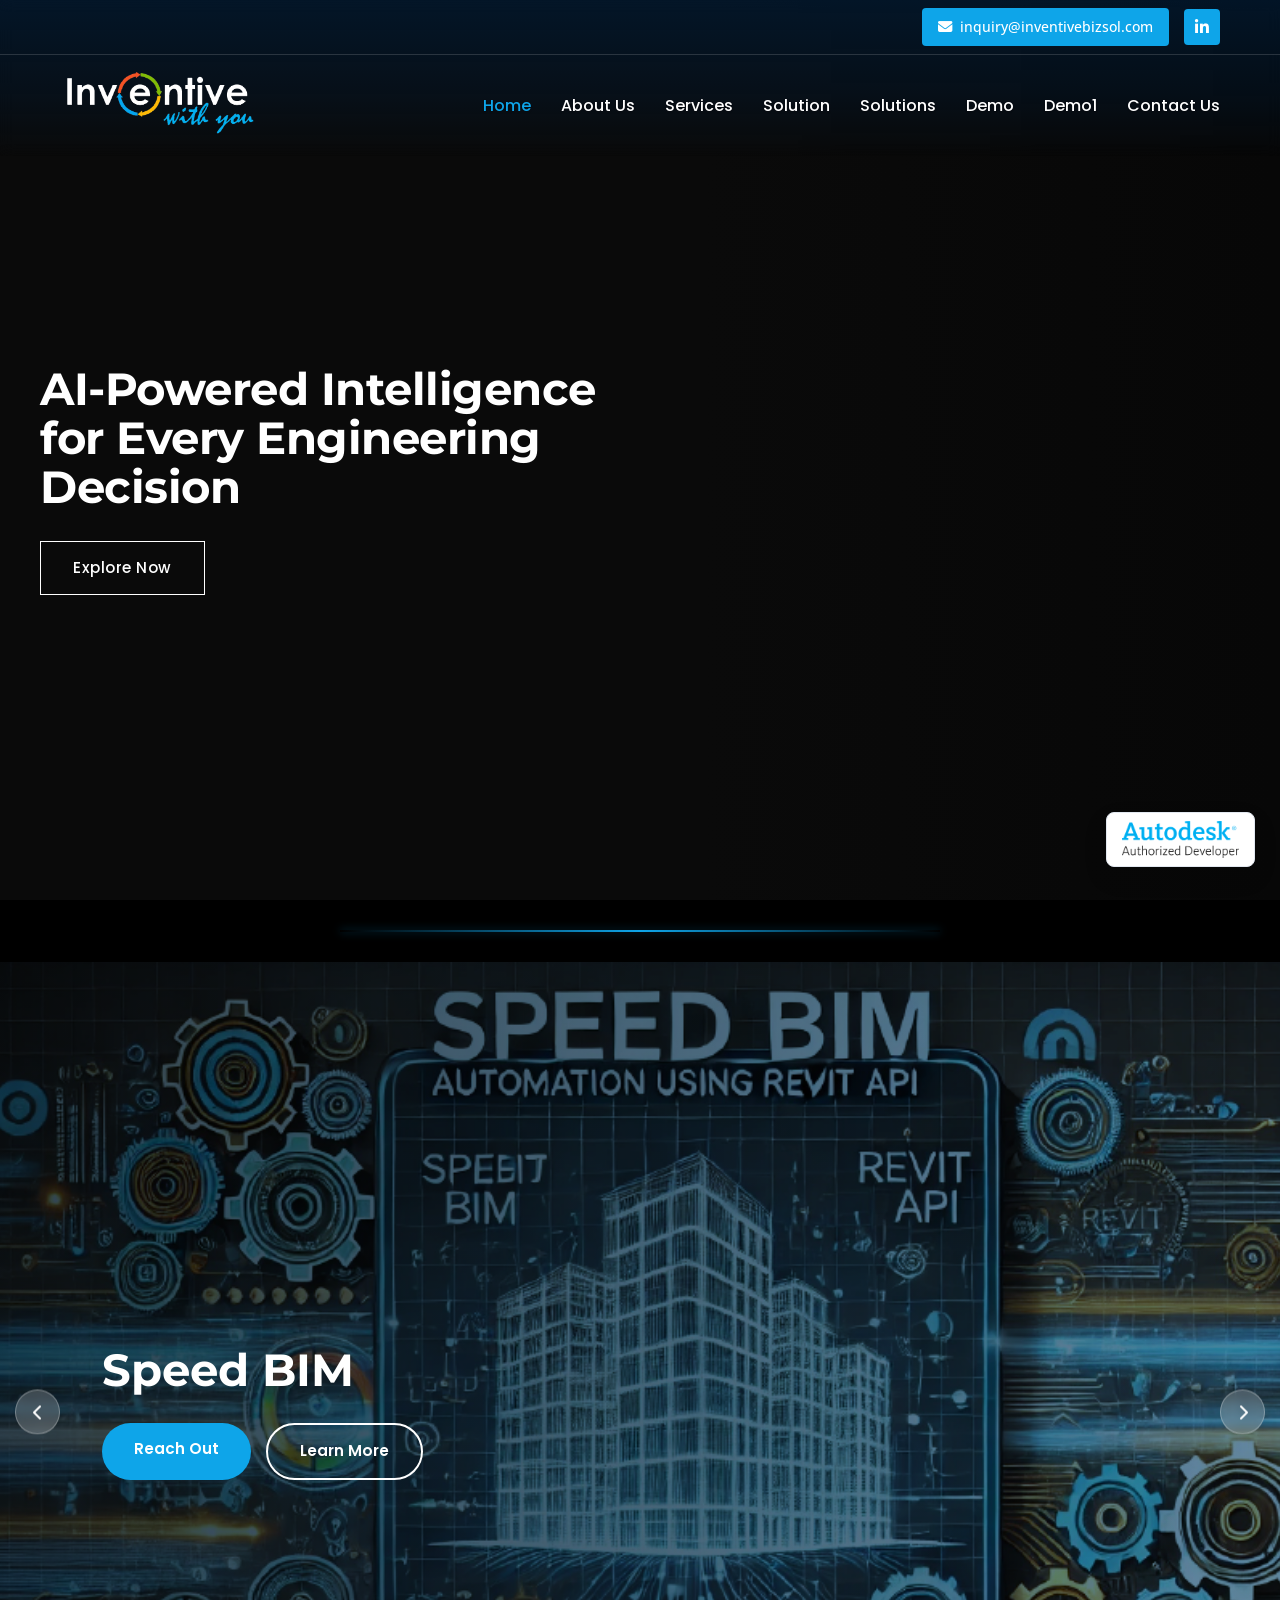
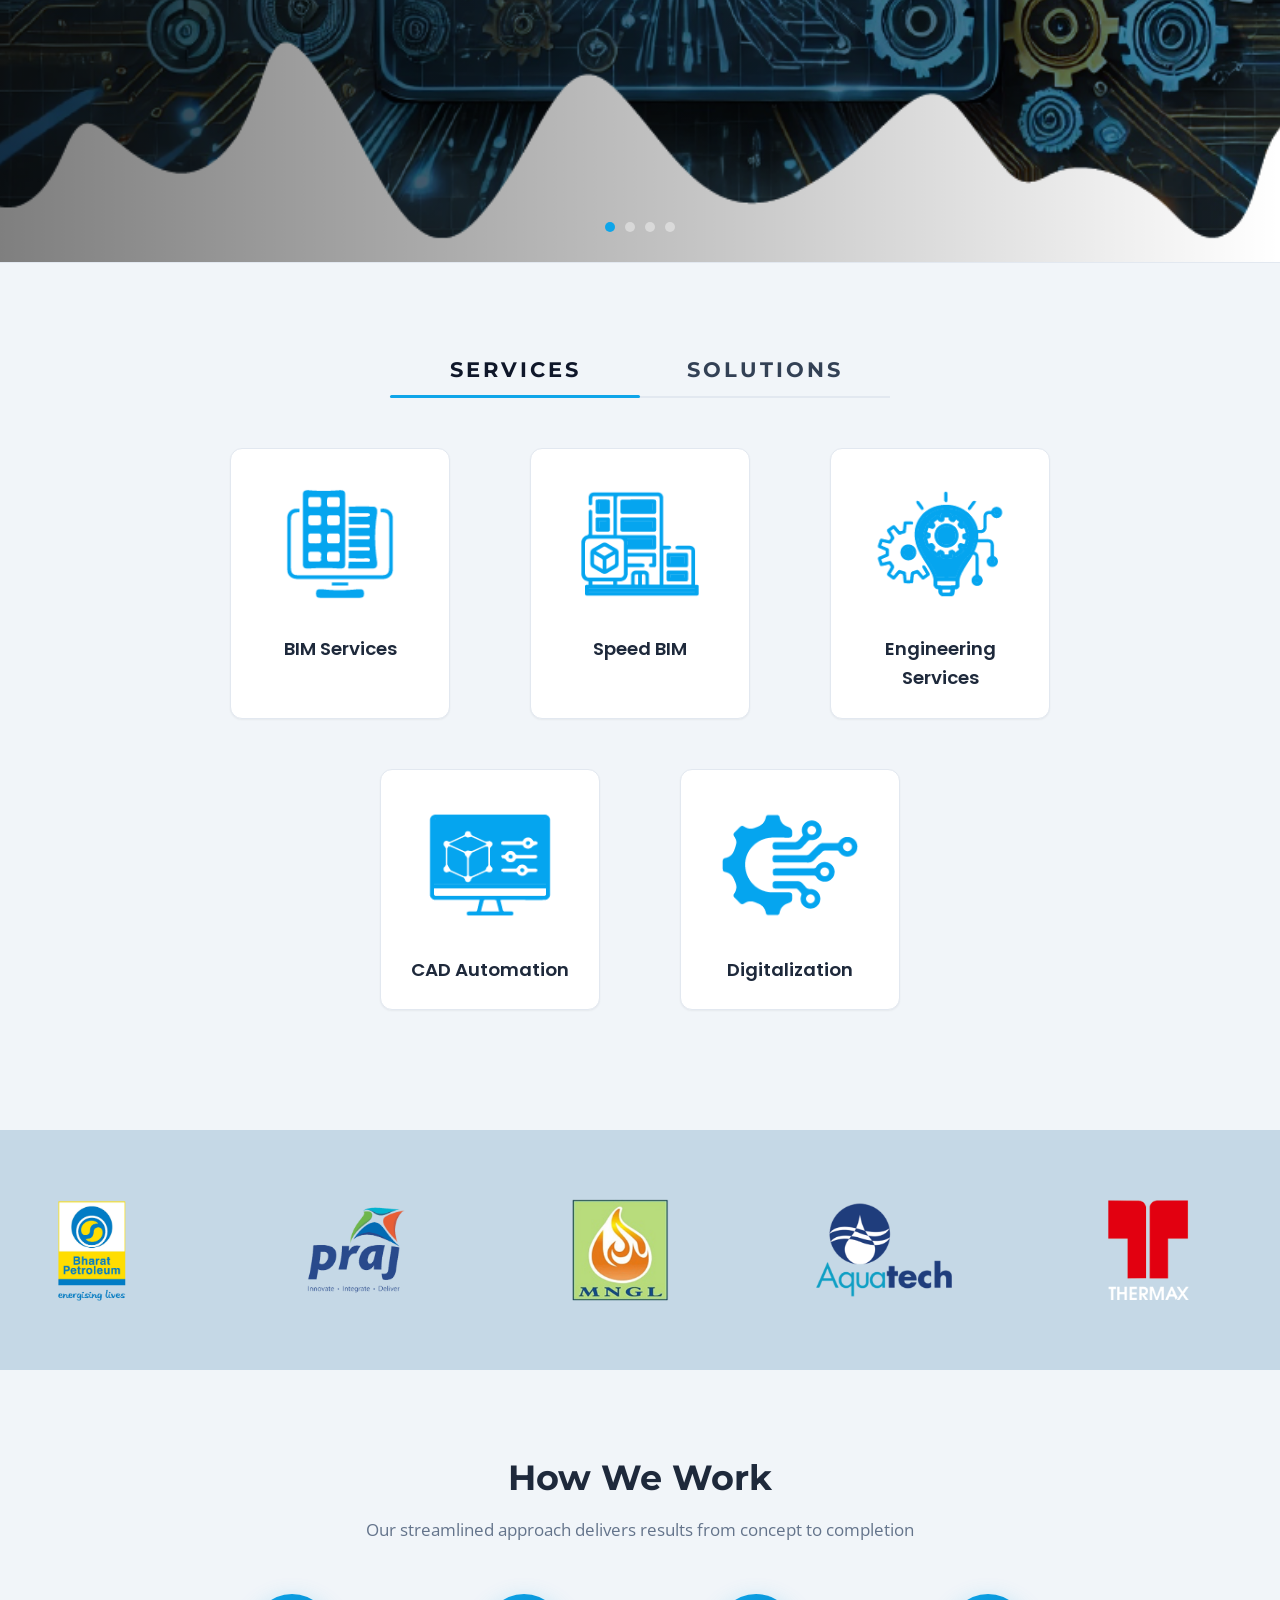
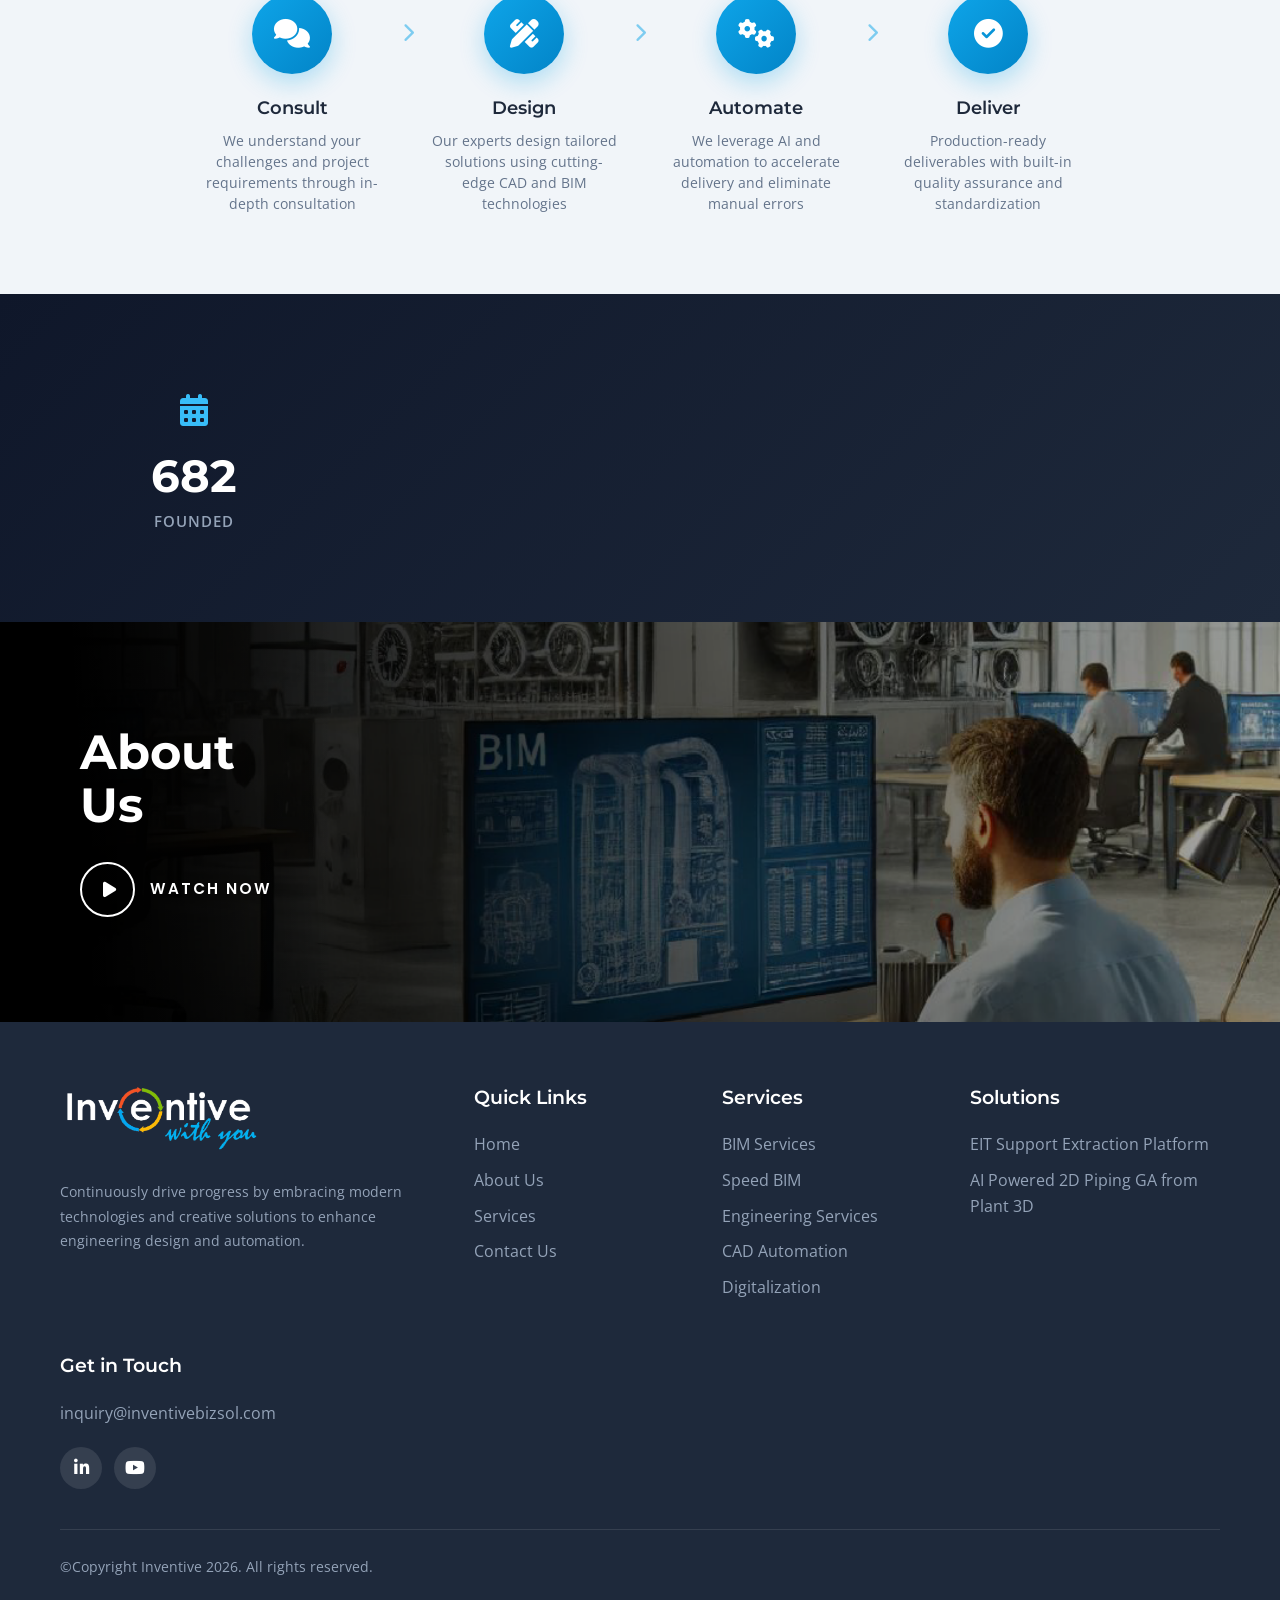
==== commit fec6dcc2: "Replace Autodesk badge with correct icon and update scroll-to-top button - Replace thyssenkrupp logo" ====
--- a/index.html
+++ b/index.html
@@ -45,6 +45,8 @@
                         <li class="nav-item"><a href="services.html" class="nav-link">Services</a></li>
                         <li class="nav-item"><a href="solutions.html" class="nav-link">Solution</a></li>
                         <li class="nav-item"><a href="our-solutions.html" class="nav-link">Solutions</a></li>
+                        <li class="nav-item"><a href="demo.html" class="nav-link">Demo</a></li>
+                        <li class="nav-item"><a href="demo1.html" class="nav-link">Demo1</a></li>
                         <li class="nav-item"><a href="contact.html" class="nav-link">Contact Us</a></li>
                     </ul>
                     <!-- Mobile Menu Toggle -->
@@ -65,6 +67,8 @@
                 <li><a href="services.html" class="mobile-menu-item">Services</a></li>
                 <li><a href="solutions.html" class="mobile-menu-item">Solution</a></li>
                 <li><a href="our-solutions.html" class="mobile-menu-item">Solutions</a></li>
+                <li><a href="demo.html" class="mobile-menu-item">Demo</a></li>
+                <li><a href="demo1.html" class="mobile-menu-item">Demo1</a></li>
                 <li><a href="contact.html" class="mobile-menu-item">Contact Us</a></li>
             </ul>
         </div>
@@ -404,16 +408,13 @@
             </div>
             <div class="footer-bottom">
                 <p>&copy;Copyright Inventive 2026. All rights reserved.</p>
-                <div class="autodesk-badge">
-                    <img src="images/11.png" alt="Autodesk Authorized Developer">
-                </div>
             </div>
         </div>
     </footer>
 
     <!-- Fixed Autodesk Badge -->
     <div class="fixed-autodesk-badge">
-        <img src="images/11.png" alt="Autodesk Authorized Developer">
+        <img src="images/autodesk-authorized-developer.png" alt="Autodesk Authorized Developer">
     </div>
 
     <!-- Scroll to Top Button -->
--- a/css/style.css
+++ b/css/style.css
@@ -1569,17 +1569,17 @@
     position: fixed;
     bottom: 90px;
     right: 25px;
-    width: 45px;
-    height: 45px;
+    width: 32px;
+    height: 32px;
     background-color: var(--primary-color);
     color: var(--white);
     border: none;
-    border-radius: 50%;
+    border-radius: 4px;
     cursor: pointer;
     display: none;
     align-items: center;
     justify-content: center;
-    font-size: 1.1rem;
+    font-size: 0.85rem;
     z-index: 999;
     transition: var(--transition);
     box-shadow: var(--shadow-md);
@@ -3743,8 +3743,8 @@
     }
 
     .scroll-to-top {
-        width: 40px;
-        height: 40px;
+        width: 30px;
+        height: 30px;
         bottom: 20px;
         right: 20px;
     }
@@ -3907,8 +3907,8 @@
     .scroll-to-top {
         bottom: 70px;
         right: 15px;
-        width: 40px;
-        height: 40px;
+        width: 28px;
+        height: 28px;
     }
 }
 
@@ -3942,83 +3942,190 @@
     font-size: 2.2rem;
     font-weight: 700;
     color: var(--primary-color);
-    margin-bottom: 35px;
+    margin-bottom: 10px;
+}
+
+.sol-tabs-subtitle {
+    text-align: center;
+    font-size: 1rem;
+    color: var(--text-light);
+    margin-bottom: 40px;
 }
 
 .sol-tabs {
     display: flex;
     justify-content: center;
-    gap: 24px;
-    max-width: 850px;
+    gap: 28px;
+    max-width: 950px;
     margin-left: auto;
     margin-right: auto;
 }
 
 .sol-tab {
     flex: 1;
-    padding: 24px 30px;
-    background: linear-gradient(135deg, #f8fbff 0%, #eef6fd 100%);
-    border: 2px solid var(--primary-light);
-    border-radius: 14px;
+    padding: 28px 28px 24px;
+    background: var(--white);
+    border: 2px solid var(--border-color);
+    border-radius: 16px;
     font-family: var(--font-heading);
-    font-size: 1.08rem;
-    font-weight: 700;
-    color: var(--primary-color);
     cursor: pointer;
     position: relative;
-    transition: all 0.3s ease;
-    display: flex;
-    align-items: center;
-    justify-content: center;
-    gap: 12px;
-    text-align: center;
-    box-shadow: 0 4px 15px rgba(14, 165, 233, 0.1);
+    transition: all 0.35s ease;
+    display: flex;
+    align-items: flex-start;
+    gap: 18px;
+    text-align: left;
+    box-shadow: 0 4px 16px rgba(0, 0, 0, 0.04);
     overflow: hidden;
 }
 
+/* Top accent line */
 .sol-tab::before {
     content: '';
     position: absolute;
     top: 0;
     left: 0;
-    width: 4px;
-    height: 100%;
-    background-color: var(--primary-color);
-    border-radius: 14px 0 0 14px;
-    transition: width 0.3s ease;
+    right: 0;
+    height: 4px;
+    background: linear-gradient(90deg, var(--primary-color), var(--primary-light));
+    transform: scaleX(0);
+    transform-origin: left;
+    transition: transform 0.35s ease;
+}
+
+/* Subtle glow behind icon on hover */
+.sol-tab::after {
+    content: '';
+    position: absolute;
+    top: 18px;
+    left: 18px;
+    width: 60px;
+    height: 60px;
+    border-radius: 50%;
+    background: radial-gradient(circle, rgba(14, 165, 233, 0.06) 0%, transparent 70%);
+    opacity: 0;
+    transition: opacity 0.35s ease;
+    pointer-events: none;
 }
 
 .sol-tab:hover {
+    border-color: var(--primary-light);
+    box-shadow: 0 8px 30px rgba(14, 165, 233, 0.12);
+    transform: translateY(-4px);
+}
+
+.sol-tab:hover::before {
+    transform: scaleX(1);
+}
+
+.sol-tab:hover::after {
+    opacity: 1;
+}
+
+/* Icon circle */
+.sol-tab-icon-wrap {
+    width: 54px;
+    height: 54px;
+    min-width: 54px;
+    border-radius: 14px;
+    background: linear-gradient(135deg, rgba(14, 165, 233, 0.08), rgba(14, 165, 233, 0.15));
+    display: flex;
+    align-items: center;
+    justify-content: center;
+    font-size: 1.3rem;
+    color: var(--primary-color);
+    transition: all 0.35s ease;
+    position: relative;
+    z-index: 1;
+}
+
+.sol-tab:hover .sol-tab-icon-wrap {
+    background: linear-gradient(135deg, var(--primary-color), var(--primary-dark));
+    color: white;
+    box-shadow: 0 6px 20px rgba(14, 165, 233, 0.25);
+    transform: scale(1.05);
+}
+
+/* Text block */
+.sol-tab-text {
+    display: flex;
+    flex-direction: column;
+    gap: 5px;
+    flex: 1;
+    min-width: 0;
+}
+
+.sol-tab-label {
+    font-size: 1.05rem;
+    font-weight: 700;
+    color: var(--text-dark);
+    line-height: 1.3;
+    transition: color 0.3s ease;
+}
+
+.sol-tab:hover .sol-tab-label {
+    color: var(--primary-color);
+}
+
+.sol-tab-desc {
+    font-family: var(--font-secondary);
+    font-size: 0.82rem;
+    font-weight: 400;
+    color: var(--text-light);
+    line-height: 1.45;
+    transition: color 0.3s ease;
+}
+
+/* Arrow indicator */
+.sol-tab-arrow {
+    font-size: 0.7rem;
+    color: var(--text-light);
+    opacity: 0.5;
+    transition: all 0.35s ease;
+    margin-top: 6px;
+    flex-shrink: 0;
+}
+
+.sol-tab:hover .sol-tab-arrow {
+    opacity: 1;
+    color: var(--primary-color);
+}
+
+/* ===== Active State ===== */
+.sol-tab.active {
+    background: linear-gradient(135deg, #EFF6FF 0%, #DBEAFE 100%);
     border-color: var(--primary-color);
-    box-shadow: 0 6px 22px rgba(14, 165, 233, 0.18);
-    transform: translateY(-3px);
-    background: linear-gradient(135deg, #eef6fd 0%, #e0f0fc 100%);
-}
-
-.sol-tab:hover::before {
-    width: 6px;
-}
-
-.sol-tab.active {
-    background: linear-gradient(135deg, var(--primary-color) 0%, #0284C7 100%);
-    color: var(--white);
-    border-color: var(--primary-color);
-    box-shadow: 0 8px 25px rgba(14, 165, 233, 0.35);
+    box-shadow: 0 8px 30px rgba(14, 165, 233, 0.18);
 }
 
 .sol-tab.active::before {
-    width: 0;
-}
-
-.sol-tab-icon {
-    font-size: 0.75rem;
-    transition: transform 0.3s ease;
-    opacity: 0.6;
-}
-
-.sol-tab.active .sol-tab-icon {
+    transform: scaleX(1);
+    background: linear-gradient(90deg, var(--primary-color), var(--primary-dark));
+}
+
+.sol-tab.active::after {
+    opacity: 0;
+}
+
+.sol-tab.active .sol-tab-icon-wrap {
+    background: linear-gradient(135deg, var(--primary-color), var(--primary-dark));
+    color: white;
+    box-shadow: 0 6px 20px rgba(14, 165, 233, 0.3);
+    transform: none;
+}
+
+.sol-tab.active .sol-tab-label {
+    color: var(--primary-dark);
+}
+
+.sol-tab.active .sol-tab-desc {
+    color: var(--text-light);
+}
+
+.sol-tab.active .sol-tab-arrow {
     transform: rotate(180deg);
     opacity: 1;
+    color: var(--primary-color);
 }
 
 .sol-tab-content {
@@ -4057,18 +4164,39 @@
 @media (max-width: 768px) {
     .sol-tabs-heading {
         font-size: 1.6rem;
-        margin-bottom: 25px;
+        margin-bottom: 8px;
+    }
+
+    .sol-tabs-subtitle {
+        font-size: 0.9rem;
+        margin-bottom: 28px;
     }
 
     .sol-tabs {
         flex-direction: column;
-        gap: 12px;
+        gap: 14px;
         max-width: 100%;
     }
 
     .sol-tab {
-        font-size: 0.92rem;
-        padding: 16px 18px;
+        padding: 20px 18px;
+        gap: 14px;
+    }
+
+    .sol-tab-icon-wrap {
+        width: 46px;
+        height: 46px;
+        min-width: 46px;
+        font-size: 1.1rem;
+        border-radius: 12px;
+    }
+
+    .sol-tab-label {
+        font-size: 0.95rem;
+    }
+
+    .sol-tab-desc {
+        font-size: 0.78rem;
     }
 
     .sol-tab-content .sol-io-section {
@@ -4086,13 +4214,29 @@
     }
 
     .sol-tab {
-        font-size: 0.85rem;
-        padding: 14px 14px;
-        gap: 8px;
-    }
-
-    .sol-tab-icon {
-        font-size: 0.65rem;
+        padding: 16px 14px;
+        gap: 12px;
+        border-radius: 12px;
+    }
+
+    .sol-tab-icon-wrap {
+        width: 40px;
+        height: 40px;
+        min-width: 40px;
+        font-size: 1rem;
+        border-radius: 10px;
+    }
+
+    .sol-tab-label {
+        font-size: 0.88rem;
+    }
+
+    .sol-tab-desc {
+        font-size: 0.74rem;
+    }
+
+    .sol-tab-arrow {
+        font-size: 0.6rem;
     }
 }
 
@@ -6555,3 +6699,1962 @@
     }
 }
 
+/* ====================================================
+   EIT INTERACTIVE ENTERPRISE MODULE
+   ==================================================== */
+
+/* ===== EIT Hero Section ===== */
+.eit-hero-section {
+    padding: 70px 0 60px;
+    background: linear-gradient(135deg, #EFF6FF 0%, #DBEAFE 40%, #F0F9FF 100%);
+    position: relative;
+    overflow: hidden;
+    border-top: 1px solid var(--border-color);
+}
+
+.eit-hero-section::before {
+    content: '';
+    position: absolute;
+    top: -50%;
+    right: -20%;
+    width: 600px;
+    height: 600px;
+    background: radial-gradient(circle, rgba(14, 165, 233, 0.06) 0%, transparent 70%);
+    border-radius: 50%;
+    pointer-events: none;
+}
+
+.eit-hero-inner {
+    text-align: center;
+    max-width: 800px;
+    margin: 0 auto;
+    position: relative;
+    z-index: 1;
+}
+
+.eit-hero-badge {
+    display: inline-flex;
+    align-items: center;
+    gap: 8px;
+    padding: 8px 20px;
+    background: rgba(14, 165, 233, 0.1);
+    border: 1px solid rgba(14, 165, 233, 0.25);
+    border-radius: 30px;
+    color: var(--primary-dark);
+    font-family: var(--font-primary);
+    font-size: 0.82rem;
+    font-weight: 600;
+    text-transform: uppercase;
+    letter-spacing: 1.5px;
+    margin-bottom: 24px;
+}
+
+.eit-hero-badge i {
+    font-size: 0.85rem;
+    color: var(--primary-color);
+}
+
+.eit-hero-title {
+    font-family: var(--font-heading);
+    font-size: 2.8rem;
+    font-weight: 700;
+    color: var(--text-dark);
+    margin-bottom: 20px;
+    line-height: 1.2;
+}
+
+.eit-hero-desc {
+    font-size: 1.1rem;
+    color: var(--text-color);
+    line-height: 1.8;
+    margin-bottom: 30px;
+}
+
+.eit-hero-tags {
+    display: flex;
+    justify-content: center;
+    gap: 14px;
+    flex-wrap: wrap;
+}
+
+.eit-tag {
+    display: inline-flex;
+    align-items: center;
+    gap: 7px;
+    padding: 8px 18px;
+    background: white;
+    border: 1px solid var(--border-color);
+    border-radius: 25px;
+    color: var(--text-color);
+    font-size: 0.82rem;
+    font-weight: 500;
+    transition: all 0.3s ease;
+    box-shadow: 0 2px 8px rgba(0, 0, 0, 0.04);
+}
+
+.eit-tag:hover {
+    background: rgba(14, 165, 233, 0.08);
+    border-color: var(--primary-light);
+    color: var(--primary-dark);
+    box-shadow: 0 4px 12px rgba(14, 165, 233, 0.1);
+}
+
+.eit-tag i {
+    font-size: 0.8rem;
+    color: var(--primary-color);
+}
+
+/* ===== Shared EIT Section Styles ===== */
+.eit-section-title {
+    font-family: var(--font-heading);
+    font-size: 2.2rem;
+    font-weight: 700;
+    color: var(--primary-color);
+    text-align: center;
+    margin-bottom: 15px;
+}
+
+.eit-section-subtitle {
+    text-align: center;
+    color: var(--text-light);
+    font-size: 1.05rem;
+    line-height: 1.7;
+    max-width: 750px;
+    margin: 0 auto 45px;
+}
+
+/* ===== EIT Problem Section ===== */
+.eit-problem-section {
+    padding: 80px 0;
+    background-color: var(--white);
+}
+
+.eit-problem-grid {
+    display: grid;
+    grid-template-columns: 1fr 1fr;
+    gap: 30px;
+}
+
+.eit-problem-card {
+    background-color: var(--bg-darker);
+    border-radius: 14px;
+    padding: 35px;
+    border: 1px solid var(--border-color);
+    transition: all 0.3s ease;
+    position: relative;
+}
+
+.eit-problem-card:hover {
+    border-color: var(--primary-light);
+    box-shadow: 0 8px 30px rgba(14, 165, 233, 0.1);
+    transform: translateY(-3px);
+}
+
+.eit-problem-icon-wrap {
+    width: 55px;
+    height: 55px;
+    border-radius: 50%;
+    background: linear-gradient(135deg, #FEE2E2, #FECACA);
+    display: flex;
+    align-items: center;
+    justify-content: center;
+    margin-bottom: 20px;
+}
+
+.eit-problem-icon-wrap i {
+    font-size: 1.3rem;
+    color: #DC2626;
+}
+
+.eit-problem-icon-wrap--green {
+    background: linear-gradient(135deg, #DCFCE7, #BBF7D0);
+}
+
+.eit-problem-icon-wrap--green i {
+    color: #16A34A;
+}
+
+.eit-problem-card h3 {
+    font-family: var(--font-heading);
+    font-size: 1.3rem;
+    font-weight: 700;
+    color: var(--text-dark);
+    margin-bottom: 18px;
+}
+
+.eit-problem-card ul {
+    list-style: none;
+    padding: 0;
+    margin: 0;
+}
+
+.eit-problem-card ul li {
+    position: relative;
+    padding-left: 22px;
+    margin-bottom: 12px;
+    color: var(--text-color);
+    font-size: 0.95rem;
+    line-height: 1.6;
+}
+
+.eit-problem-card ul li::before {
+    content: '';
+    position: absolute;
+    left: 0;
+    top: 9px;
+    width: 8px;
+    height: 8px;
+    border-radius: 50%;
+    background-color: #DC2626;
+}
+
+.eit-problem-card--impact ul.eit-impact-list li::before {
+    background-color: #F59E0B;
+}
+
+.eit-hover-hint {
+    display: block;
+    margin-top: 18px;
+    font-size: 0.78rem;
+    color: var(--text-light);
+    opacity: 0.6;
+    transition: opacity 0.3s ease;
+}
+
+.eit-hover-hint i {
+    margin-right: 4px;
+}
+
+.eit-hover-parent:hover .eit-hover-hint {
+    opacity: 1;
+    color: var(--primary-color);
+}
+
+/* Impact Metrics */
+.eit-impact-metrics {
+    display: grid;
+    grid-template-columns: repeat(3, 1fr);
+    gap: 15px;
+    margin-bottom: 25px;
+}
+
+.eit-metric {
+    text-align: center;
+    padding: 18px 10px;
+    background: white;
+    border-radius: 12px;
+    border: 1px solid var(--border-color);
+    cursor: default;
+    transition: all 0.3s ease;
+}
+
+.eit-metric:hover {
+    border-color: var(--primary-light);
+    box-shadow: 0 4px 15px rgba(14, 165, 233, 0.12);
+    transform: translateY(-2px);
+}
+
+.eit-metric-value {
+    font-family: var(--font-heading);
+    font-size: 1.8rem;
+    font-weight: 700;
+    color: var(--primary-color);
+    line-height: 1.2;
+    margin-bottom: 4px;
+}
+
+.eit-metric-value i {
+    font-size: 1.5rem;
+}
+
+.eit-metric-label {
+    font-size: 0.78rem;
+    color: var(--text-light);
+    font-weight: 600;
+    text-transform: uppercase;
+    letter-spacing: 0.3px;
+}
+
+/* ===== EIT Approach Section ===== */
+.eit-approach-section {
+    padding: 80px 0;
+    background-color: var(--bg-darker);
+    border-top: 1px solid var(--border-color);
+}
+
+.eit-approach-cards {
+    display: grid;
+    grid-template-columns: repeat(4, 1fr);
+    gap: 22px;
+    margin-bottom: 50px;
+    position: relative;
+}
+
+/* Timeline connector line */
+.eit-approach-cards::before {
+    content: '';
+    position: absolute;
+    top: 42px;
+    left: 0;
+    right: 0;
+    height: 3px;
+    background: linear-gradient(90deg, var(--primary-light), var(--primary-color), var(--primary-dark));
+    border-radius: 2px;
+    z-index: 0;
+}
+
+.eit-approach-card {
+    background-color: var(--white);
+    border-radius: 14px;
+    padding: 30px 22px 25px;
+    text-align: center;
+    border: 1px solid var(--border-color);
+    transition: all 0.3s ease;
+    position: relative;
+    z-index: 1;
+    cursor: pointer;
+}
+
+.eit-approach-card:hover {
+    border-color: var(--primary-light);
+    transform: translateY(-5px);
+    box-shadow: 0 10px 30px rgba(14, 165, 233, 0.12);
+}
+
+.eit-approach-num {
+    font-family: var(--font-heading);
+    font-size: 2rem;
+    font-weight: 700;
+    color: var(--primary-color);
+    margin-bottom: 12px;
+    line-height: 1;
+}
+
+.eit-approach-icon {
+    width: 48px;
+    height: 48px;
+    border-radius: 50%;
+    background: rgba(14, 165, 233, 0.1);
+    display: flex;
+    align-items: center;
+    justify-content: center;
+    margin: 0 auto 14px;
+    color: var(--primary-color);
+    font-size: 1.1rem;
+    transition: all 0.3s ease;
+}
+
+.eit-approach-card:hover .eit-approach-icon {
+    background: var(--primary-color);
+    color: white;
+}
+
+.eit-approach-card h4 {
+    font-family: var(--font-heading);
+    font-size: 0.95rem;
+    font-weight: 700;
+    color: var(--text-dark);
+    margin-bottom: 8px;
+}
+
+.eit-approach-card p {
+    color: var(--text-light);
+    font-size: 0.88rem;
+    line-height: 1.5;
+    margin: 0;
+}
+
+.eit-approach-note {
+    text-align: center;
+    color: var(--text-light);
+    font-size: 0.95rem;
+    font-style: italic;
+    margin: 0;
+}
+
+/* ===== Animated Flow Diagram ===== */
+.eit-flow-diagram {
+    display: flex;
+    align-items: center;
+    justify-content: center;
+    gap: 0;
+    padding: 35px 20px;
+    margin-bottom: 30px;
+    background: white;
+    border-radius: 14px;
+    border: 1px solid var(--border-color);
+    overflow: hidden;
+}
+
+.eit-flow-node {
+    display: flex;
+    flex-direction: column;
+    align-items: center;
+    gap: 10px;
+    padding: 16px 14px;
+    min-width: 110px;
+    text-align: center;
+    transition: transform 0.3s ease;
+}
+
+.eit-flow-node:hover {
+    transform: scale(1.05);
+}
+
+.eit-flow-node i {
+    width: 56px;
+    height: 56px;
+    border-radius: 50%;
+    display: flex;
+    align-items: center;
+    justify-content: center;
+    font-size: 1.3rem;
+    border: 2px solid var(--border-color);
+    background: white;
+    color: var(--primary-color);
+    box-shadow: 0 4px 12px rgba(0,0,0,0.06);
+}
+
+.eit-flow-node span {
+    font-family: var(--font-heading);
+    font-size: 0.8rem;
+    font-weight: 600;
+    color: var(--text-heading);
+}
+
+.eit-flow-node--engine i {
+    background: linear-gradient(135deg, var(--primary-color), var(--primary-dark));
+    color: white;
+    border-color: var(--primary-color);
+    width: 64px;
+    height: 64px;
+    font-size: 1.5rem;
+    box-shadow: 0 8px 25px rgba(14, 165, 233, 0.3);
+}
+
+.eit-flow-node--engine span {
+    color: var(--primary-dark);
+    font-weight: 700;
+}
+
+.eit-flow-node--input i { color: #6366F1; border-color: #C7D2FE; background: #EEF2FF; }
+.eit-flow-node--process i { color: #F59E0B; border-color: #FDE68A; background: #FFFBEB; }
+.eit-flow-node--output i { color: #10B981; border-color: #A7F3D0; background: #ECFDF5; }
+
+/* Flow arrows with animation */
+.eit-flow-arrow {
+    display: flex;
+    align-items: center;
+    gap: 0;
+    padding: 0 4px;
+    color: var(--primary-color);
+    position: relative;
+}
+
+.eit-flow-arrow-line {
+    width: 40px;
+    height: 3px;
+    background: linear-gradient(90deg, var(--primary-light), var(--primary-color));
+    border-radius: 2px;
+    position: relative;
+    overflow: hidden;
+}
+
+.eit-flow-arrow-line::after {
+    content: '';
+    position: absolute;
+    top: 0;
+    left: -100%;
+    width: 100%;
+    height: 100%;
+    background: linear-gradient(90deg, transparent, rgba(255,255,255,0.8), transparent);
+    animation: eitFlowPulse 2s infinite;
+}
+
+@keyframes eitFlowPulse {
+    0% { left: -100%; }
+    100% { left: 100%; }
+}
+
+.eit-flow-arrow i {
+    font-size: 0.8rem;
+    opacity: 0.7;
+}
+
+/* ===== EIT Capabilities Section ===== */
+.eit-capabilities-section {
+    padding: 80px 0;
+    background-color: var(--white);
+}
+
+.eit-cap-grid {
+    display: grid;
+    grid-template-columns: repeat(2, 1fr);
+    gap: 28px;
+    margin-top: 40px;
+}
+
+.eit-cap-card {
+    background-color: var(--bg-darker);
+    border-radius: 14px;
+    padding: 35px;
+    border: 1px solid var(--border-color);
+    transition: all 0.3s ease;
+    position: relative;
+    overflow: hidden;
+}
+
+.eit-cap-card::before {
+    content: '';
+    position: absolute;
+    top: 0;
+    left: 0;
+    right: 0;
+    height: 4px;
+    background: linear-gradient(90deg, var(--primary-color), var(--primary-dark));
+    transform: scaleX(0);
+    transition: transform 0.4s ease;
+    transform-origin: left;
+}
+
+.eit-cap-card:hover::before {
+    transform: scaleX(1);
+}
+
+.eit-cap-card:hover {
+    border-color: var(--primary-light);
+    transform: translateY(-5px);
+    box-shadow: 0 12px 35px rgba(14, 165, 233, 0.1);
+}
+
+.eit-cap-icon {
+    width: 60px;
+    height: 60px;
+    border-radius: 14px;
+    background: linear-gradient(135deg, var(--primary-color), var(--primary-dark));
+    display: flex;
+    align-items: center;
+    justify-content: center;
+    margin-bottom: 20px;
+    transition: transform 0.3s ease;
+}
+
+.eit-cap-card:hover .eit-cap-icon {
+    transform: scale(1.08);
+}
+
+.eit-cap-icon i {
+    font-size: 1.4rem;
+    color: white;
+}
+
+.eit-cap-card h3 {
+    font-family: var(--font-heading);
+    font-size: 1.2rem;
+    font-weight: 700;
+    color: var(--text-dark);
+    margin-bottom: 12px;
+}
+
+.eit-cap-card p {
+    color: var(--text-color);
+    font-size: 0.95rem;
+    line-height: 1.7;
+    margin: 0 0 18px;
+}
+
+.eit-cap-explore {
+    display: inline-flex;
+    align-items: center;
+    gap: 8px;
+    padding: 9px 22px;
+    font-family: var(--font-primary);
+    font-size: 0.85rem;
+    font-weight: 600;
+    color: var(--primary-color);
+    background: rgba(14, 165, 233, 0.08);
+    border: 1px solid rgba(14, 165, 233, 0.2);
+    border-radius: 8px;
+    cursor: pointer;
+    transition: all 0.3s ease;
+}
+
+.eit-cap-explore:hover {
+    background: var(--primary-color);
+    color: white;
+    border-color: var(--primary-color);
+}
+
+.eit-cap-explore i {
+    font-size: 0.75rem;
+    transition: transform 0.3s ease;
+}
+
+.eit-cap-explore:hover i {
+    transform: translateX(3px);
+}
+
+/* ===== EIT Tree Diagram ===== */
+.eit-tree-section {
+    padding: 80px 0;
+    background-color: var(--bg-darker);
+    border-top: 1px solid var(--border-color);
+}
+
+.eit-tree-container {
+    max-width: 700px;
+    margin: 0 auto;
+    background: white;
+    border-radius: 16px;
+    padding: 40px;
+    border: 1px solid var(--border-color);
+    box-shadow: 0 4px 20px rgba(0,0,0,0.04);
+}
+
+.eit-tree {
+    padding-left: 0;
+}
+
+.eit-tree-node,
+.eit-tree-leaf {
+    display: flex;
+    align-items: center;
+    gap: 10px;
+    padding: 12px 18px;
+    border-radius: 10px;
+    cursor: pointer;
+    transition: all 0.25s ease;
+    margin-bottom: 4px;
+    position: relative;
+}
+
+.eit-tree-node:hover,
+.eit-tree-leaf:hover {
+    background: rgba(14, 165, 233, 0.06);
+}
+
+.eit-tree-root {
+    background: linear-gradient(135deg, #0F172A 0%, #1E293B 100%);
+    border-radius: 12px;
+    padding: 16px 22px;
+    margin-bottom: 8px;
+}
+
+.eit-tree-root .eit-tree-node-label {
+    color: white;
+    font-weight: 700;
+    font-size: 1.05rem;
+}
+
+.eit-tree-root .eit-tree-toggle {
+    color: var(--primary-light);
+}
+
+.eit-tree-node-label {
+    font-family: var(--font-heading);
+    font-size: 0.95rem;
+    font-weight: 600;
+    color: var(--text-heading);
+    display: flex;
+    align-items: center;
+    gap: 10px;
+    flex: 1;
+}
+
+.eit-tree-node-label i {
+    font-size: 0.9rem;
+    color: var(--primary-color);
+    width: 30px;
+    height: 30px;
+    border-radius: 8px;
+    background: rgba(14, 165, 233, 0.08);
+    display: flex;
+    align-items: center;
+    justify-content: center;
+    flex-shrink: 0;
+}
+
+.eit-tree-root .eit-tree-node-label i {
+    background: rgba(14, 165, 233, 0.2);
+    color: var(--primary-light);
+}
+
+.eit-tree-toggle {
+    font-size: 0.7rem;
+    color: var(--text-light);
+    transition: transform 0.3s ease;
+    flex-shrink: 0;
+}
+
+.eit-tree-node.eit-tree--expanded > .eit-tree-toggle {
+    transform: rotate(0deg);
+}
+
+.eit-tree-node:not(.eit-tree--expanded) > .eit-tree-toggle {
+    transform: rotate(-90deg);
+}
+
+.eit-tree-children {
+    padding-left: 28px;
+    max-height: 0;
+    overflow: hidden;
+    transition: max-height 0.4s ease, opacity 0.3s ease;
+    opacity: 0;
+    border-left: 2px solid rgba(14, 165, 233, 0.15);
+    margin-left: 22px;
+}
+
+.eit-tree-children--open {
+    max-height: 800px;
+    opacity: 1;
+}
+
+.eit-tree-branch {
+    margin-bottom: 2px;
+}
+
+.eit-tree-leaf {
+    cursor: default;
+}
+
+.eit-tree-leaf .eit-tree-node-label {
+    font-weight: 500;
+    color: var(--text-color);
+    font-size: 0.9rem;
+}
+
+/* ===== EIT Video Section ===== */
+.eit-video-section {
+    padding: 80px 0;
+    background-color: var(--white);
+}
+
+.eit-video-wrapper {
+    max-width: 800px;
+    margin: 0 auto;
+}
+
+.eit-video-thumbnail {
+    position: relative;
+    border-radius: 16px;
+    overflow: hidden;
+    cursor: pointer;
+    aspect-ratio: 16 / 9;
+    box-shadow: 0 15px 50px rgba(0,0,0,0.12);
+    transition: transform 0.3s ease, box-shadow 0.3s ease;
+}
+
+.eit-video-thumbnail:hover {
+    transform: scale(1.02);
+    box-shadow: 0 20px 60px rgba(0,0,0,0.18);
+}
+
+.eit-video-thumbnail img {
+    width: 100%;
+    height: 100%;
+    object-fit: cover;
+    display: block;
+}
+
+.eit-video-overlay {
+    position: absolute;
+    inset: 0;
+    background: rgba(15, 23, 42, 0.55);
+    display: flex;
+    flex-direction: column;
+    align-items: center;
+    justify-content: center;
+    gap: 14px;
+    transition: background 0.3s ease;
+}
+
+.eit-video-thumbnail:hover .eit-video-overlay {
+    background: rgba(15, 23, 42, 0.4);
+}
+
+.eit-play-btn {
+    width: 80px;
+    height: 80px;
+    border-radius: 50%;
+    background: rgba(14, 165, 233, 0.9);
+    display: flex;
+    align-items: center;
+    justify-content: center;
+    box-shadow: 0 8px 30px rgba(14, 165, 233, 0.4);
+    transition: all 0.3s ease;
+}
+
+.eit-video-thumbnail:hover .eit-play-btn {
+    transform: scale(1.1);
+    background: var(--primary-color);
+    box-shadow: 0 12px 40px rgba(14, 165, 233, 0.6);
+}
+
+.eit-play-btn i {
+    font-size: 1.6rem;
+    color: white;
+    margin-left: 4px;
+}
+
+.eit-video-label {
+    font-family: var(--font-heading);
+    font-size: 0.9rem;
+    font-weight: 600;
+    color: white;
+    letter-spacing: 1px;
+    text-transform: uppercase;
+}
+
+/* ===== EIT Modal ===== */
+.eit-modal-overlay {
+    position: fixed;
+    inset: 0;
+    background: rgba(15, 23, 42, 0.6);
+    backdrop-filter: blur(4px);
+    -webkit-backdrop-filter: blur(4px);
+    z-index: 9999;
+    display: none;
+    align-items: center;
+    justify-content: center;
+    padding: 20px;
+    opacity: 0;
+    transition: opacity 0.3s ease;
+}
+
+.eit-modal-overlay.active {
+    display: flex;
+    opacity: 1;
+}
+
+.eit-modal {
+    background: white;
+    border-radius: 16px;
+    max-width: 700px;
+    width: 100%;
+    max-height: 85vh;
+    overflow-y: auto;
+    position: relative;
+    box-shadow: 0 25px 80px rgba(0,0,0,0.2);
+    animation: eitModalIn 0.35s ease;
+}
+
+@keyframes eitModalIn {
+    from {
+        opacity: 0;
+        transform: scale(0.9) translateY(20px);
+    }
+    to {
+        opacity: 1;
+        transform: scale(1) translateY(0);
+    }
+}
+
+.eit-modal-close {
+    position: absolute;
+    top: 16px;
+    right: 18px;
+    width: 36px;
+    height: 36px;
+    border-radius: 50%;
+    background: rgba(0,0,0,0.06);
+    border: none;
+    font-size: 1.4rem;
+    color: var(--text-light);
+    cursor: pointer;
+    display: flex;
+    align-items: center;
+    justify-content: center;
+    transition: all 0.2s ease;
+    z-index: 10;
+}
+
+.eit-modal-close:hover {
+    background: rgba(0,0,0,0.12);
+    color: var(--text-dark);
+}
+
+.eit-modal-header {
+    display: flex;
+    align-items: center;
+    gap: 16px;
+    padding: 28px 30px 20px;
+    border-bottom: 1px solid var(--border-color);
+}
+
+.eit-modal-icon {
+    width: 50px;
+    height: 50px;
+    border-radius: 12px;
+    background: linear-gradient(135deg, var(--primary-color), var(--primary-dark));
+    display: flex;
+    align-items: center;
+    justify-content: center;
+    flex-shrink: 0;
+}
+
+.eit-modal-icon i {
+    font-size: 1.3rem;
+    color: white;
+}
+
+.eit-modal-title {
+    font-family: var(--font-heading);
+    font-size: 1.4rem;
+    font-weight: 700;
+    color: var(--text-heading);
+    margin: 0;
+}
+
+.eit-modal-body {
+    padding: 28px 30px 35px;
+}
+
+.eit-modal-body p {
+    font-size: 0.95rem;
+    color: var(--text-color);
+    line-height: 1.7;
+    margin-bottom: 18px;
+}
+
+.eit-modal-body h4 {
+    font-family: var(--font-heading);
+    font-size: 1rem;
+    font-weight: 700;
+    color: var(--text-heading);
+    margin-bottom: 10px;
+}
+
+.eit-modal-body ul {
+    list-style: none;
+    padding: 0;
+    margin: 0 0 18px;
+}
+
+.eit-modal-body ul li {
+    position: relative;
+    padding-left: 20px;
+    margin-bottom: 8px;
+    font-size: 0.9rem;
+    color: var(--text-color);
+    line-height: 1.6;
+}
+
+.eit-modal-body ul li::before {
+    content: '';
+    position: absolute;
+    left: 0;
+    top: 10px;
+    width: 6px;
+    height: 6px;
+    border-radius: 50%;
+    background: var(--primary-color);
+}
+
+.eit-modal-body .eit-modal-arch {
+    background: var(--bg-darker);
+    border-radius: 10px;
+    padding: 18px;
+    border: 1px solid var(--border-color);
+    font-size: 0.88rem;
+    color: var(--text-light);
+    line-height: 1.6;
+    margin-top: 15px;
+}
+
+.eit-modal-body .eit-modal-arch strong {
+    color: var(--text-heading);
+}
+
+/* Video modal variant */
+.eit-modal--video {
+    max-width: 900px;
+    padding: 0;
+    background: #000;
+    border-radius: 12px;
+    overflow: hidden;
+}
+
+.eit-modal--video .eit-modal-close {
+    background: rgba(255,255,255,0.15);
+    color: white;
+    top: 12px;
+    right: 12px;
+}
+
+.eit-modal--video .eit-modal-close:hover {
+    background: rgba(255,255,255,0.3);
+}
+
+.eit-video-frame-wrap {
+    position: relative;
+    padding-bottom: 56.25%;
+    height: 0;
+}
+
+.eit-video-frame-wrap iframe {
+    position: absolute;
+    top: 0;
+    left: 0;
+    width: 100%;
+    height: 100%;
+}
+
+/* ===== EIT Tooltip ===== */
+.eit-tooltip {
+    position: fixed;
+    z-index: 10000;
+    pointer-events: none;
+    opacity: 0;
+    transition: opacity 0.2s ease;
+    max-width: 280px;
+}
+
+.eit-tooltip.active {
+    opacity: 1;
+}
+
+.eit-tooltip-content {
+    background: #1E293B;
+    color: #E2E8F0;
+    padding: 14px 18px;
+    border-radius: 10px;
+    font-size: 0.82rem;
+    line-height: 1.55;
+    box-shadow: 0 10px 40px rgba(0,0,0,0.25);
+    border: 1px solid rgba(255,255,255,0.08);
+}
+
+.eit-tooltip-content strong {
+    color: var(--primary-light);
+    display: block;
+    margin-bottom: 6px;
+    font-size: 0.85rem;
+}
+
+.eit-tooltip-content ul {
+    list-style: none;
+    padding: 0;
+    margin: 0;
+}
+
+.eit-tooltip-content ul li {
+    position: relative;
+    padding-left: 14px;
+    margin-bottom: 4px;
+    font-size: 0.8rem;
+}
+
+.eit-tooltip-content ul li::before {
+    content: '';
+    position: absolute;
+    left: 0;
+    top: 7px;
+    width: 5px;
+    height: 5px;
+    border-radius: 50%;
+    background: var(--primary-light);
+}
+
+/* ===== EIT Responsive ===== */
+@media (max-width: 1024px) {
+    .eit-approach-cards {
+        grid-template-columns: repeat(2, 1fr);
+    }
+
+    .eit-approach-cards::before {
+        display: none;
+    }
+
+    .eit-flow-diagram {
+        flex-wrap: wrap;
+        gap: 10px;
+    }
+}
+
+@media (max-width: 768px) {
+    .eit-hero-title {
+        font-size: 2rem;
+    }
+
+    .eit-hero-desc {
+        font-size: 1rem;
+    }
+
+    .eit-section-title {
+        font-size: 1.8rem;
+    }
+
+    .eit-section-subtitle {
+        font-size: 0.95rem;
+        margin-bottom: 35px;
+    }
+
+    .eit-problem-grid {
+        grid-template-columns: 1fr;
+    }
+
+    .eit-approach-cards {
+        grid-template-columns: 1fr 1fr;
+        gap: 16px;
+    }
+
+    .eit-cap-grid {
+        grid-template-columns: 1fr;
+    }
+
+    .eit-impact-metrics {
+        grid-template-columns: repeat(3, 1fr);
+        gap: 10px;
+    }
+
+    .eit-metric-value {
+        font-size: 1.4rem;
+    }
+
+    .eit-flow-diagram {
+        flex-direction: column;
+        padding: 25px 15px;
+    }
+
+    .eit-flow-arrow {
+        transform: rotate(90deg);
+        padding: 4px 0;
+    }
+
+    .eit-flow-node {
+        min-width: auto;
+    }
+
+    .eit-tree-container {
+        padding: 25px 20px;
+    }
+
+    .eit-modal {
+        max-width: 95%;
+        max-height: 90vh;
+    }
+
+    .eit-modal-header {
+        padding: 20px 22px 16px;
+    }
+
+    .eit-modal-body {
+        padding: 20px 22px 28px;
+    }
+
+    .eit-modal--video {
+        max-width: 95%;
+    }
+
+    .eit-play-btn {
+        width: 65px;
+        height: 65px;
+    }
+
+    .eit-play-btn i {
+        font-size: 1.3rem;
+    }
+}
+
+@media (max-width: 480px) {
+    .eit-hero-section {
+        padding: 50px 0 40px;
+    }
+
+    .eit-hero-title {
+        font-size: 1.6rem;
+    }
+
+    .eit-hero-badge {
+        font-size: 0.72rem;
+        padding: 6px 14px;
+    }
+
+    .eit-hero-tags {
+        gap: 8px;
+    }
+
+    .eit-tag {
+        font-size: 0.75rem;
+        padding: 6px 12px;
+    }
+
+    .eit-section-title {
+        font-size: 1.5rem;
+    }
+
+    .eit-problem-section,
+    .eit-approach-section,
+    .eit-capabilities-section,
+    .eit-tree-section,
+    .eit-video-section {
+        padding: 50px 0;
+    }
+
+    .eit-problem-card,
+    .eit-cap-card {
+        padding: 25px;
+    }
+
+    .eit-approach-cards {
+        grid-template-columns: 1fr;
+    }
+
+    .eit-approach-card {
+        padding: 25px 18px 20px;
+    }
+
+    .eit-impact-metrics {
+        grid-template-columns: 1fr 1fr 1fr;
+        gap: 8px;
+    }
+
+    .eit-metric {
+        padding: 12px 6px;
+    }
+
+    .eit-metric-value {
+        font-size: 1.2rem;
+    }
+
+    .eit-metric-label {
+        font-size: 0.68rem;
+    }
+
+    .eit-tree-children {
+        padding-left: 16px;
+        margin-left: 16px;
+    }
+
+    .eit-modal-title {
+        font-size: 1.15rem;
+    }
+}
+
+/* ===================================================================
+   INFOGRAPHIC SOLUTION LAYOUT – Light Theme (Demo Page)
+   =================================================================== */
+
+.infog {
+    background: #F8FAFC;
+    color: #334155;
+    padding: 0 0 10px;
+    position: relative;
+    overflow: hidden;
+}
+
+/* Header */
+.infog-header {
+    text-align: center;
+    padding: 50px 30px 20px;
+    background: linear-gradient(135deg, #0F172A 0%, #1E3A5F 100%);
+    position: relative;
+}
+
+.infog-header-badge {
+    display: inline-flex;
+    align-items: center;
+    gap: 8px;
+    background: rgba(14,165,233,0.15);
+    color: #38BDF8;
+    padding: 6px 18px;
+    border-radius: 20px;
+    font-size: 0.82rem;
+    font-weight: 600;
+    margin-bottom: 14px;
+    border: 1px solid rgba(56,189,248,0.25);
+}
+
+.infog-title {
+    font-family: var(--font-heading);
+    font-size: 2rem;
+    font-weight: 700;
+    color: #FFFFFF;
+    line-height: 1.25;
+    margin-bottom: 10px;
+}
+
+.infog-subtitle {
+    font-size: 1.05rem;
+    color: #94A3B8;
+    font-weight: 400;
+    margin-bottom: 0;
+}
+
+/* ===== Process Flow Diagram ===== */
+.infog-flow-section {
+    background: #FFFFFF;
+    padding: 36px 30px;
+    border-bottom: 1px solid #E2E8F0;
+}
+
+.infog-flow {
+    display: flex;
+    align-items: center;
+    justify-content: center;
+    gap: 8px;
+    max-width: 900px;
+    margin: 0 auto;
+    flex-wrap: wrap;
+}
+
+.infog-flow-node {
+    display: flex;
+    flex-direction: column;
+    align-items: center;
+    text-align: center;
+    gap: 10px;
+    min-width: 120px;
+}
+
+.infog-flow-icon {
+    width: 64px;
+    height: 64px;
+    border-radius: 16px;
+    display: flex;
+    align-items: center;
+    justify-content: center;
+    font-size: 1.4rem;
+    box-shadow: 0 4px 12px rgba(0,0,0,0.08);
+}
+
+.infog-flow-icon--input {
+    background: linear-gradient(135deg, #EFF6FF, #DBEAFE);
+    color: #2563EB;
+    border: 2px solid #93C5FD;
+}
+
+.infog-flow-icon--engine {
+    background: linear-gradient(135deg, #F0F9FF, #E0F2FE);
+    color: #0EA5E9;
+    border: 2px solid #7DD3FC;
+}
+
+.infog-flow-icon--process {
+    background: linear-gradient(135deg, #ECFDF5, #D1FAE5);
+    color: #059669;
+    border: 2px solid #6EE7B7;
+}
+
+.infog-flow-icon--output {
+    background: linear-gradient(135deg, #FFF7ED, #FFEDD5);
+    color: #EA580C;
+    border: 2px solid #FDBA74;
+}
+
+.infog-flow-node span {
+    font-size: 0.82rem;
+    font-weight: 600;
+    color: #1E293B;
+    line-height: 1.3;
+}
+
+.infog-flow-node small {
+    font-weight: 400;
+    color: #64748B;
+    font-size: 0.72rem;
+}
+
+.infog-flow-connector {
+    color: #CBD5E1;
+    font-size: 1.5rem;
+    padding: 0 4px;
+}
+
+/* ===== Columns Container ===== */
+.infog-columns {
+    display: grid;
+    grid-template-columns: 1fr 280px 1fr;
+    gap: 24px;
+    max-width: 1400px;
+    margin: 0 auto;
+    padding: 36px 30px 40px;
+}
+
+/* Column Shared */
+.infog-col {
+    background: #FFFFFF;
+    border: 1px solid #E2E8F0;
+    border-radius: 16px;
+    padding: 28px 24px;
+    box-shadow: 0 2px 8px rgba(0,0,0,0.04);
+}
+
+/* Column Headers */
+.infog-col-header {
+    display: flex;
+    align-items: flex-start;
+    gap: 14px;
+    margin-bottom: 28px;
+    padding-bottom: 18px;
+    border-bottom: 1px solid #E2E8F0;
+}
+
+.infog-col-header > i {
+    font-size: 1.6rem;
+    margin-top: 2px;
+    flex-shrink: 0;
+}
+
+.infog-col-header--red > i { color: #DC2626; }
+.infog-col-header--green > i { color: #059669; }
+
+.infog-col-header h2 {
+    font-family: var(--font-heading);
+    font-size: 1.15rem;
+    font-weight: 700;
+    color: #0F172A;
+    line-height: 1.3;
+    margin: 0;
+}
+
+.infog-col-tag {
+    font-size: 0.78rem;
+    color: #64748B;
+    font-weight: 400;
+    text-transform: uppercase;
+    letter-spacing: 0.5px;
+}
+
+/* Items */
+.infog-item {
+    display: flex;
+    gap: 14px;
+    margin-bottom: 22px;
+    align-items: flex-start;
+}
+
+.infog-item-icon {
+    width: 42px;
+    height: 42px;
+    border-radius: 10px;
+    display: flex;
+    align-items: center;
+    justify-content: center;
+    flex-shrink: 0;
+    font-size: 1rem;
+}
+
+.infog-col--legacy .infog-item-icon {
+    background: #FEF2F2;
+    color: #DC2626;
+    border: 1px solid #FECACA;
+}
+
+.infog-item-icon--green,
+.infog-col--ai .infog-item-icon {
+    background: #ECFDF5 !important;
+    color: #059669 !important;
+    border: 1px solid #A7F3D0 !important;
+}
+
+.infog-item-body h4 {
+    font-family: var(--font-primary);
+    font-size: 0.92rem;
+    font-weight: 600;
+    color: #1E293B;
+    margin-bottom: 4px;
+}
+
+.infog-item-body p {
+    font-size: 0.82rem;
+    line-height: 1.55;
+    color: #64748B;
+    margin: 0;
+}
+
+/* Legacy / AI Metric Badges */
+.infog-legacy-metrics,
+.infog-ai-metrics {
+    margin: 20px 0;
+    display: flex;
+    justify-content: center;
+}
+
+.infog-badge {
+    display: flex;
+    flex-direction: column;
+    align-items: center;
+    text-align: center;
+    padding: 16px 22px;
+    border-radius: 12px;
+    min-width: 180px;
+}
+
+.infog-badge--red {
+    background: #FEF2F2;
+    border: 1px solid #FECACA;
+}
+
+.infog-badge--green {
+    background: #ECFDF5;
+    border: 1px solid #A7F3D0;
+}
+
+.infog-badge-value {
+    font-family: var(--font-heading);
+    font-size: 1.8rem;
+    font-weight: 800;
+    line-height: 1;
+    margin-bottom: 6px;
+}
+
+.infog-badge--red .infog-badge-value { color: #DC2626; }
+.infog-badge--green .infog-badge-value { color: #059669; }
+
+.infog-badge-label {
+    font-size: 0.75rem;
+    color: #64748B;
+    font-weight: 500;
+}
+
+/* Rework Box / AI Box */
+.infog-rework-box,
+.infog-ai-box {
+    display: flex;
+    gap: 14px;
+    align-items: flex-start;
+    padding: 16px;
+    border-radius: 12px;
+    margin-top: 10px;
+}
+
+.infog-rework-box {
+    background: #FFF5F5;
+    border: 1px dashed #FCA5A5;
+}
+
+.infog-rework-box > i {
+    color: #DC2626;
+    font-size: 1.2rem;
+    margin-top: 2px;
+    flex-shrink: 0;
+}
+
+.infog-ai-box {
+    background: #F0FDF9;
+    border: 1px dashed #6EE7B7;
+}
+
+.infog-ai-box > i {
+    color: #059669;
+    font-size: 1.2rem;
+    margin-top: 2px;
+    flex-shrink: 0;
+}
+
+.infog-rework-box h4,
+.infog-ai-box h4 {
+    font-size: 0.88rem;
+    font-weight: 600;
+    color: #1E293B;
+    margin-bottom: 4px;
+}
+
+.infog-rework-box p,
+.infog-ai-box p {
+    font-size: 0.8rem;
+    color: #64748B;
+    line-height: 1.5;
+    margin: 0;
+}
+
+/* Center Metrics Column */
+.infog-center-metrics {
+    display: flex;
+    flex-direction: column;
+    gap: 28px;
+    justify-content: center;
+    align-items: center;
+    padding: 10px 0;
+}
+
+.infog-metric-badge {
+    text-align: center;
+    max-width: 240px;
+}
+
+.infog-metric-circle {
+    width: 100px;
+    height: 100px;
+    border-radius: 50%;
+    display: flex;
+    align-items: center;
+    justify-content: center;
+    margin: 0 auto 12px;
+}
+
+.infog-metric-circle span {
+    font-family: var(--font-heading);
+    font-size: 1.5rem;
+    font-weight: 800;
+}
+
+.infog-metric-circle--blue {
+    background: #EFF6FF;
+    border: 3px solid #0EA5E9;
+    box-shadow: 0 4px 20px rgba(14,165,233,0.2);
+}
+
+.infog-metric-circle--blue span { color: #0284C7; }
+
+.infog-metric-circle--green {
+    background: #ECFDF5;
+    border: 3px solid #10B981;
+    box-shadow: 0 4px 20px rgba(16,185,129,0.2);
+}
+
+.infog-metric-circle--green span { color: #059669; }
+
+.infog-metric-circle--cyan {
+    background: #ECFEFF;
+    border: 3px solid #06B6D4;
+    box-shadow: 0 4px 20px rgba(6,182,212,0.2);
+}
+
+.infog-metric-circle--cyan span { color: #0891B2; }
+
+.infog-metric-badge h4 {
+    font-family: var(--font-primary);
+    font-size: 0.92rem;
+    font-weight: 700;
+    color: #0F172A;
+    margin-bottom: 6px;
+}
+
+.infog-metric-badge p {
+    font-size: 0.78rem;
+    color: #64748B;
+    line-height: 1.5;
+    margin: 0;
+}
+
+/* ===== Inputs & Outputs Section ===== */
+.infog-io-section {
+    display: flex;
+    align-items: stretch;
+    justify-content: center;
+    gap: 0;
+    max-width: 1100px;
+    margin: 0 auto;
+    padding: 0 30px 36px;
+}
+
+.infog-io-card {
+    background: #FFFFFF;
+    border: 1px solid #E2E8F0;
+    border-radius: 14px;
+    padding: 24px;
+    flex: 1;
+    box-shadow: 0 2px 8px rgba(0,0,0,0.04);
+}
+
+.infog-io-card h3 {
+    font-family: var(--font-heading);
+    font-size: 0.95rem;
+    font-weight: 700;
+    margin-bottom: 14px;
+    display: flex;
+    align-items: center;
+    gap: 8px;
+}
+
+.infog-io-card--input h3 { color: #2563EB; }
+.infog-io-card--output h3 { color: #EA580C; }
+
+.infog-io-card ul {
+    list-style: none;
+    padding: 0;
+    margin: 0;
+}
+
+.infog-io-card li {
+    display: flex;
+    align-items: center;
+    gap: 10px;
+    padding: 8px 0;
+    font-size: 0.85rem;
+    color: #334155;
+    border-bottom: 1px solid #F1F5F9;
+}
+
+.infog-io-card li:last-child { border-bottom: none; }
+
+.infog-io-card--input li i { color: #3B82F6; font-size: 0.85rem; }
+.infog-io-card--output li i { color: #F97316; font-size: 0.85rem; }
+
+.infog-io-engine {
+    display: flex;
+    flex-direction: column;
+    align-items: center;
+    justify-content: center;
+    padding: 0 20px;
+    min-width: 100px;
+}
+
+.infog-io-engine-icon {
+    width: 56px;
+    height: 56px;
+    border-radius: 50%;
+    background: linear-gradient(135deg, #0EA5E9, #0284C7);
+    color: #FFFFFF;
+    display: flex;
+    align-items: center;
+    justify-content: center;
+    font-size: 1.3rem;
+    box-shadow: 0 4px 15px rgba(14,165,233,0.35);
+    margin-bottom: 8px;
+}
+
+.infog-io-engine span {
+    font-size: 0.78rem;
+    font-weight: 700;
+    color: #0F172A;
+}
+
+/* ===== Footer Section ===== */
+.infog-footer-section {
+    display: grid;
+    grid-template-columns: 1fr 1fr;
+    gap: 24px;
+    max-width: 1400px;
+    margin: 0 auto;
+    padding: 0 30px 30px;
+}
+
+.infog-scale-bar,
+.infog-action-plan {
+    background: #FFFFFF;
+    border: 1px solid #E2E8F0;
+    border-radius: 14px;
+    padding: 24px 28px;
+    box-shadow: 0 2px 8px rgba(0,0,0,0.04);
+}
+
+.infog-scale-bar h3,
+.infog-action-plan h3 {
+    font-family: var(--font-heading);
+    font-size: 1rem;
+    font-weight: 700;
+    color: #0F172A;
+    margin-bottom: 18px;
+    display: flex;
+    align-items: center;
+    gap: 10px;
+}
+
+.infog-scale-bar h3 i { color: #0EA5E9; }
+.infog-action-plan h3 i { color: #F59E0B; }
+
+.infog-scale-items {
+    display: flex;
+    gap: 12px;
+    flex-wrap: wrap;
+}
+
+.infog-scale-item {
+    display: flex;
+    align-items: center;
+    gap: 10px;
+    background: #F0F9FF;
+    border: 1px solid #BAE6FD;
+    border-radius: 10px;
+    padding: 12px 18px;
+    flex: 1;
+    min-width: 140px;
+    transition: var(--transition);
+}
+
+.infog-scale-item:hover {
+    background: #E0F2FE;
+    box-shadow: 0 2px 8px rgba(14,165,233,0.12);
+}
+
+.infog-scale-item i {
+    color: #0EA5E9;
+    font-size: 1.1rem;
+}
+
+.infog-scale-item span {
+    font-size: 0.82rem;
+    color: #1E293B;
+    font-weight: 500;
+}
+
+.infog-action-plan ul {
+    list-style: none;
+    padding: 0;
+    margin: 0;
+}
+
+.infog-action-plan li {
+    display: flex;
+    align-items: center;
+    gap: 12px;
+    padding: 10px 0;
+    font-size: 0.88rem;
+    color: #334155;
+    border-bottom: 1px solid #F1F5F9;
+}
+
+.infog-action-plan li:last-child { border-bottom: none; }
+
+.infog-action-plan li i {
+    color: #F59E0B;
+    font-size: 0.85rem;
+    flex-shrink: 0;
+}
+
+/* ===== Industries Served ===== */
+.infog-industries {
+    text-align: center;
+    padding: 0 30px 40px;
+    max-width: 1400px;
+    margin: 0 auto;
+}
+
+.infog-industries h3 {
+    font-family: var(--font-heading);
+    font-size: 1rem;
+    font-weight: 700;
+    color: #0F172A;
+    margin-bottom: 16px;
+}
+
+.infog-industry-tags {
+    display: flex;
+    justify-content: center;
+    flex-wrap: wrap;
+    gap: 12px;
+}
+
+.infog-industry-tags span {
+    display: inline-flex;
+    align-items: center;
+    gap: 8px;
+    background: #FFFFFF;
+    border: 1px solid #E2E8F0;
+    border-radius: 24px;
+    padding: 10px 20px;
+    font-size: 0.85rem;
+    font-weight: 500;
+    color: #334155;
+    box-shadow: 0 1px 4px rgba(0,0,0,0.04);
+    transition: var(--transition);
+}
+
+.infog-industry-tags span:hover {
+    border-color: #0EA5E9;
+    color: #0284C7;
+    box-shadow: 0 2px 8px rgba(14,165,233,0.12);
+}
+
+.infog-industry-tags span i {
+    color: #0EA5E9;
+    font-size: 0.9rem;
+}
+
+/* ===== Infographic Responsive ===== */
+@media (max-width: 1100px) {
+    .infog-columns {
+        grid-template-columns: 1fr 1fr;
+        gap: 20px;
+    }
+
+    .infog-center-metrics {
+        grid-column: 1 / -1;
+        flex-direction: row;
+        flex-wrap: wrap;
+        justify-content: center;
+        gap: 20px;
+        order: -1;
+        padding: 0 0 10px;
+    }
+
+    .infog-io-section {
+        flex-direction: column;
+        align-items: center;
+        gap: 16px;
+        padding: 0 20px 30px;
+    }
+
+    .infog-io-engine {
+        flex-direction: row;
+        gap: 10px;
+        padding: 10px 0;
+    }
+}
+
+@media (max-width: 768px) {
+    .infog-header {
+        padding: 35px 20px 25px;
+    }
+
+    .infog-title {
+        font-size: 1.4rem;
+    }
+
+    .infog-subtitle {
+        font-size: 0.9rem;
+    }
+
+    .infog-flow-section {
+        padding: 24px 16px;
+    }
+
+    .infog-flow {
+        gap: 12px;
+    }
+
+    .infog-flow-icon {
+        width: 50px;
+        height: 50px;
+        font-size: 1.1rem;
+    }
+
+    .infog-flow-connector {
+        font-size: 1.1rem;
+    }
+
+    .infog-columns {
+        grid-template-columns: 1fr;
+        padding: 24px 16px 30px;
+    }
+
+    .infog-center-metrics {
+        flex-direction: column;
+        align-items: center;
+        order: -1;
+    }
+
+    .infog-metric-circle {
+        width: 85px;
+        height: 85px;
+    }
+
+    .infog-metric-circle span {
+        font-size: 1.25rem;
+    }
+
+    .infog-footer-section {
+        grid-template-columns: 1fr;
+        padding: 0 16px 30px;
+    }
+
+    .infog-scale-items {
+        flex-direction: column;
+    }
+
+    .infog-col {
+        padding: 22px 18px;
+    }
+
+    .infog-io-section {
+        padding: 0 16px 24px;
+    }
+
+    .infog-industries {
+        padding: 0 16px 30px;
+    }
+}
+
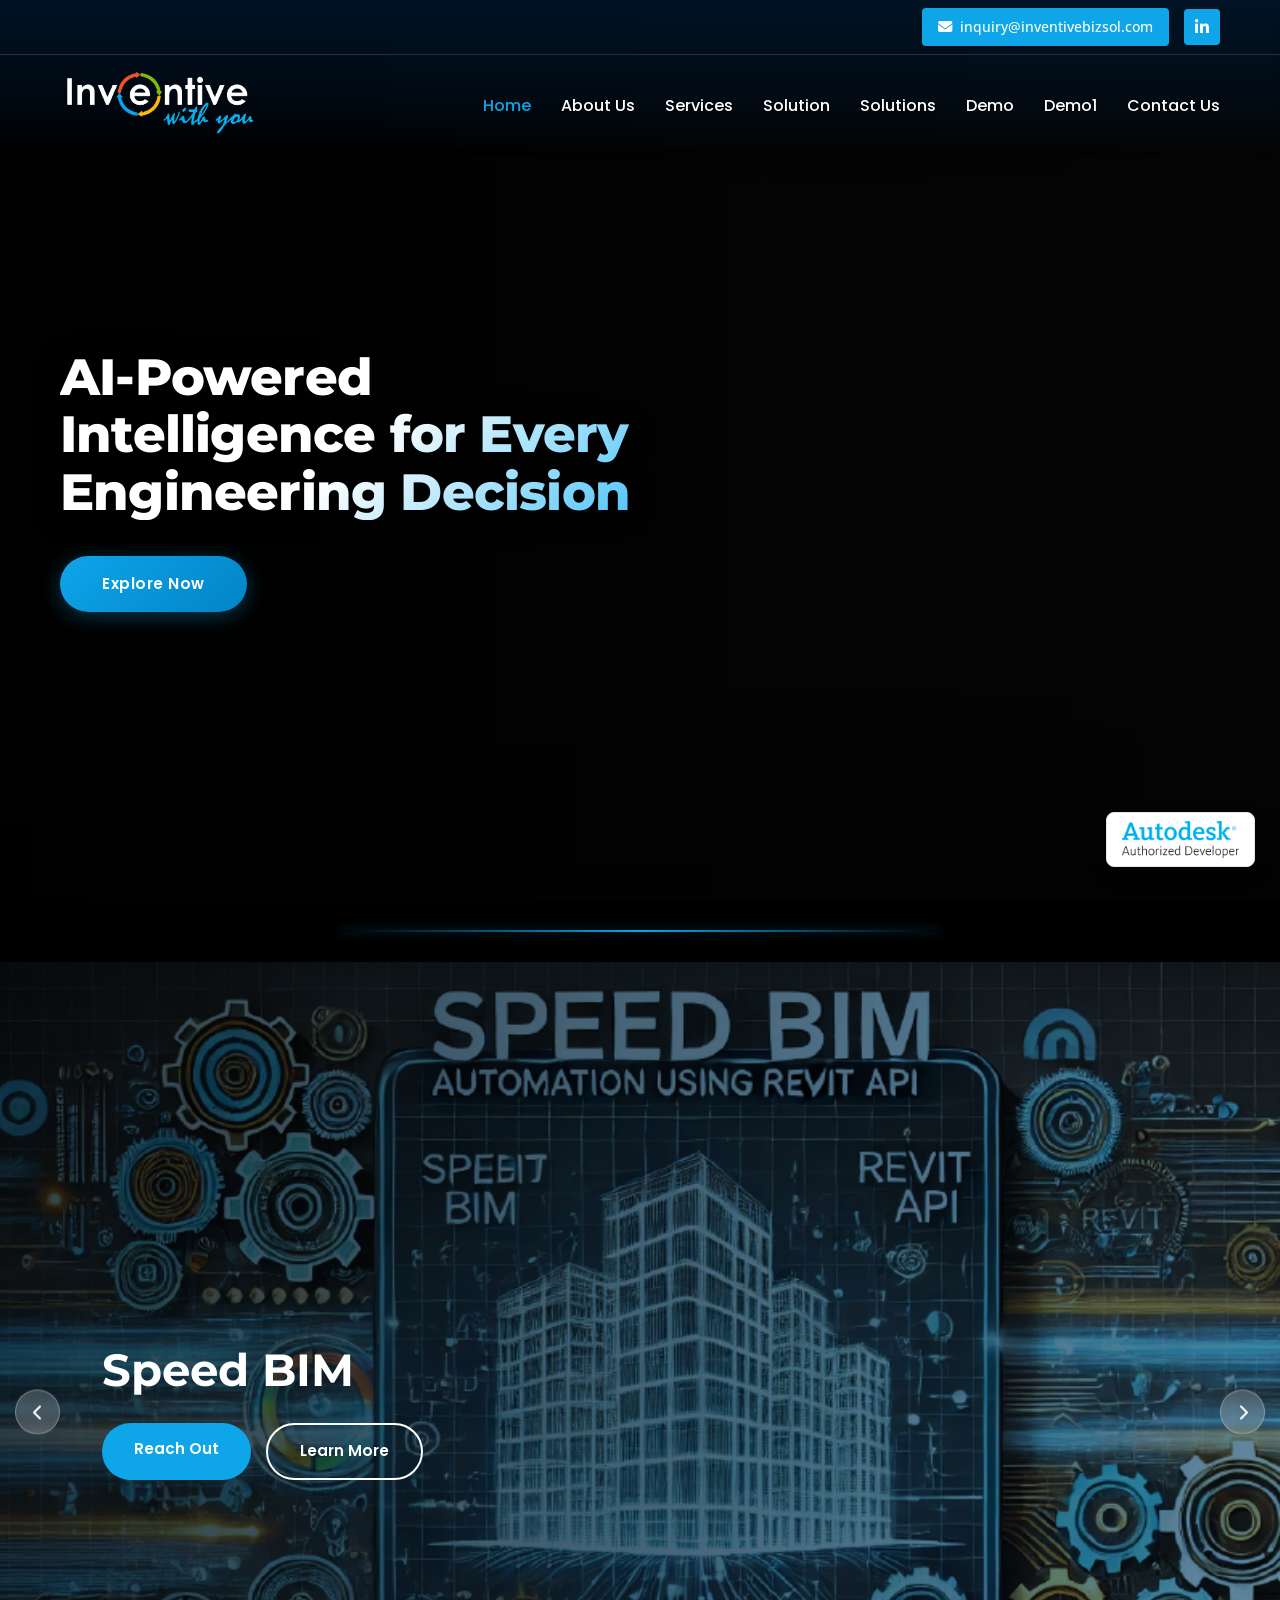
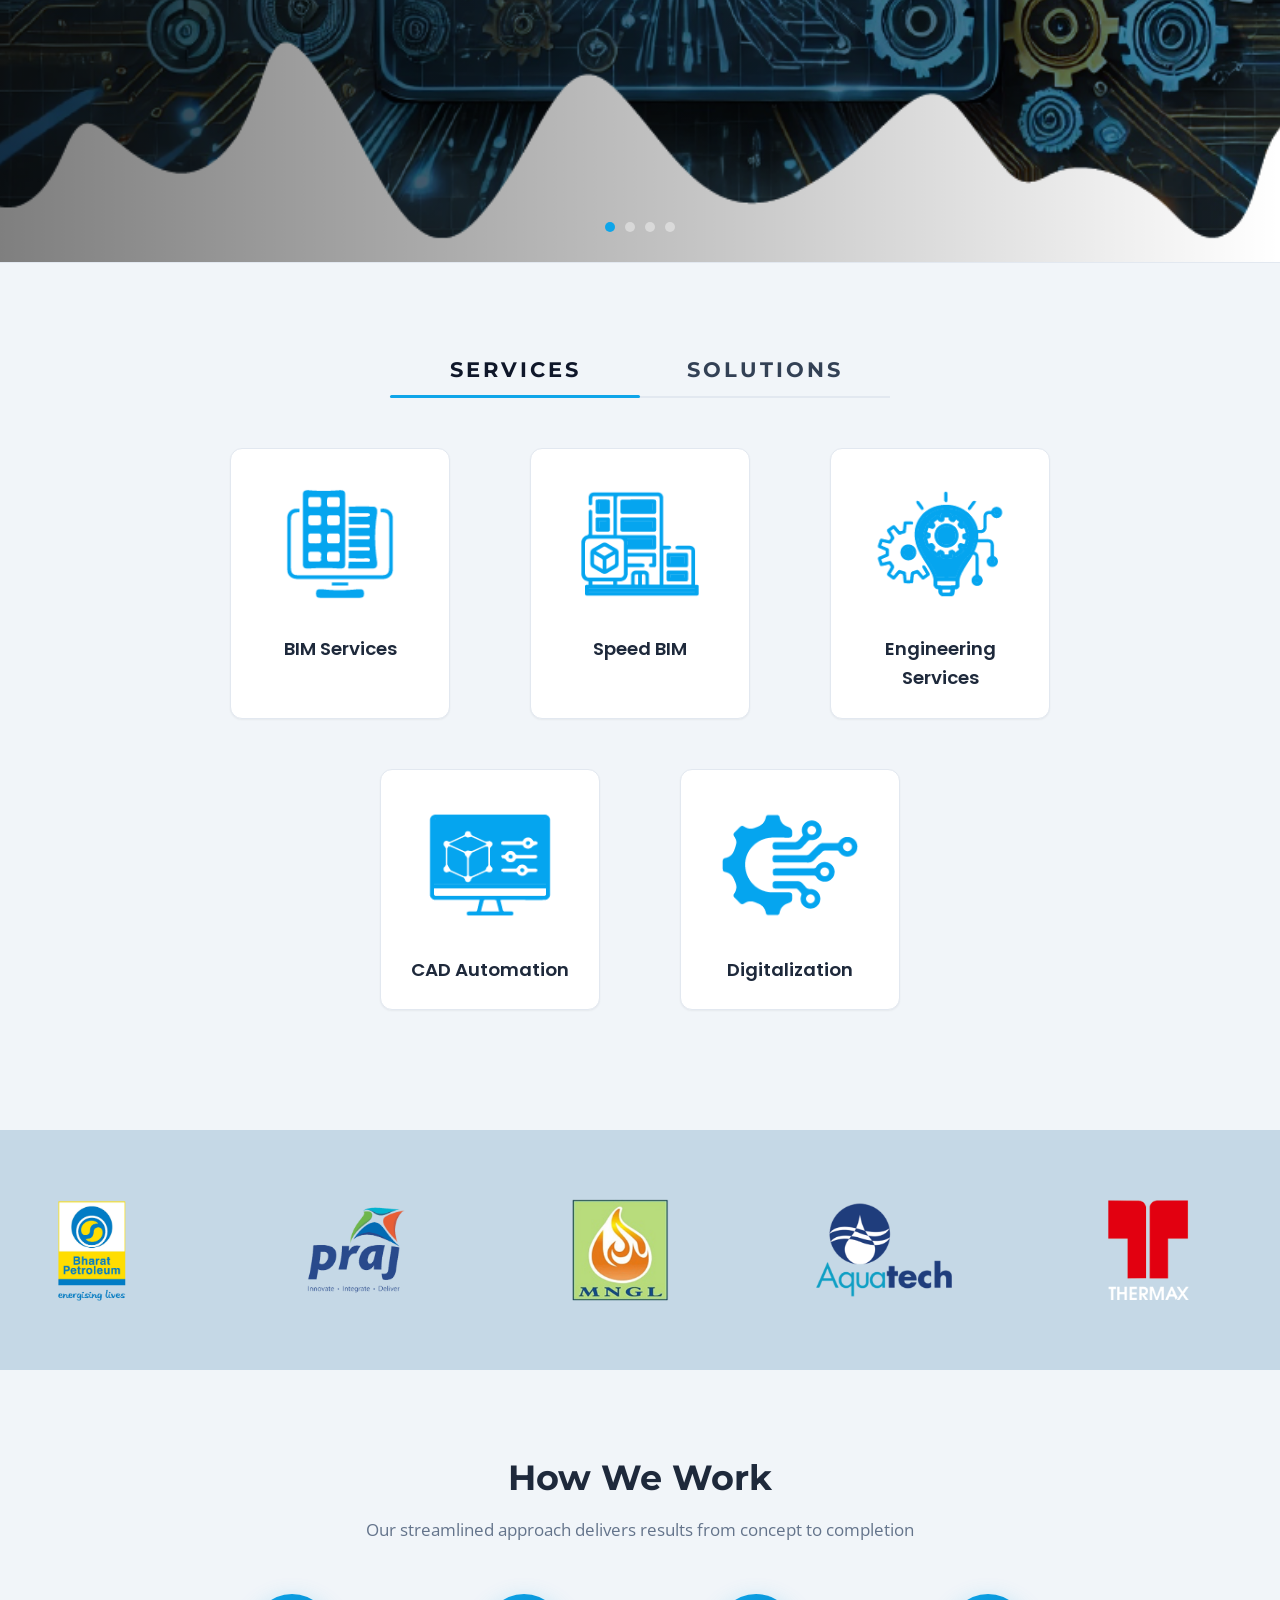
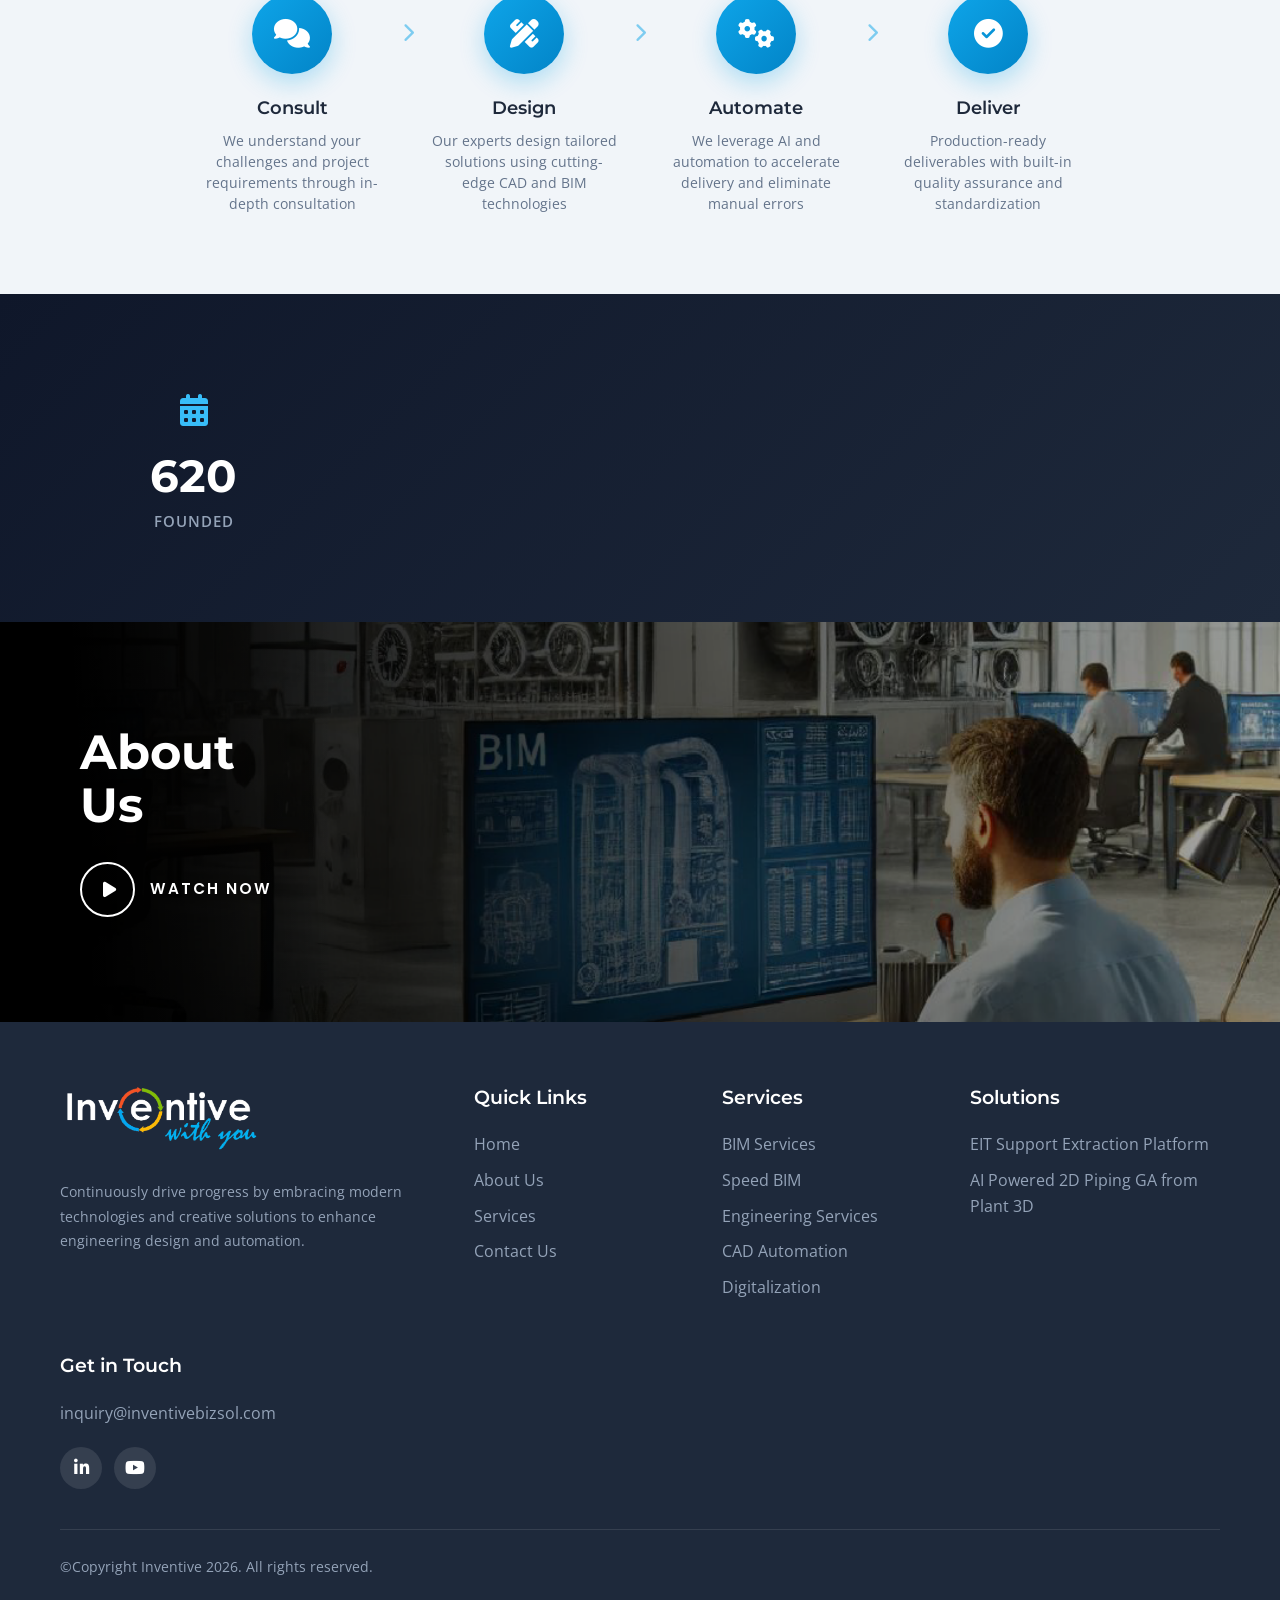
==== commit e14fb372: "Add demo enhancements, video integration, SEO pages, and UI improvements - Enhanced demo page with v" ====
--- a/index.html
+++ b/index.html
@@ -79,7 +79,7 @@
         <!-- Video Background - right side -->
         <div class="solutions-hero-video-bg">
             <video autoplay muted loop playsinline>
-                <source src="videos/ai-blue-data.mp4" type="video/mp4">
+                <source src="videos/Samanvay-AI.mp4" type="video/mp4">
             </video>
         </div>
         <!-- Dark overlay -->
@@ -399,7 +399,7 @@
                 </div>
                 <div class="footer-col">
                     <h4 class="footer-heading">Get in Touch</h4>
-                    <p class="footer-email">inquiry@inventivebizsol.com</p>
+                    <a href="contact.html" class="footer-email">inquiry@inventivebizsol.com</a>
                     <div class="footer-social">
                         <a href="https://www.linkedin.com/company/inventive-business-solutions-pvt-ltd" target="_blank" aria-label="LinkedIn"><i class="fab fa-linkedin-in"></i></a>
                         <a href="https://www.youtube.com/@Inventivebizsol" target="_blank" aria-label="YouTube"><i class="fab fa-youtube"></i></a>
--- a/css/style.css
+++ b/css/style.css
@@ -418,22 +418,24 @@
 
 .palantir-hero-btn {
     display: inline-block;
-    background-color: transparent;
+    background: linear-gradient(135deg, var(--primary-color), var(--primary-dark));
     color: #FFFFFF;
-    padding: 14px 32px;
-    border: 1.5px solid #FFFFFF;
-    border-radius: 0;
+    padding: 16px 42px;
+    border: none;
+    border-radius: 30px;
     font-family: var(--font-primary);
-    font-weight: 500;
+    font-weight: 600;
     font-size: 0.95rem;
     letter-spacing: 0.5px;
-    transition: background-color 0.3s ease, color 0.3s ease;
+    transition: all 0.35s ease;
     text-decoration: none;
+    box-shadow: 0 4px 20px rgba(14, 165, 233, 0.35);
 }
 
 .palantir-hero-btn:hover {
-    background-color: #FFFFFF;
-    color: #1C1C1C;
+    background: linear-gradient(135deg, var(--primary-light), var(--primary-color));
+    transform: translateY(-2px);
+    box-shadow: 0 8px 30px rgba(14, 165, 233, 0.45);
 }
 
 .palantir-hero-video {
@@ -457,18 +459,18 @@
 .solutions-hero-section {
     position: relative;
     min-height: 100vh;
-    background-color: #0a0a0a;
+    background-color: #050505;
     overflow: hidden;
     display: flex;
     align-items: center;
 }
 
-/* Video positioned on the right side, sticking to right edge */
+/* Video background covering the whole section */
 .solutions-hero-video-bg {
     position: absolute;
     top: 0;
-    right: 0;
-    width: 60%;
+    left: 0;
+    width: 100%;
     height: 100%;
     z-index: 0;
 }
@@ -477,18 +479,20 @@
     width: 100%;
     height: 100%;
     object-fit: cover;
-    object-position: center right;
+    object-position: center;
     display: block;
 }
 
-/* Thin dark overlay across entire section */
+/* Multi-layer overlay: dark left fade + subtle bottom vignette */
 .solutions-hero-dark-overlay {
     position: absolute;
     top: 0;
     left: 0;
     width: 100%;
     height: 100%;
-    background: linear-gradient(90deg, #0a0a0a 30%, rgba(10, 10, 10, 0.7) 55%, rgba(0, 0, 0, 0.3) 100%);
+    background:
+        linear-gradient(90deg, rgba(0, 0, 0, 0.88) 0%, rgba(0, 0, 0, 0.65) 35%, rgba(0, 0, 0, 0.25) 60%, rgba(0, 0, 0, 0.08) 100%),
+        linear-gradient(180deg, rgba(0, 0, 0, 0.3) 0%, transparent 30%, transparent 70%, rgba(0, 0, 0, 0.45) 100%);
     z-index: 1;
     pointer-events: none;
 }
@@ -497,25 +501,29 @@
 .solutions-hero-content {
     position: relative;
     z-index: 2;
-    max-width: 560px;
-    padding: 160px 0 100px;
-    margin-left: max(40px, calc((100vw - 1400px) / 2 + 40px));
+    max-width: 620px;
+    padding: 180px 0 120px;
+    margin-left: max(60px, calc((100vw - 1400px) / 2 + 60px));
 }
 
 .solutions-hero-heading {
     font-family: var(--font-heading);
-    font-size: 2.8rem;
-    font-weight: 700;
-    color: #FFFFFF;
-    line-height: 1.1;
-    margin-bottom: 28px;
-    letter-spacing: -0.5px;
+    font-size: 3.2rem;
+    font-weight: 800;
+    background: linear-gradient(135deg, #FFFFFF 0%, #FFFFFF 50%, var(--primary-light) 100%);
+    -webkit-background-clip: text;
+    -webkit-text-fill-color: transparent;
+    background-clip: text;
+    line-height: 1.12;
+    margin-bottom: 36px;
+    letter-spacing: -0.8px;
+    filter: drop-shadow(0 2px 16px rgba(0, 0, 0, 0.35));
 }
 
 .solutions-hero-subtext {
     font-family: var(--font-secondary);
     font-size: 1.15rem;
-    color: #999999;
+    color: rgba(255, 255, 255, 0.7);
     line-height: 1.7;
     margin-bottom: 40px;
 }
@@ -528,42 +536,40 @@
 
     .solutions-hero-content {
         margin-left: 40px;
-        padding: 140px 0 80px;
+        padding: 150px 0 90px;
     }
 
     .solutions-hero-heading {
-        font-size: 3.4rem;
+        font-size: 2.8rem;
     }
 }
 
 @media (max-width: 768px) {
     .solutions-hero-section {
-        min-height: auto;
-        flex-direction: column;
+        min-height: 75vh;
     }
 
     .solutions-hero-video-bg {
-        position: relative;
+        position: absolute;
         width: 100%;
-        height: 300px;
-        order: 2;
+        height: 100%;
     }
 
     .solutions-hero-dark-overlay {
-        background: linear-gradient(180deg, #0a0a0a 0%, rgba(10, 10, 10, 0.85) 40%, rgba(0, 0, 0, 0.3) 100%);
+        background:
+            linear-gradient(180deg, rgba(0, 0, 0, 0.85) 0%, rgba(0, 0, 0, 0.45) 50%, rgba(0, 0, 0, 0.3) 100%);
     }
 
     .solutions-hero-content {
         position: relative;
         margin-left: 0;
-        padding: 120px 20px 40px;
+        padding: 130px 24px 50px;
         text-align: center;
         max-width: 100%;
-        order: 1;
     }
 
     .solutions-hero-heading {
-        font-size: 2.4rem;
+        font-size: 2.2rem;
     }
 
     .solutions-hero-subtext {
@@ -573,21 +579,22 @@
 }
 
 @media (max-width: 480px) {
+    .solutions-hero-section {
+        min-height: 65vh;
+    }
+
     .solutions-hero-content {
-        padding: 100px 15px 30px;
+        padding: 110px 18px 40px;
     }
 
     .solutions-hero-heading {
-        font-size: 2rem;
+        font-size: 1.85rem;
+        letter-spacing: -0.3px;
     }
 
     .solutions-hero-subtext {
         font-size: 0.9rem;
         margin-bottom: 25px;
-    }
-
-    .solutions-hero-video-bg {
-        height: 220px;
     }
 }
 
@@ -1496,6 +1503,12 @@
     color: var(--footer-text);
     font-size: 1rem;
     margin-bottom: 20px;
+    text-decoration: none;
+    display: inline-block;
+}
+
+.footer-email:hover {
+    color: var(--primary-color);
 }
 
 .footer-social {
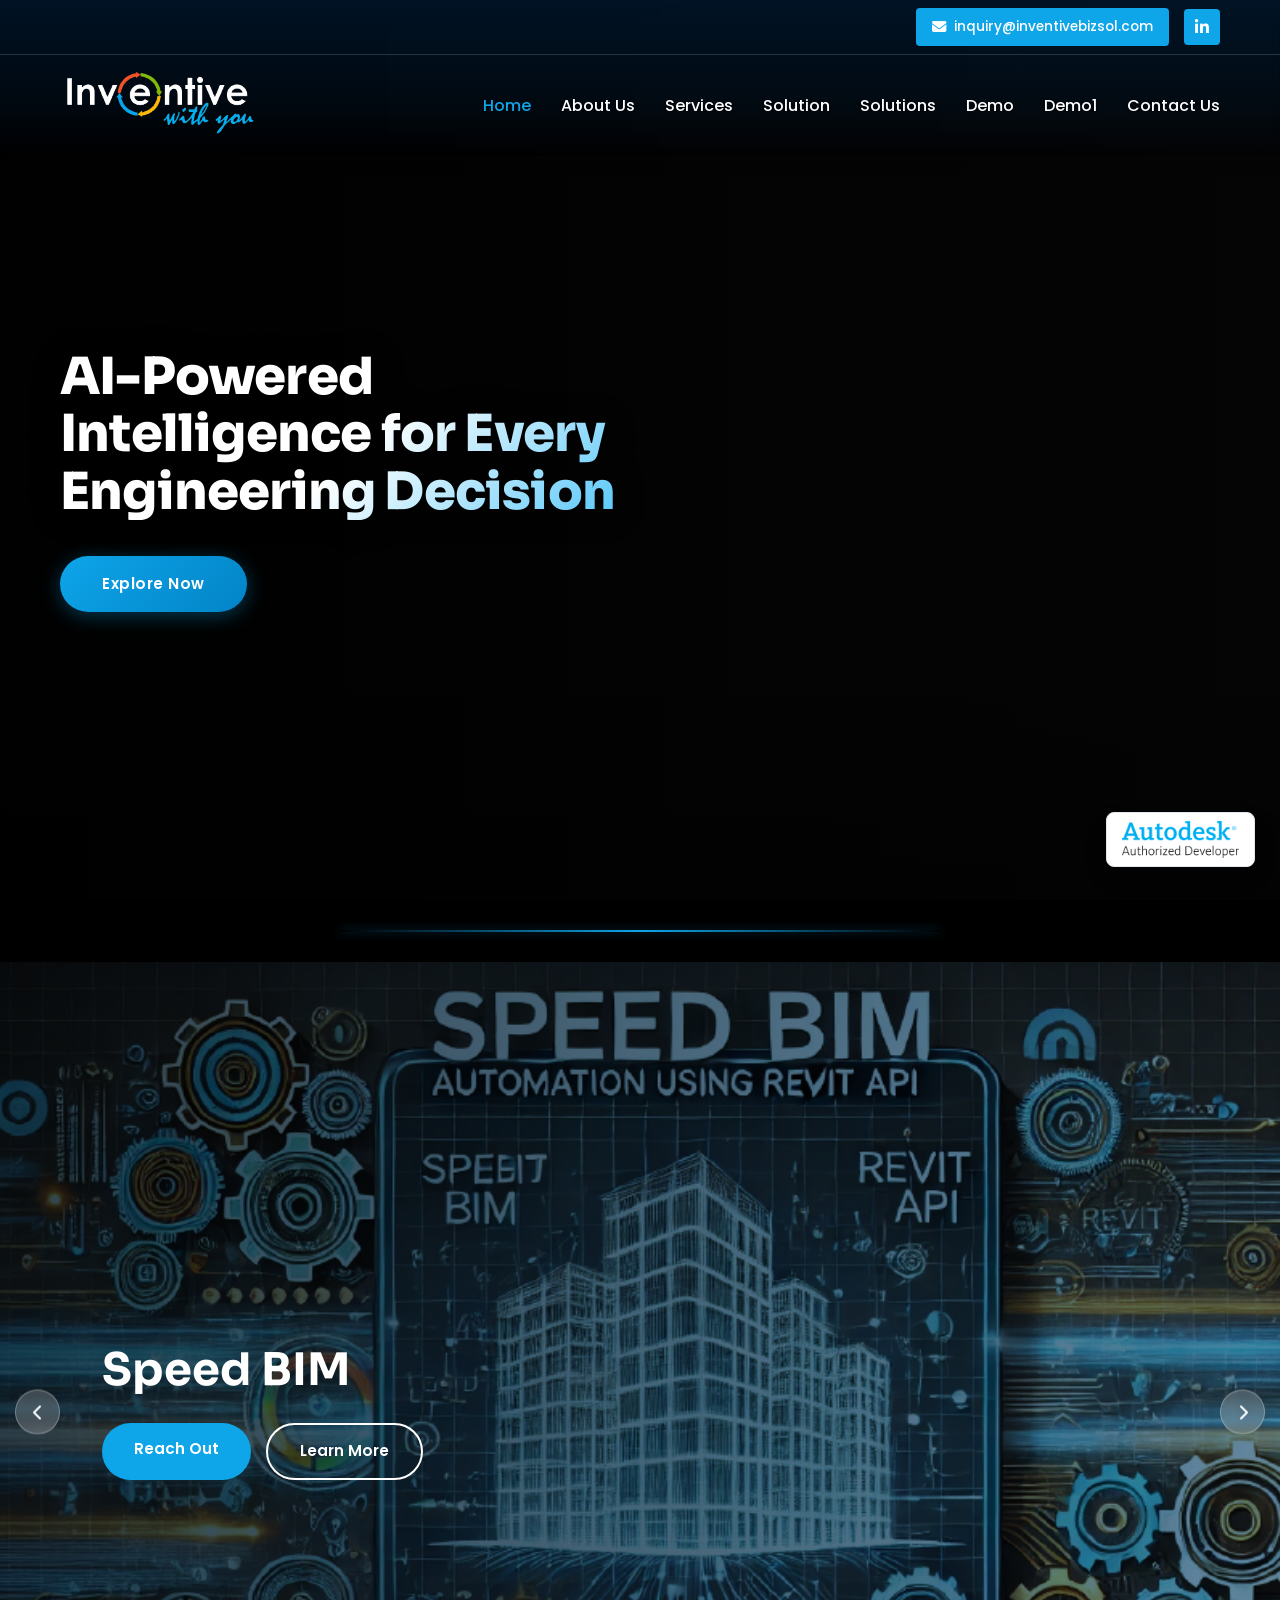
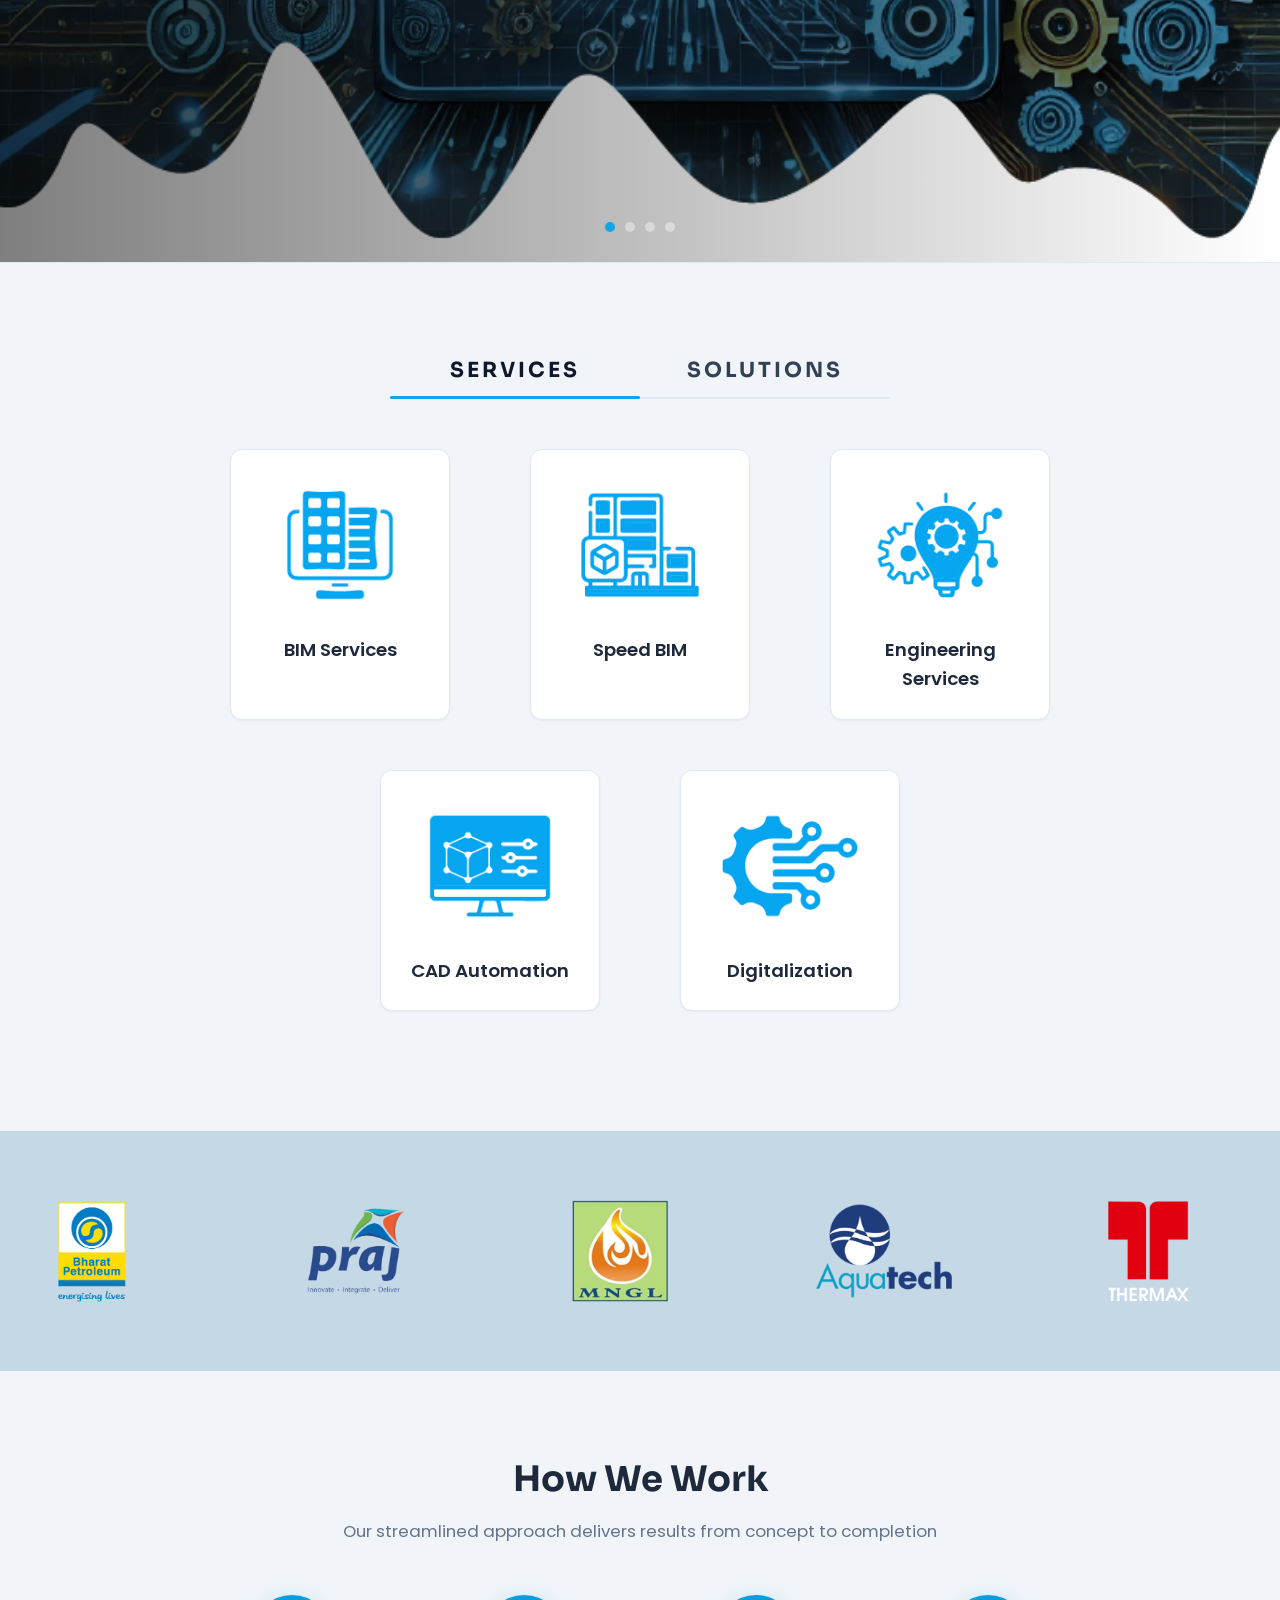
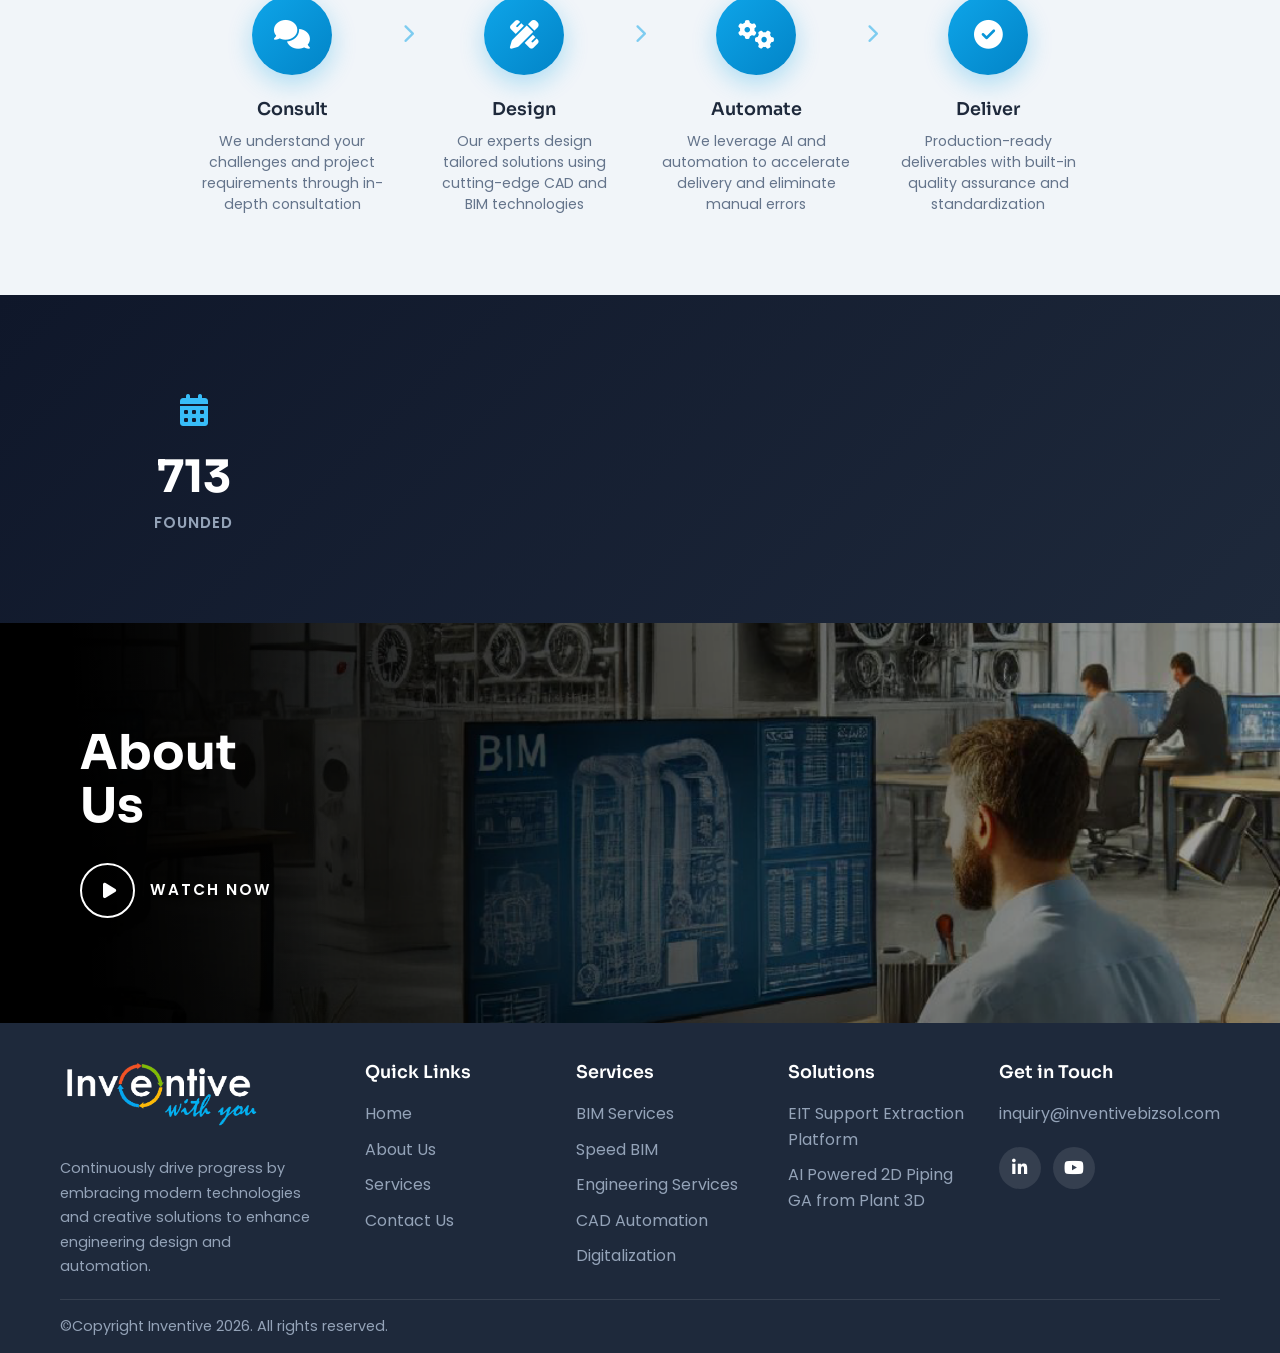
==== commit eb6b63c4: "Update website fonts from Montserrat/Open Sans to Sora/Poppins - Replace Montserrat with Sora for he" ====
--- a/index.html
+++ b/index.html
@@ -7,7 +7,7 @@
     <link rel="icon" type="image/png" href="images/favicon.png">
     <link rel="stylesheet" href="css/style.css">
     <link rel="stylesheet" href="https://cdnjs.cloudflare.com/ajax/libs/font-awesome/6.4.0/css/all.min.css">
-    <link href="https://fonts.googleapis.com/css2?family=Montserrat:wght@300;400;500;600;700&family=Open+Sans:wght@300;400;500;600;700&family=Poppins:wght@300;400;500;600;700&display=swap" rel="stylesheet">
+    <link href="https://fonts.googleapis.com/css2?family=Sora:wght@300;400;500;600;700&family=Poppins:wght@300;400;500;600;700&display=swap" rel="stylesheet">
 </head>
 <body>
     <!-- Header -->
--- a/css/style.css
+++ b/css/style.css
@@ -33,8 +33,8 @@
 
     --transition: all 0.3s ease;
     --font-primary: 'Poppins', sans-serif;
-    --font-secondary: 'Open Sans', sans-serif;
-    --font-heading: 'Montserrat', sans-serif;
+    --font-secondary: 'Poppins', sans-serif;
+    --font-heading: 'Sora', sans-serif;
 }
 
 /* ===== Reset & Base ===== */
@@ -1448,14 +1448,14 @@
 /* ===== Footer ===== */
 .footer {
     background-color: var(--footer-bg);
-    padding: 60px 0 0;
+    padding: 35px 0 0;
 }
 
 .footer-grid {
     display: grid;
-    grid-template-columns: 1.8fr 1fr 1fr 1.2fr;
-    gap: 40px;
-    padding-bottom: 40px;
+    grid-template-columns: 1.5fr 1fr 1fr 1fr 1fr;
+    gap: 25px;
+    padding-bottom: 20px;
 }
 
 .footer-about {
@@ -1477,9 +1477,9 @@
 .footer-heading {
     color: var(--footer-heading);
     font-family: var(--font-heading);
-    font-size: 1.2rem;
+    font-size: 1.1rem;
     font-weight: 600;
-    margin-bottom: 20px;
+    margin-bottom: 15px;
 }
 
 .footer-services-list li,
@@ -1537,7 +1537,7 @@
     display: flex;
     justify-content: space-between;
     align-items: center;
-    padding: 25px 0;
+    padding: 15px 0;
     border-top: 1px solid rgba(255,255,255,0.1);
 }
 
@@ -2943,7 +2943,8 @@
 
 .service-detail-buttons {
     display: flex;
-    gap: 15px;
+    align-items: center;
+    gap: 12px;
     flex-wrap: wrap;
 }
 
@@ -2951,12 +2952,13 @@
     display: inline-block;
     background-color: var(--primary-color);
     color: var(--white);
-    padding: 14px 35px;
+    padding: 11px 24px;
     border-radius: 25px;
     font-family: var(--font-primary);
     font-weight: 600;
-    font-size: 0.95rem;
+    font-size: 0.9rem;
     transition: var(--transition);
+    white-space: nowrap;
 }
 
 .btn-enquire:hover {
@@ -2967,18 +2969,19 @@
 .btn-read-more {
     display: inline-block;
     background-color: transparent;
-    color: #333;
-    padding: 14px 35px;
+    color: var(--primary-color);
+    padding: 11px 24px;
     border-radius: 25px;
-    border: 2px solid #333;
+    border: 2px solid var(--primary-color);
     font-family: var(--font-primary);
     font-weight: 600;
-    font-size: 0.95rem;
+    font-size: 0.9rem;
     transition: var(--transition);
+    white-space: nowrap;
 }
 
 .btn-read-more:hover {
-    background-color: #333;
+    background-color: var(--primary-color);
     color: var(--white);
 }
 
@@ -3048,6 +3051,93 @@
     color: var(--text-heading);
 }
 
+/* ===== Watch Video Button (Solutions Page) ===== */
+.btn-watch-video {
+    display: inline-flex;
+    align-items: center;
+    gap: 6px;
+    padding: 11px 24px;
+    background-color: var(--primary-dark);
+    color: #fff;
+    border-radius: 25px;
+    font-size: 0.9rem;
+    font-weight: 600;
+    font-family: var(--font-primary);
+    text-decoration: none;
+    transition: all 0.3s ease;
+    white-space: nowrap;
+}
+
+.btn-watch-video:hover {
+    background-color: var(--primary-color);
+    transform: translateY(-2px);
+    color: #fff;
+}
+
+.btn-watch-video i {
+    font-size: 1rem;
+}
+
+/* ===== Solution Video Modal ===== */
+.solution-video-modal-overlay {
+    position: fixed;
+    inset: 0;
+    background: rgba(15, 23, 42, 0.85);
+    backdrop-filter: blur(6px);
+    z-index: 10000;
+    display: none;
+    align-items: center;
+    justify-content: center;
+}
+
+.solution-video-modal-overlay.active {
+    display: flex;
+}
+
+.solution-video-modal {
+    position: relative;
+    width: 90%;
+    max-width: 1100px;
+    border-radius: 14px;
+    overflow: visible;
+    box-shadow: 0 20px 60px rgba(0, 0, 0, 0.4);
+    animation: vidPopIn 0.35s ease;
+}
+
+.solution-video-modal .vid-gate-wrap {
+    border-radius: 14px;
+    overflow: hidden;
+}
+
+.solution-video-modal-close {
+    position: absolute;
+    top: -44px;
+    right: 0;
+    width: 32px;
+    height: 32px;
+    border: none;
+    border-radius: 50%;
+    background: rgba(255, 255, 255, 0.2);
+    color: #fff;
+    font-size: 16px;
+    cursor: pointer;
+    display: flex;
+    align-items: center;
+    justify-content: center;
+    transition: all 0.2s;
+    z-index: 10;
+}
+
+.solution-video-modal-close:hover {
+    background: rgba(239, 68, 68, 0.85);
+    transform: scale(1.1);
+}
+
+@keyframes vidPopIn {
+    from { opacity: 0; transform: scale(0.9) translateY(20px); }
+    to { opacity: 1; transform: scale(1) translateY(0); }
+}
+
 /* ===== Responsive Design ===== */
 @media (max-width: 1024px) {
     .hero-slider {
@@ -3068,8 +3158,8 @@
     }
 
     .footer-grid {
-        grid-template-columns: 1.5fr 1fr 1fr 1fr;
-        gap: 30px;
+        grid-template-columns: 1.5fr 1fr 1fr 1fr 1fr;
+        gap: 20px;
     }
 
     .contact-hero {
@@ -3392,12 +3482,12 @@
     }
 
     .footer-grid {
-        grid-template-columns: 1fr 1fr;
-        gap: 30px;
+        grid-template-columns: 1fr 1fr 1fr;
+        gap: 20px;
     }
 
     .footer-about {
-        grid-column: span 2;
+        grid-column: span 3;
     }
 
     .footer-bottom {
@@ -3706,12 +3796,12 @@
     }
 
     .footer {
-        padding: 40px 0 0;
+        padding: 30px 0 0;
     }
 
     .footer-grid {
         grid-template-columns: 1fr;
-        gap: 25px;
+        gap: 20px;
     }
 
     .footer-about {
@@ -3866,7 +3956,8 @@
     }
 
     .btn-enquire,
-    .btn-read-more {
+    .btn-read-more,
+    .btn-watch-video {
         padding: 12px 25px;
         font-size: 0.85rem;
         text-align: center;
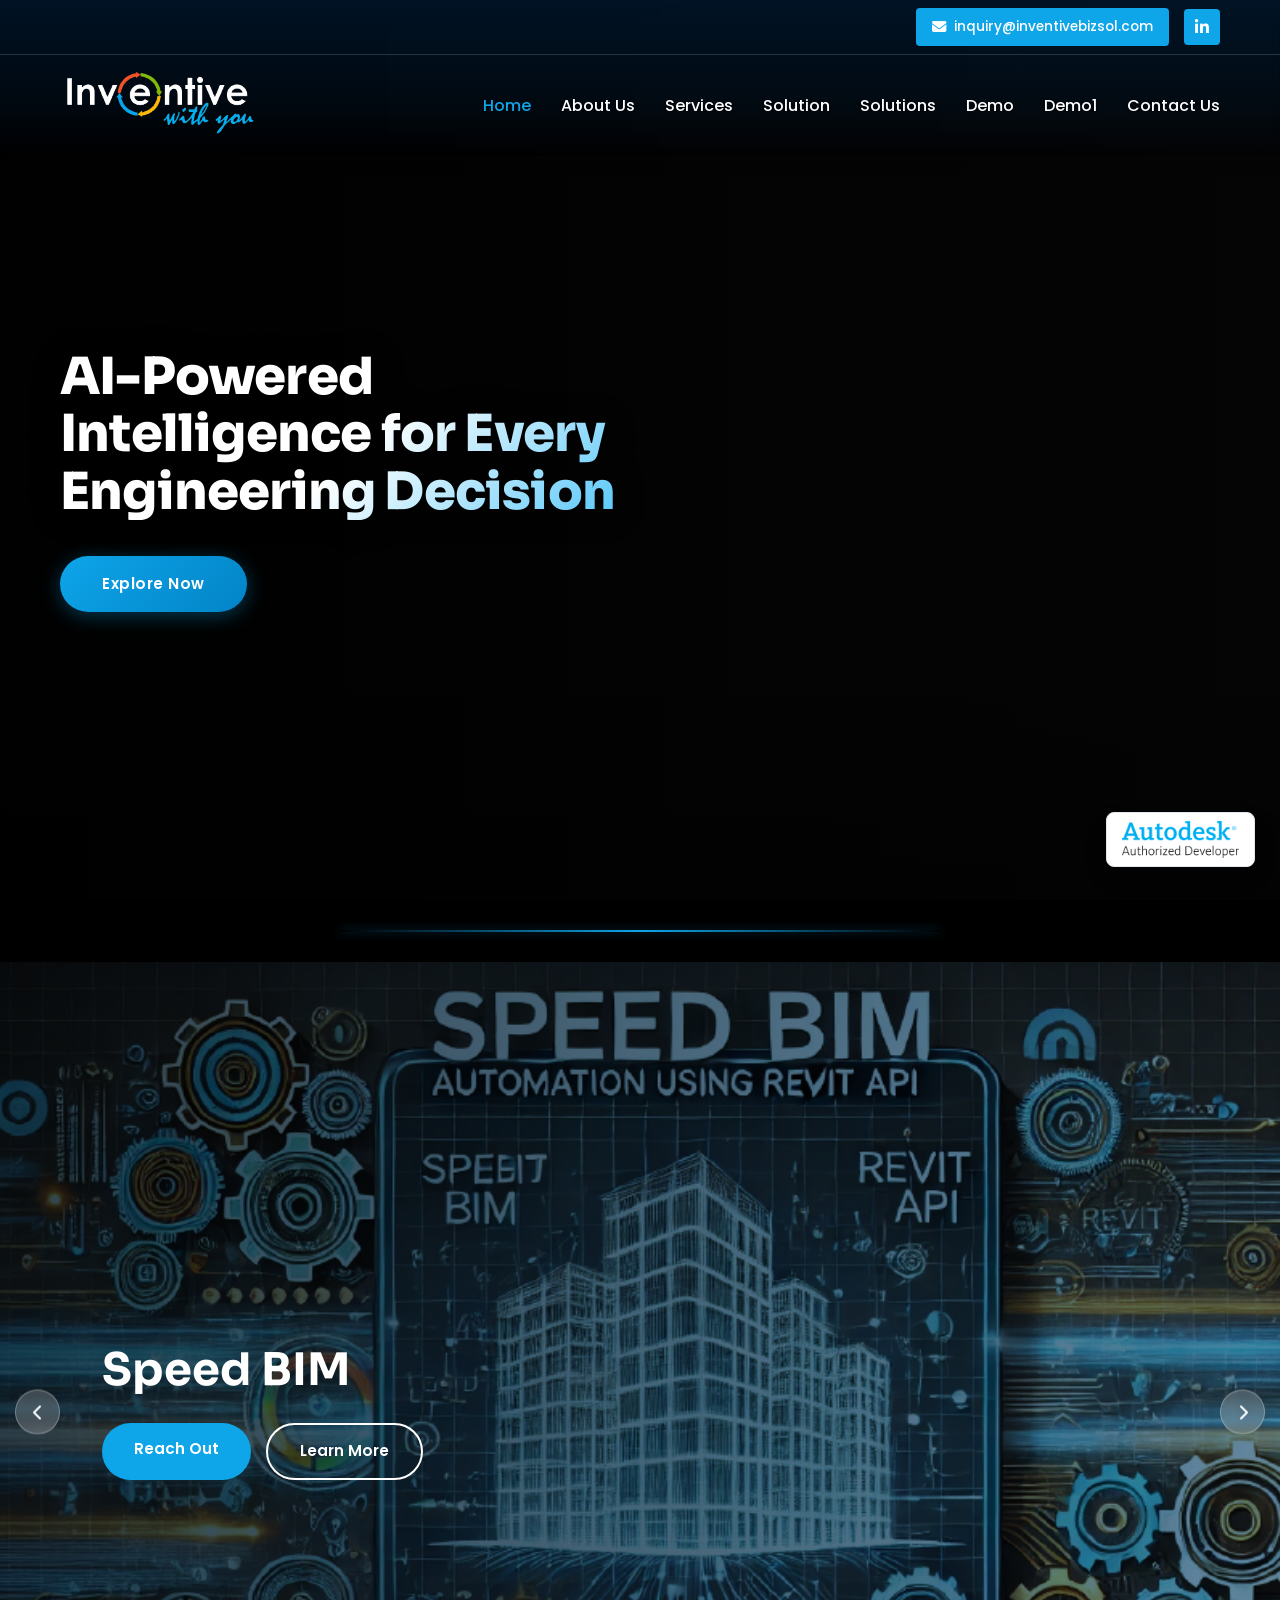
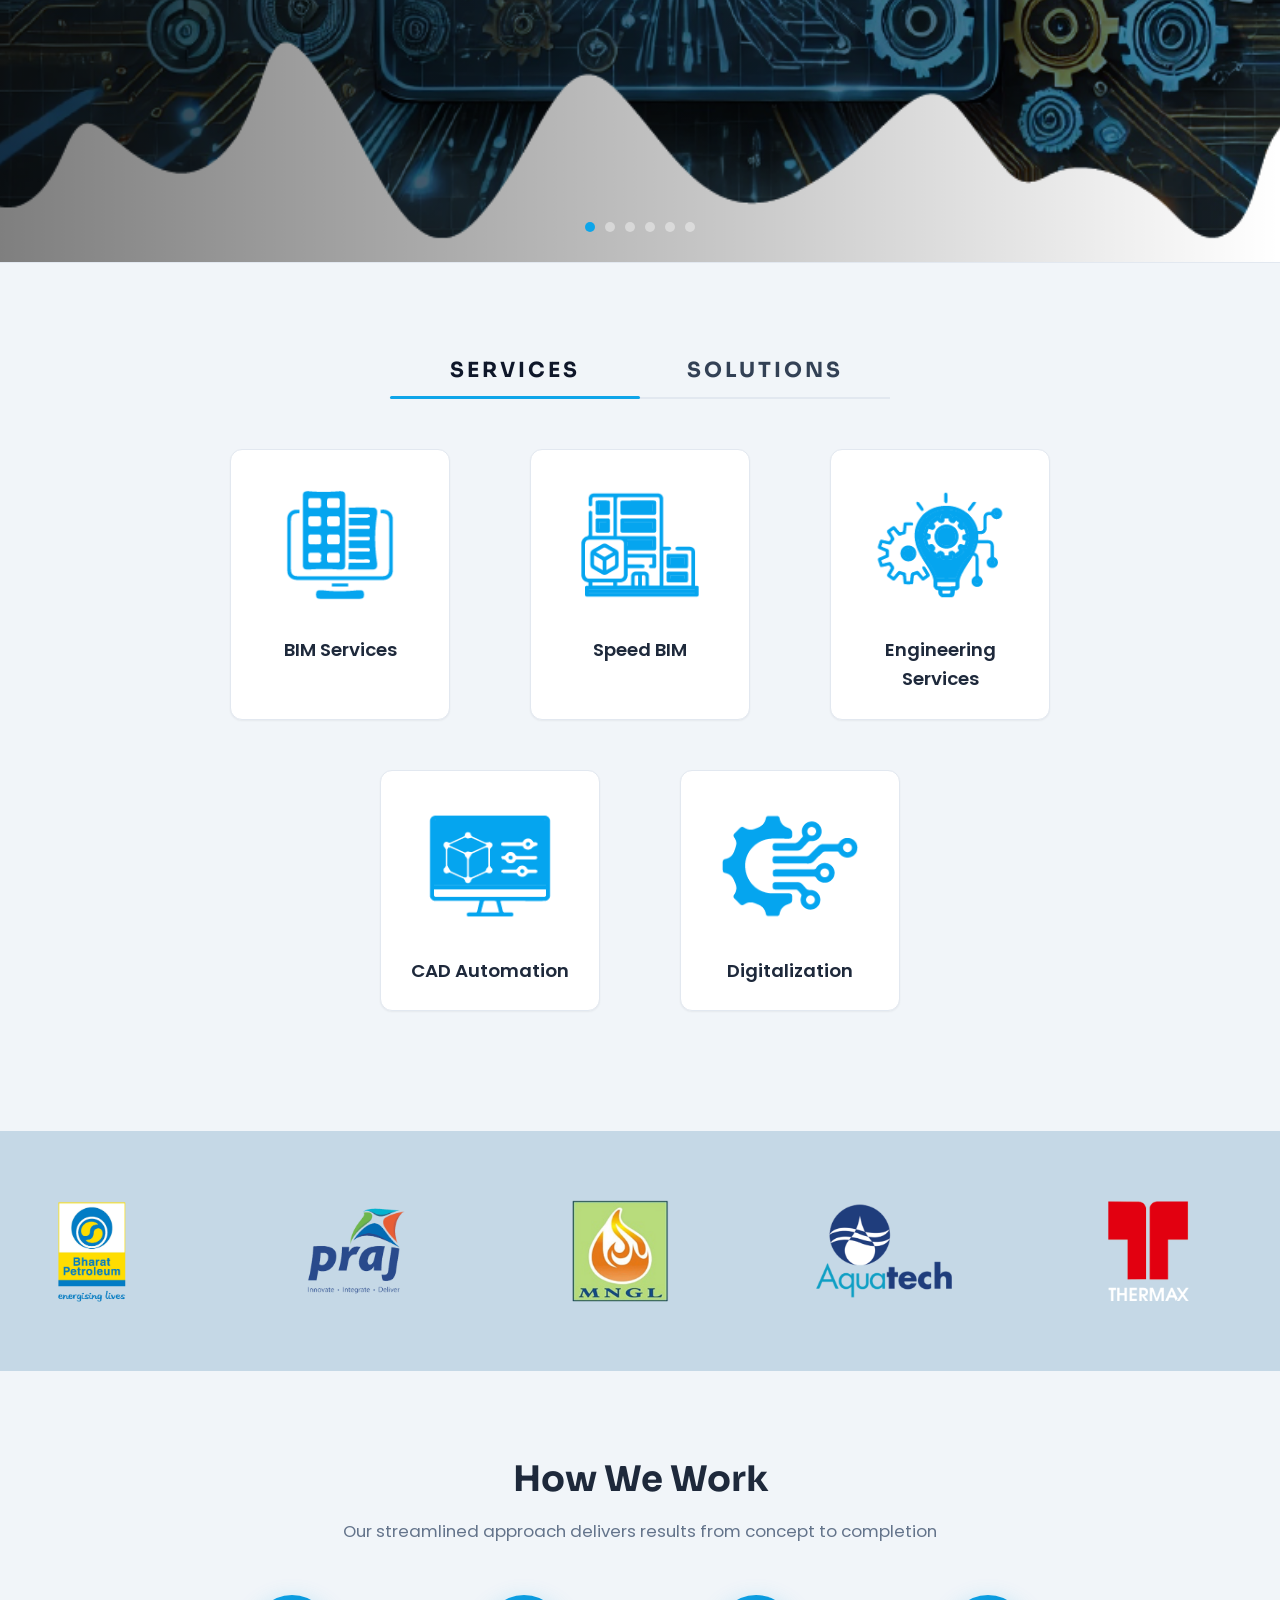
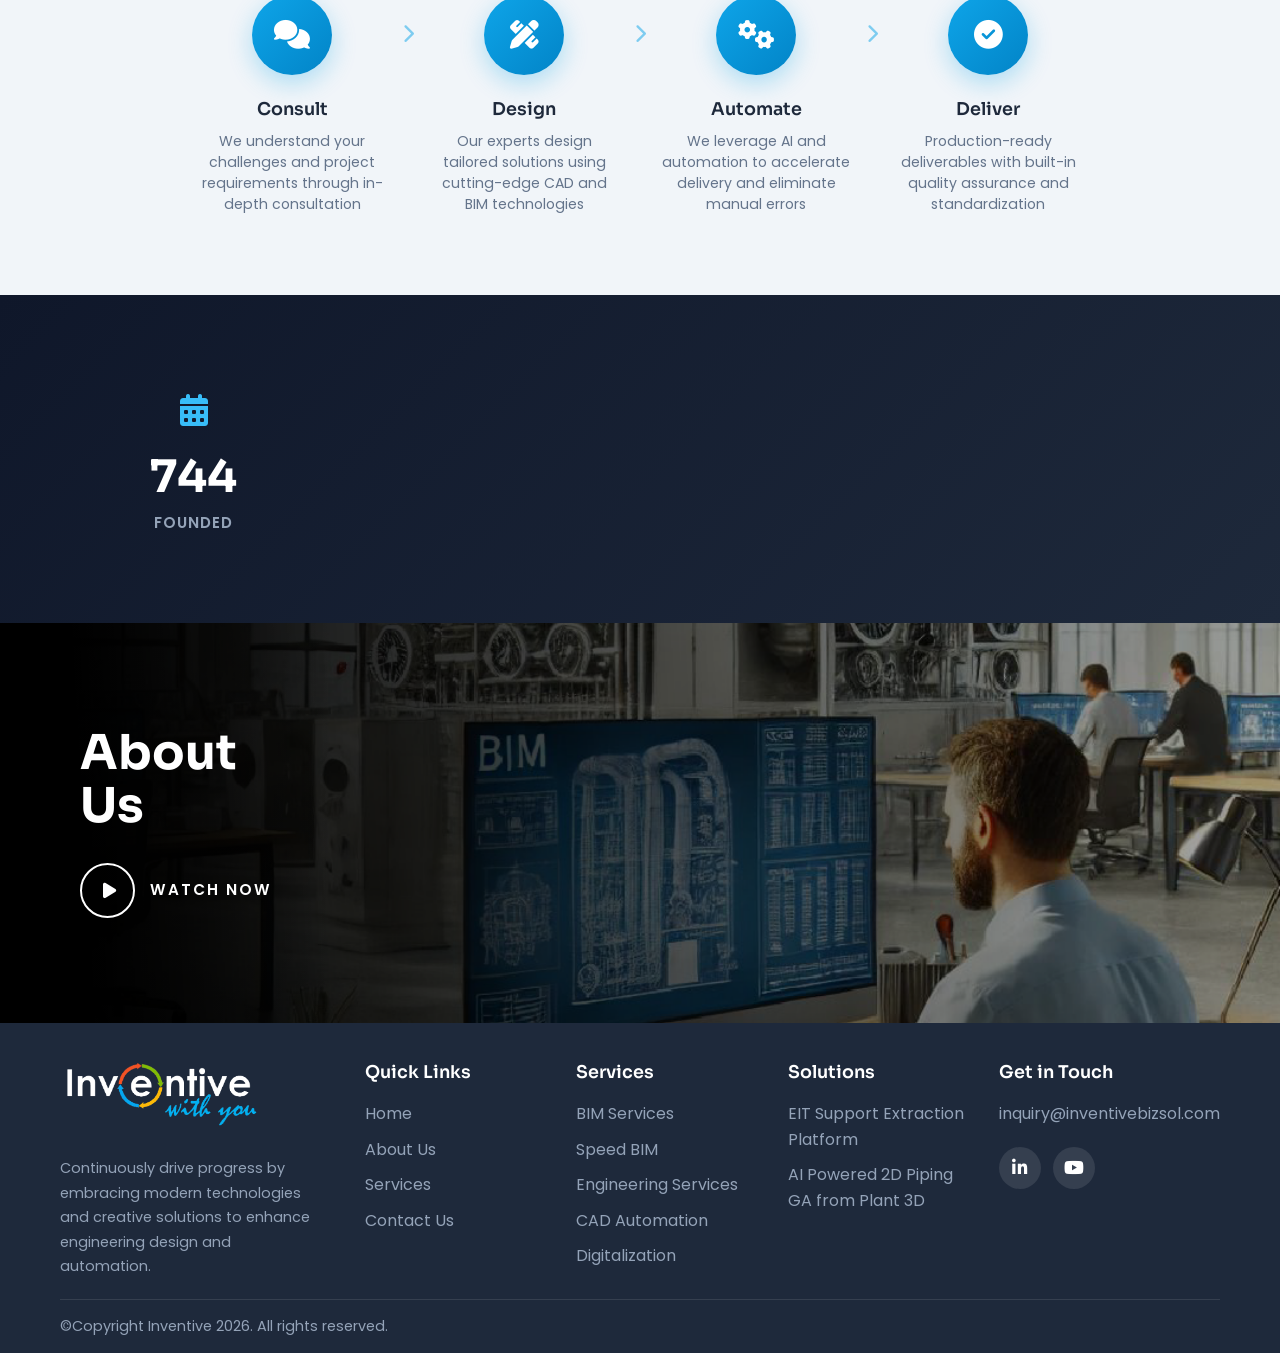
==== commit bdbd8bda: "home page slider updated" ====
--- a/index.html
+++ b/index.html
@@ -155,6 +155,34 @@
                     </div>
                 </div>
             </div>
+            <!-- Slide 5 - EIT Support Extraction Platform -->
+            <div class="slide" data-slide="4">
+                <div class="slide-bg" style="background-image: url('images/EIT-Support-Extraction-Platform.jfif')"></div>
+                <div class="slide-bg-mobile" style="background-image: url('images/EIT-Support-Extraction-Platform.jfif')"></div>
+                <div class="slide-overlay">
+                    <div class="slide-content">
+                        <h2 class="slide-title">EIT Support Extraction Platform</h2>
+                        <div class="slide-buttons">
+                            <a href="contact.html" class="btn-primary">Reach Out</a>
+                            <a href="solutions.html" class="btn-secondary">Learn More</a>
+                        </div>
+                    </div>
+                </div>
+            </div>
+            <!-- Slide 6 - AI Powered 2D Piping GA from Plant 3D -->
+            <div class="slide" data-slide="5">
+                <div class="slide-bg" style="background-image: url('images/AI-Powered-2D-Piping-GA.png')"></div>
+                <div class="slide-bg-mobile" style="background-image: url('images/AI-Powered-2D-Piping-GA.png')"></div>
+                <div class="slide-overlay">
+                    <div class="slide-content">
+                        <h2 class="slide-title">AI Powered 2D Piping GA from Plant 3D</h2>
+                        <div class="slide-buttons">
+                            <a href="contact.html" class="btn-primary">Reach Out</a>
+                            <a href="solutions.html" class="btn-secondary">Learn More</a>
+                        </div>
+                    </div>
+                </div>
+            </div>
         </div>
 
         <!-- Slider Arrows -->
@@ -171,6 +199,8 @@
             <span class="slider-dot" data-slide="1"></span>
             <span class="slider-dot" data-slide="2"></span>
             <span class="slider-dot" data-slide="3"></span>
+            <span class="slider-dot" data-slide="4"></span>
+            <span class="slider-dot" data-slide="5"></span>
         </div>
     </section>
 
--- a/css/style.css
+++ b/css/style.css
@@ -878,6 +878,226 @@
 .slider-dot.active,
 .slider-dot:hover {
     background-color: var(--primary-color);
+}
+
+/* ===== Solutions Slider Section ===== */
+.sol-hero-slider {
+    position: relative;
+    width: 100%;
+    height: 60vh;
+    min-height: 400px;
+    overflow: hidden;
+}
+
+.sol-slider-heading-wrap {
+    position: absolute;
+    top: 25px;
+    left: 50%;
+    transform: translateX(-50%);
+    z-index: 15;
+    text-align: center;
+}
+
+.sol-slider-heading {
+    font-family: var(--font-heading);
+    font-size: 1.6rem;
+    font-weight: 700;
+    color: var(--white);
+    letter-spacing: 3px;
+    text-transform: uppercase;
+    text-shadow: 0 2px 8px rgba(0, 0, 0, 0.5);
+}
+
+.sol-slider-wrapper {
+    position: relative;
+    width: 100%;
+    height: 100%;
+}
+
+.sol-slide {
+    position: absolute;
+    top: 0;
+    left: 0;
+    width: 100%;
+    height: 100%;
+    opacity: 0;
+    visibility: hidden;
+    transition: opacity 0.7s ease, visibility 0.7s ease;
+}
+
+.sol-slide.active {
+    opacity: 1;
+    visibility: visible;
+    z-index: 1;
+}
+
+.sol-slide-bg {
+    position: absolute;
+    top: 0;
+    left: 0;
+    width: 100%;
+    height: 100%;
+    background-size: cover;
+    background-position: center;
+    background-repeat: no-repeat;
+}
+
+.sol-slide-overlay {
+    position: absolute;
+    top: 0;
+    left: 0;
+    width: 100%;
+    height: 100%;
+    background: linear-gradient(90deg, rgba(0,0,0,0.6) 0%, rgba(0,0,0,0.35) 45%, transparent 100%);
+    display: flex;
+    align-items: center;
+    padding-left: 8%;
+}
+
+.sol-slide-content {
+    max-width: 550px;
+}
+
+.sol-slide-title {
+    font-family: var(--font-heading);
+    font-size: 2.4rem;
+    font-weight: 700;
+    color: var(--white);
+    margin-bottom: 15px;
+    line-height: 1.2;
+}
+
+.sol-slide-desc {
+    font-family: var(--font-primary);
+    font-size: 1.05rem;
+    color: rgba(255, 255, 255, 0.85);
+    line-height: 1.6;
+    margin-bottom: 25px;
+}
+
+.sol-slide-buttons {
+    display: flex;
+    gap: 15px;
+    flex-wrap: wrap;
+}
+
+/* Solutions Slider Arrows */
+.sol-slider-arrow {
+    position: absolute;
+    top: 50%;
+    transform: translateY(-50%);
+    width: 45px;
+    height: 45px;
+    background-color: rgba(255, 255, 255, 0.2);
+    border: 1px solid rgba(255, 255, 255, 0.3);
+    border-radius: 50%;
+    color: var(--white);
+    font-size: 1rem;
+    cursor: pointer;
+    transition: var(--transition);
+    z-index: 10;
+    display: flex;
+    align-items: center;
+    justify-content: center;
+    backdrop-filter: blur(5px);
+}
+
+.sol-slider-prev {
+    left: 15px;
+}
+
+.sol-slider-next {
+    right: 15px;
+}
+
+.sol-slider-arrow:hover {
+    background-color: var(--primary-color);
+    color: var(--white);
+    border-color: var(--primary-color);
+    backdrop-filter: none;
+}
+
+/* Solutions Slider Dots */
+.sol-slider-dots {
+    position: absolute;
+    bottom: 25px;
+    left: 50%;
+    transform: translateX(-50%);
+    display: flex;
+    gap: 10px;
+    z-index: 10;
+}
+
+.sol-slider-dot {
+    width: 10px;
+    height: 10px;
+    border-radius: 50%;
+    background-color: rgba(255, 255, 255, 0.4);
+    cursor: pointer;
+    transition: var(--transition);
+}
+
+.sol-slider-dot.active,
+.sol-slider-dot:hover {
+    background-color: var(--primary-color);
+}
+
+/* Solutions Slider Responsive */
+@media (max-width: 1024px) {
+    .sol-hero-slider {
+        height: 50vh;
+    }
+    .sol-slide-title {
+        font-size: 2rem;
+    }
+    .sol-slide-desc {
+        font-size: 0.95rem;
+    }
+}
+
+@media (max-width: 768px) {
+    .sol-hero-slider {
+        height: 45vh;
+        min-height: 350px;
+    }
+    .sol-slide-overlay {
+        background: linear-gradient(0deg, rgba(0,0,0,0.7) 0%, rgba(0,0,0,0.3) 50%, transparent 100%);
+        align-items: flex-end;
+        padding: 0 5% 60px;
+    }
+    .sol-slide-title {
+        font-size: 1.6rem;
+    }
+    .sol-slide-desc {
+        font-size: 0.9rem;
+        margin-bottom: 18px;
+    }
+    .sol-slider-heading {
+        font-size: 1.2rem;
+    }
+    .sol-slider-arrow {
+        width: 36px;
+        height: 36px;
+        font-size: 0.85rem;
+    }
+}
+
+@media (max-width: 480px) {
+    .sol-hero-slider {
+        height: 40vh;
+        min-height: 300px;
+    }
+    .sol-slide-title {
+        font-size: 1.3rem;
+    }
+    .sol-slide-desc {
+        font-size: 0.85rem;
+    }
+    .sol-slide-buttons .btn-primary,
+    .sol-slide-buttons .btn-secondary {
+        padding: 10px 22px;
+        font-size: 0.85rem;
+    }
 }
 
 /* ===== Services Section ===== */
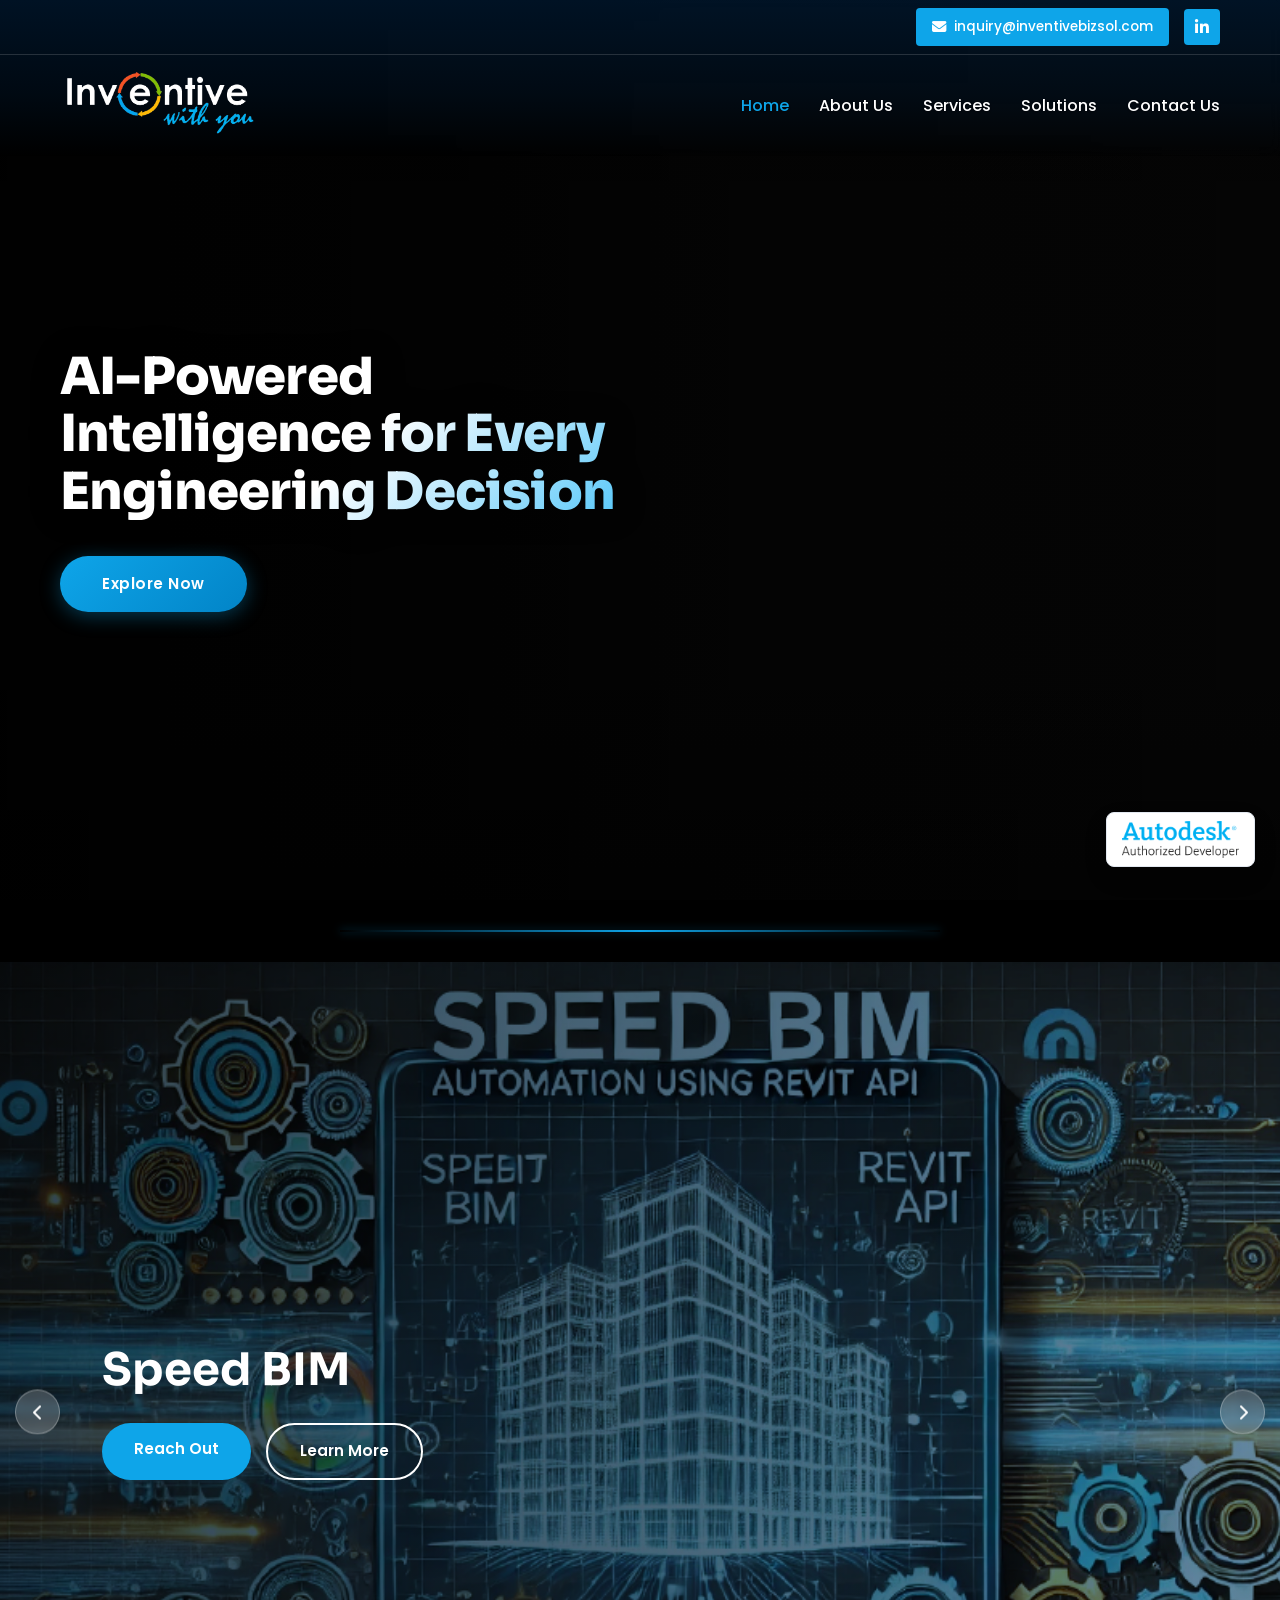
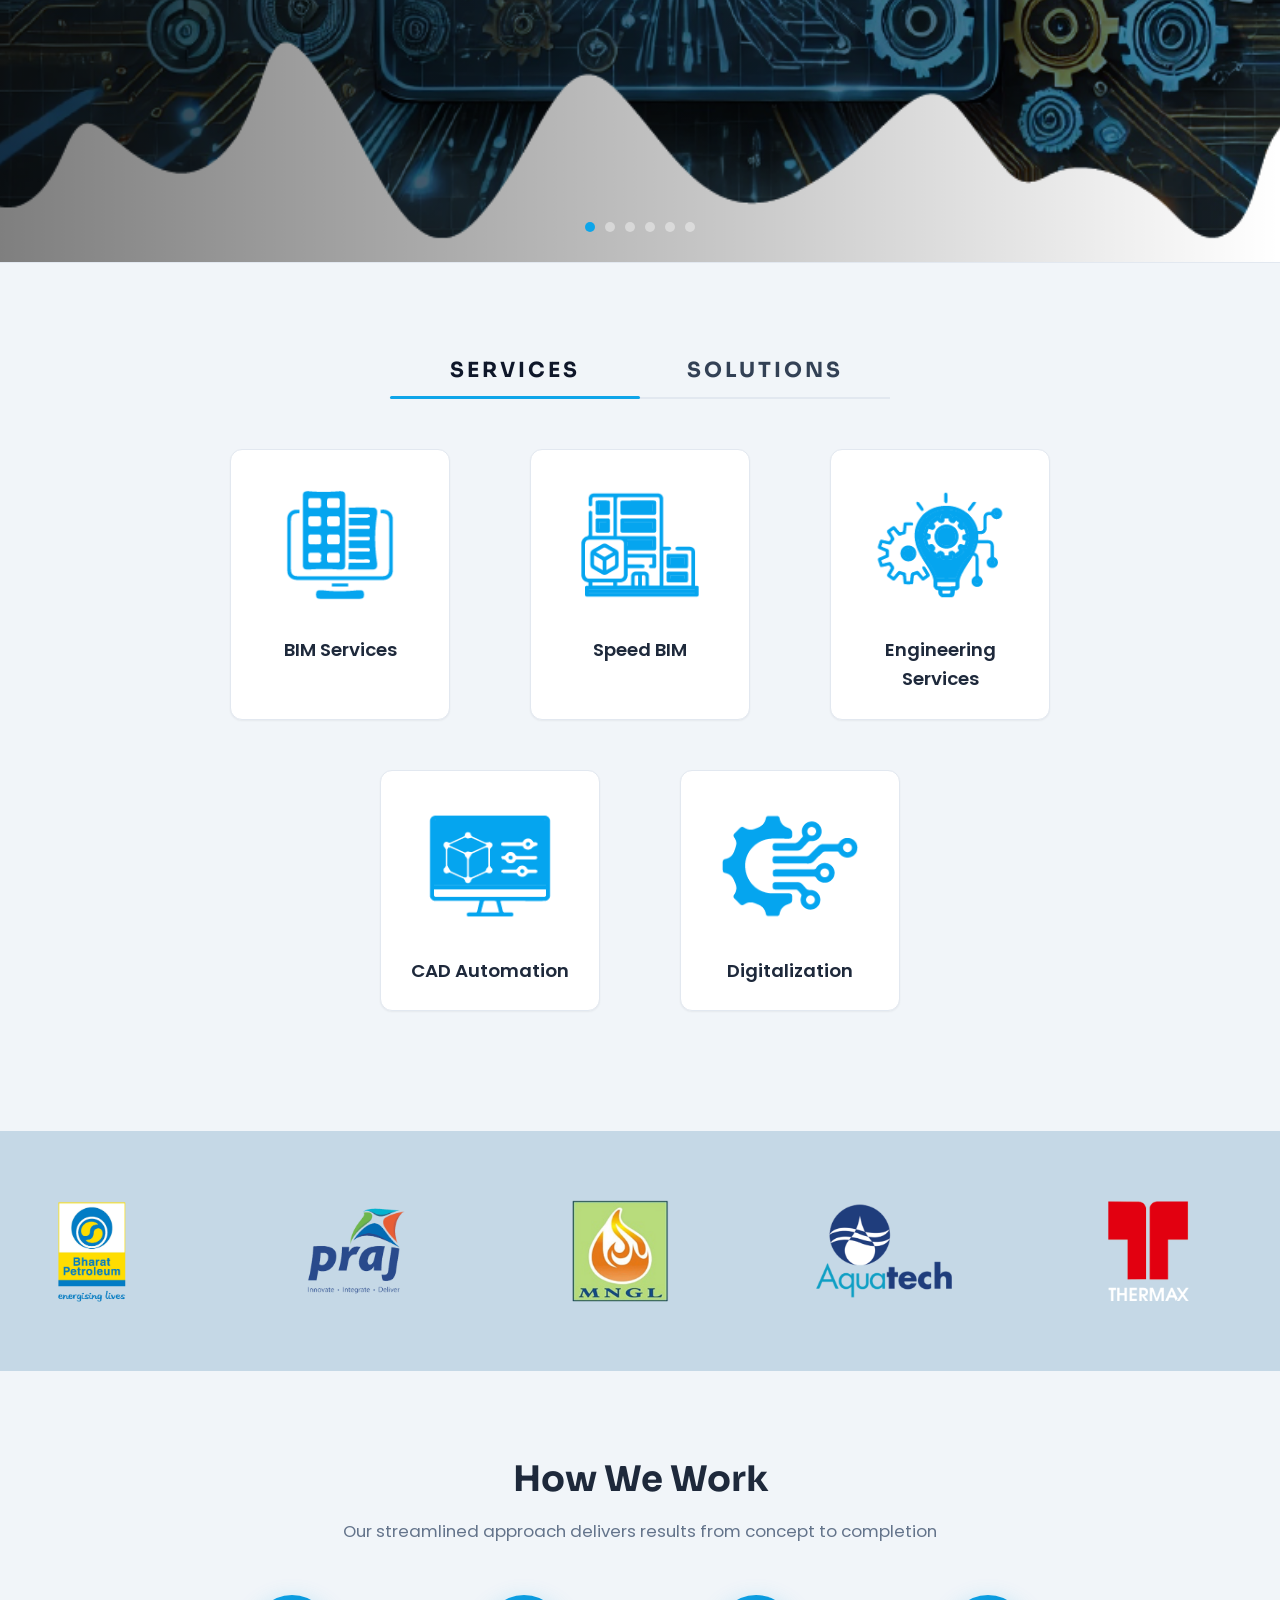
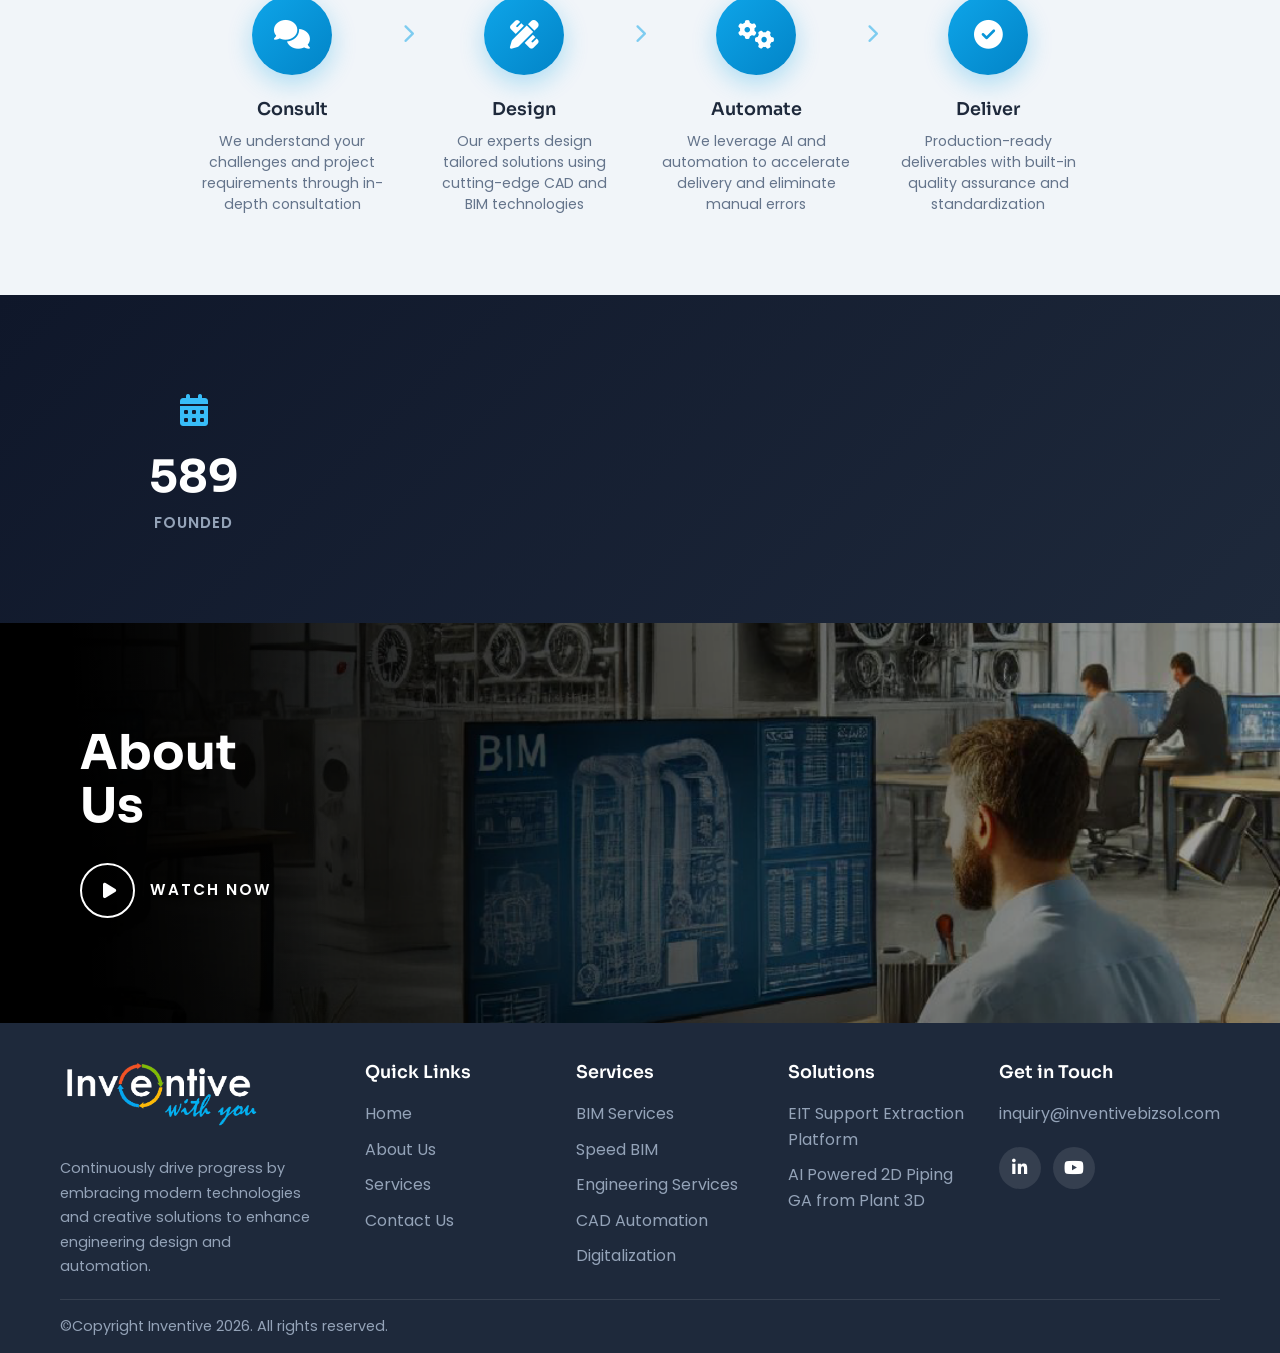
==== commit 02e9237c: "Clean up navigation, remove demo pages, and update site content - Remove demo.html, demo1.html, and " ====
--- a/index.html
+++ b/index.html
@@ -43,10 +43,7 @@
                         <li class="nav-item"><a href="index.html" class="nav-link active">Home</a></li>
                         <li class="nav-item"><a href="about.html" class="nav-link">About Us</a></li>
                         <li class="nav-item"><a href="services.html" class="nav-link">Services</a></li>
-                        <li class="nav-item"><a href="solutions.html" class="nav-link">Solution</a></li>
                         <li class="nav-item"><a href="our-solutions.html" class="nav-link">Solutions</a></li>
-                        <li class="nav-item"><a href="demo.html" class="nav-link">Demo</a></li>
-                        <li class="nav-item"><a href="demo1.html" class="nav-link">Demo1</a></li>
                         <li class="nav-item"><a href="contact.html" class="nav-link">Contact Us</a></li>
                     </ul>
                     <!-- Mobile Menu Toggle -->
@@ -65,10 +62,7 @@
                 <li><a href="index.html" class="mobile-menu-item active">Home</a></li>
                 <li><a href="about.html" class="mobile-menu-item">About Us</a></li>
                 <li><a href="services.html" class="mobile-menu-item">Services</a></li>
-                <li><a href="solutions.html" class="mobile-menu-item">Solution</a></li>
                 <li><a href="our-solutions.html" class="mobile-menu-item">Solutions</a></li>
-                <li><a href="demo.html" class="mobile-menu-item">Demo</a></li>
-                <li><a href="demo1.html" class="mobile-menu-item">Demo1</a></li>
                 <li><a href="contact.html" class="mobile-menu-item">Contact Us</a></li>
             </ul>
         </div>
@@ -87,7 +81,7 @@
         <!-- Text Content - left side -->
         <div class="solutions-hero-content">
             <h1 class="solutions-hero-heading">AI-Powered Intelligence for Every Engineering Decision</h1>
-            <a href="solutions.html" class="palantir-hero-btn">Explore Now</a>
+            <a href="our-solutions.html" class="palantir-hero-btn">Explore Now</a>
         </div>
     </section>
 
@@ -164,7 +158,7 @@
                         <h2 class="slide-title">EIT Support Extraction Platform</h2>
                         <div class="slide-buttons">
                             <a href="contact.html" class="btn-primary">Reach Out</a>
-                            <a href="solutions.html" class="btn-secondary">Learn More</a>
+                            <a href="our-solutions.html" class="btn-secondary">Learn More</a>
                         </div>
                     </div>
                 </div>
@@ -178,7 +172,7 @@
                         <h2 class="slide-title">AI Powered 2D Piping GA from Plant 3D</h2>
                         <div class="slide-buttons">
                             <a href="contact.html" class="btn-primary">Reach Out</a>
-                            <a href="solutions.html" class="btn-secondary">Learn More</a>
+                            <a href="our-solutions.html" class="btn-secondary">Learn More</a>
                         </div>
                     </div>
                 </div>
@@ -252,13 +246,13 @@
             <!-- Solutions Tab Content -->
             <div class="services-tab-panel" id="solutions-tab-content">
                 <div class="services-grid">
-                    <a href="solutions.html" class="service-card">
+                    <a href="our-solutions.html" class="service-card">
                         <div class="service-icon service-icon-fa">
                             <i class="fas fa-microchip"></i>
                         </div>
                         <h3 class="service-name">EIT Support Extraction Platform</h3>
                     </a>
-                    <a href="solutions.html" class="service-card">
+                    <a href="our-solutions.html" class="service-card">
                         <div class="service-icon service-icon-fa">
                             <i class="fas fa-drafting-compass"></i>
                         </div>
@@ -423,8 +417,8 @@
                 <div class="footer-col">
                     <h4 class="footer-heading">Solutions</h4>
                     <ul class="footer-links">
-                        <li><a href="solutions.html">EIT Support Extraction Platform</a></li>
-                        <li><a href="solutions.html">AI Powered 2D Piping GA from Plant 3D</a></li>
+                        <li><a href="our-solutions.html">EIT Support Extraction Platform</a></li>
+                        <li><a href="our-solutions.html">AI Powered 2D Piping GA from Plant 3D</a></li>
                     </ul>
                 </div>
                 <div class="footer-col">
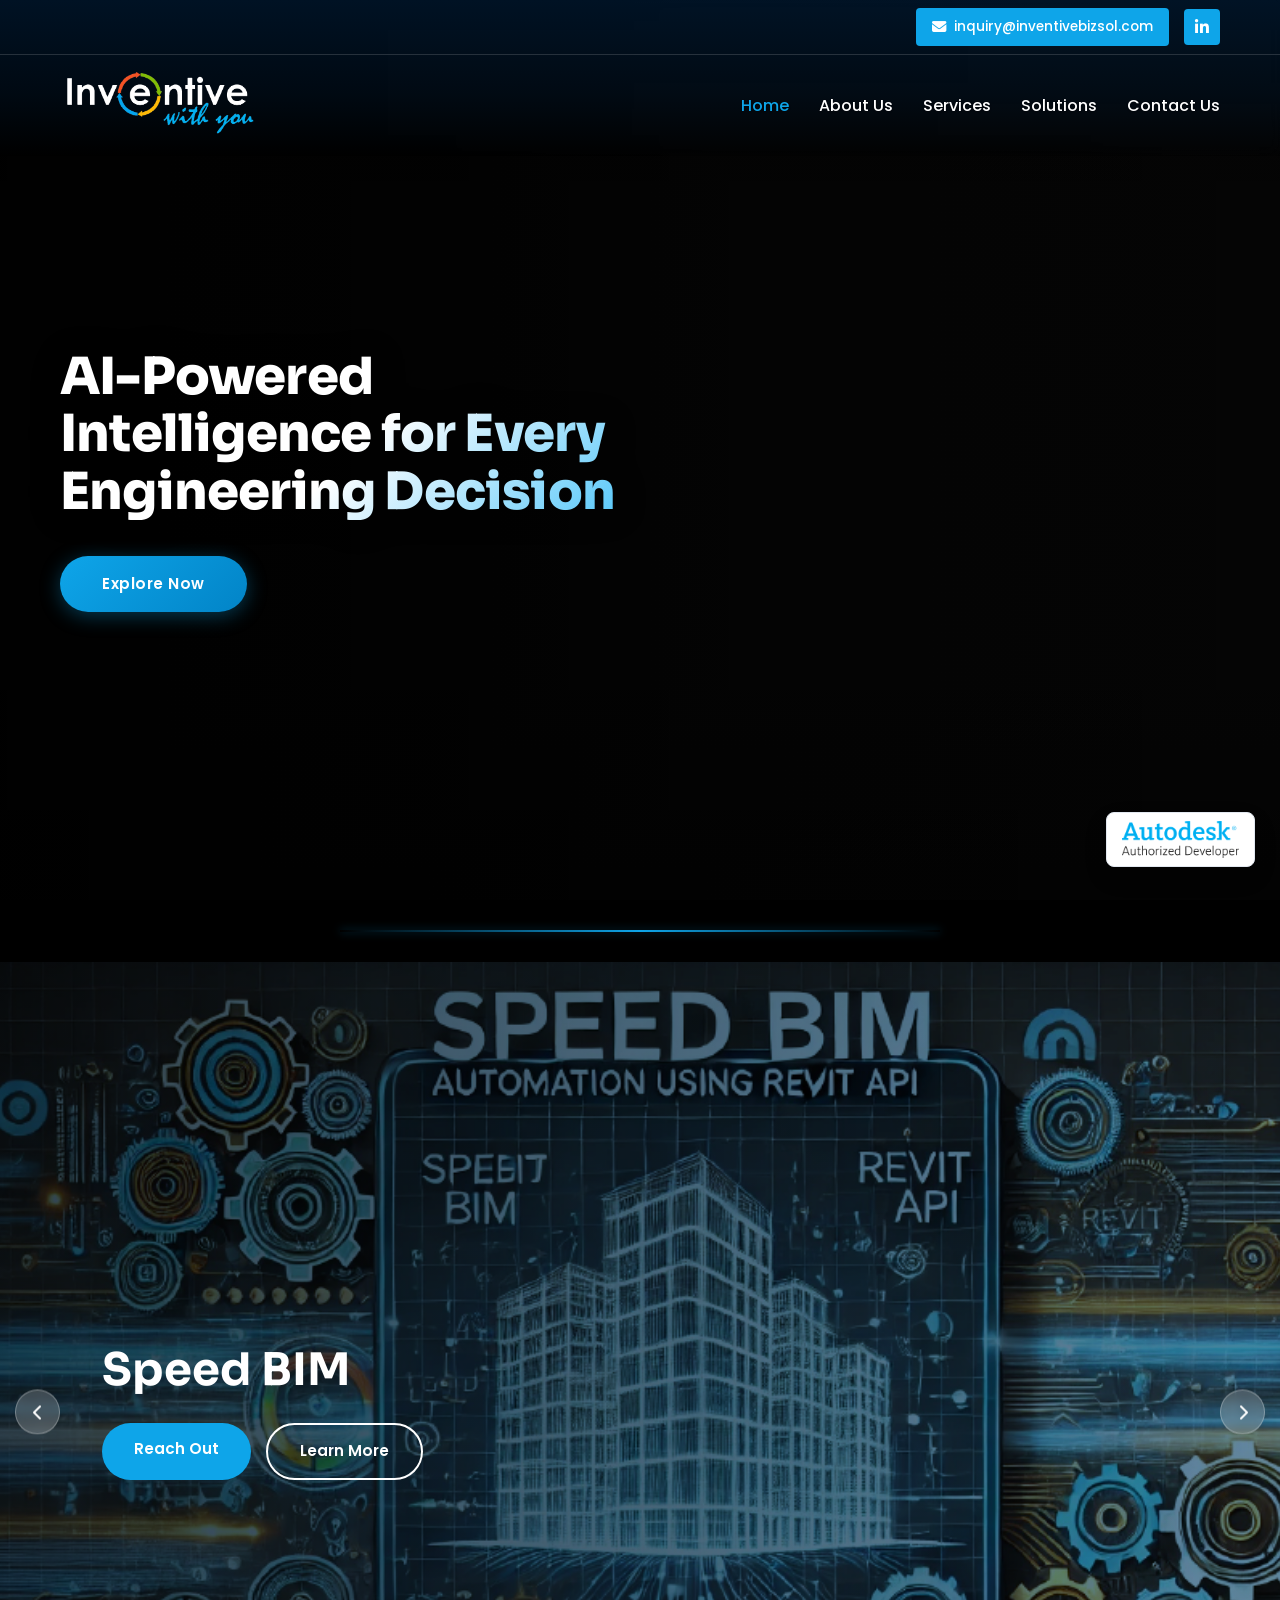
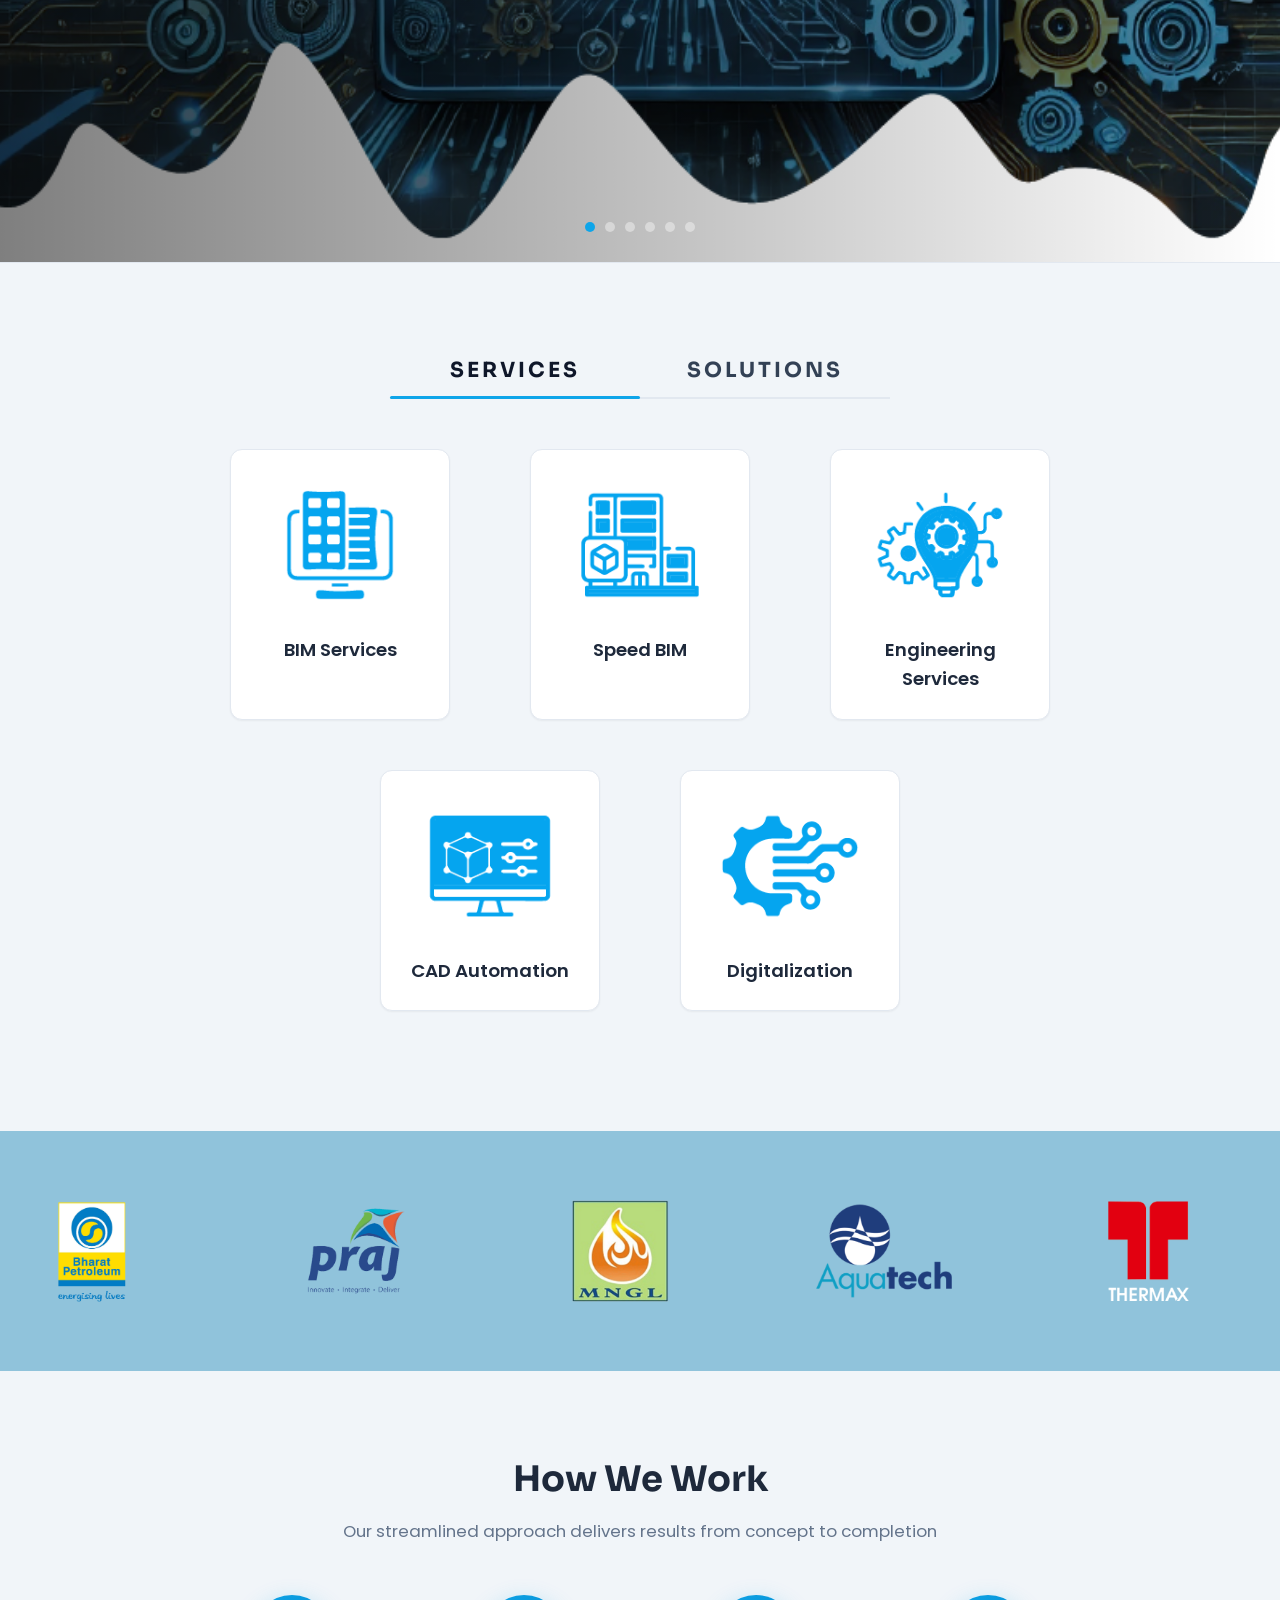
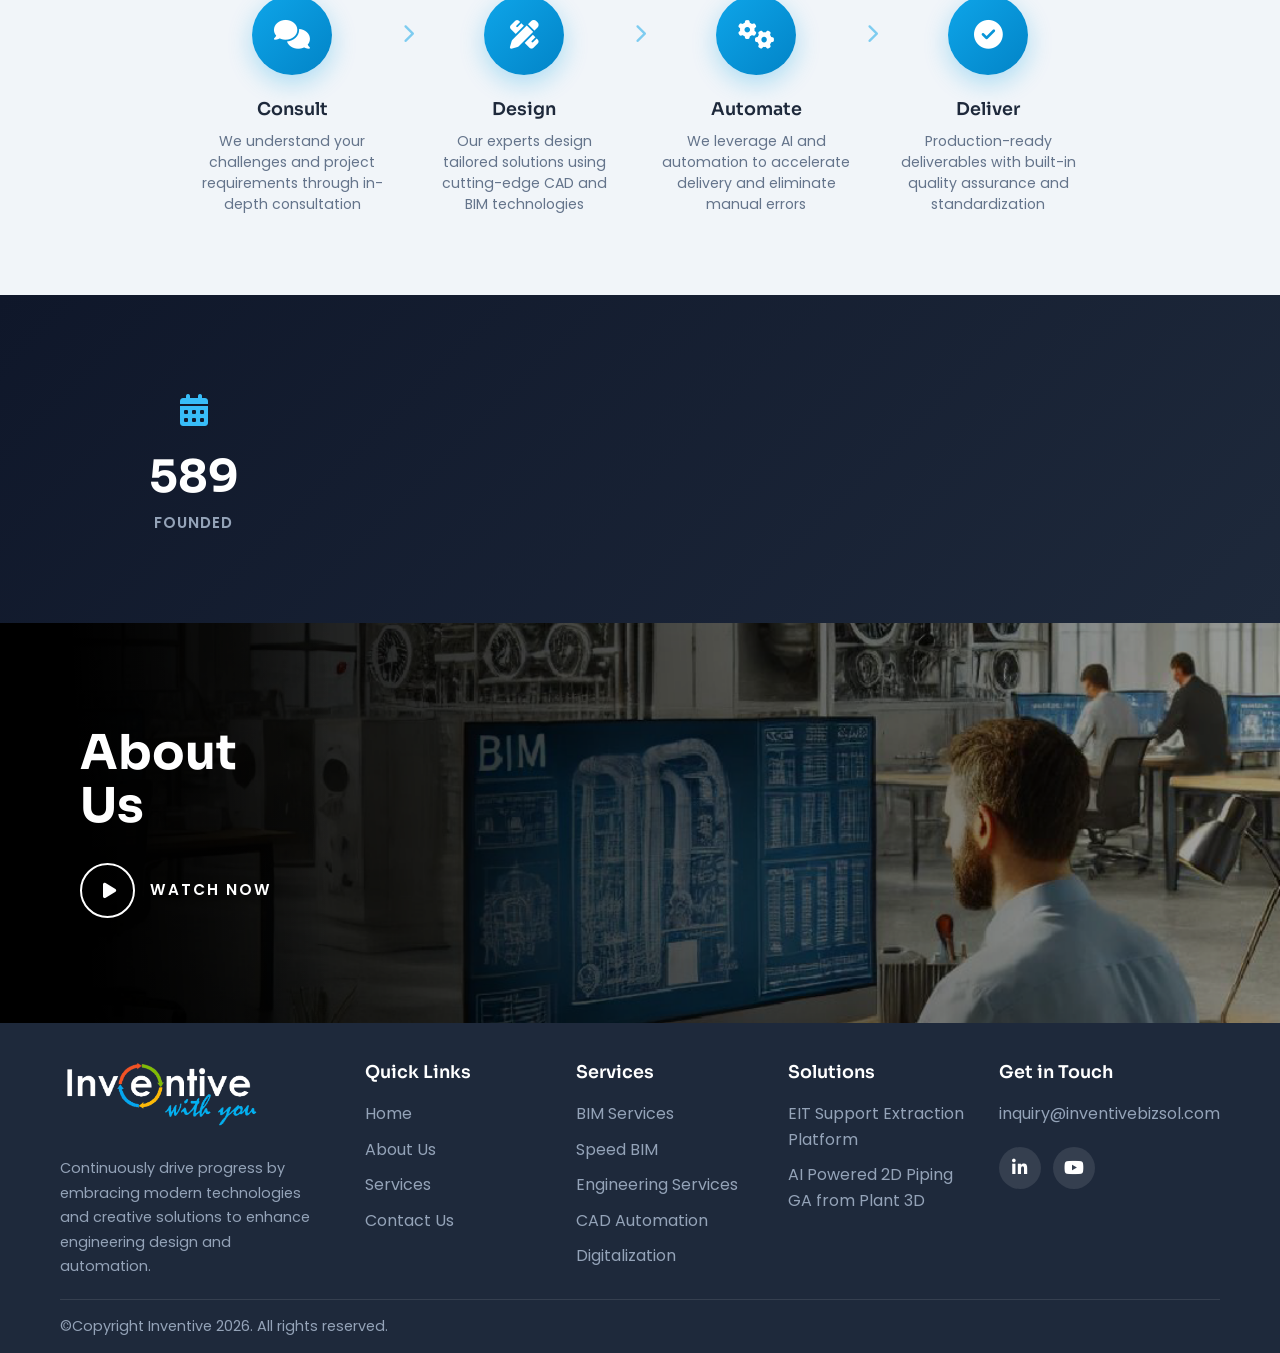
==== commit 0805f023: "Replace home page hero video and add image slider to solutions page - Replace hero section video wit" ====
--- a/index.html
+++ b/index.html
@@ -73,7 +73,7 @@
         <!-- Video Background - right side -->
         <div class="solutions-hero-video-bg">
             <video autoplay muted loop playsinline>
-                <source src="videos/Samanvay-AI.mp4" type="video/mp4">
+                <source src="videos/landing_page_vdo.mp4" type="video/mp4">
             </video>
         </div>
         <!-- Dark overlay -->
--- a/css/style.css
+++ b/css/style.css
@@ -478,7 +478,7 @@
 .solutions-hero-video-bg video {
     width: 100%;
     height: 100%;
-    object-fit: cover;
+    object-fit: contain;
     object-position: center;
     display: block;
 }
@@ -1285,7 +1285,7 @@
 
 /* ===== Clients Section ===== */
 .clients-section {
-    background-color: #C5D8E6;
+    background-color: #90C3DB;
     padding: 60px 0;
     overflow: hidden;
     border-top: none;
@@ -2324,7 +2324,7 @@
 /* About Clients Section */
 .about-clients-section {
     padding: 60px 0;
-    background-color: #C5D8E6;
+    background-color: #90C3DB;
     border-top: none;
     overflow: hidden;
 }
